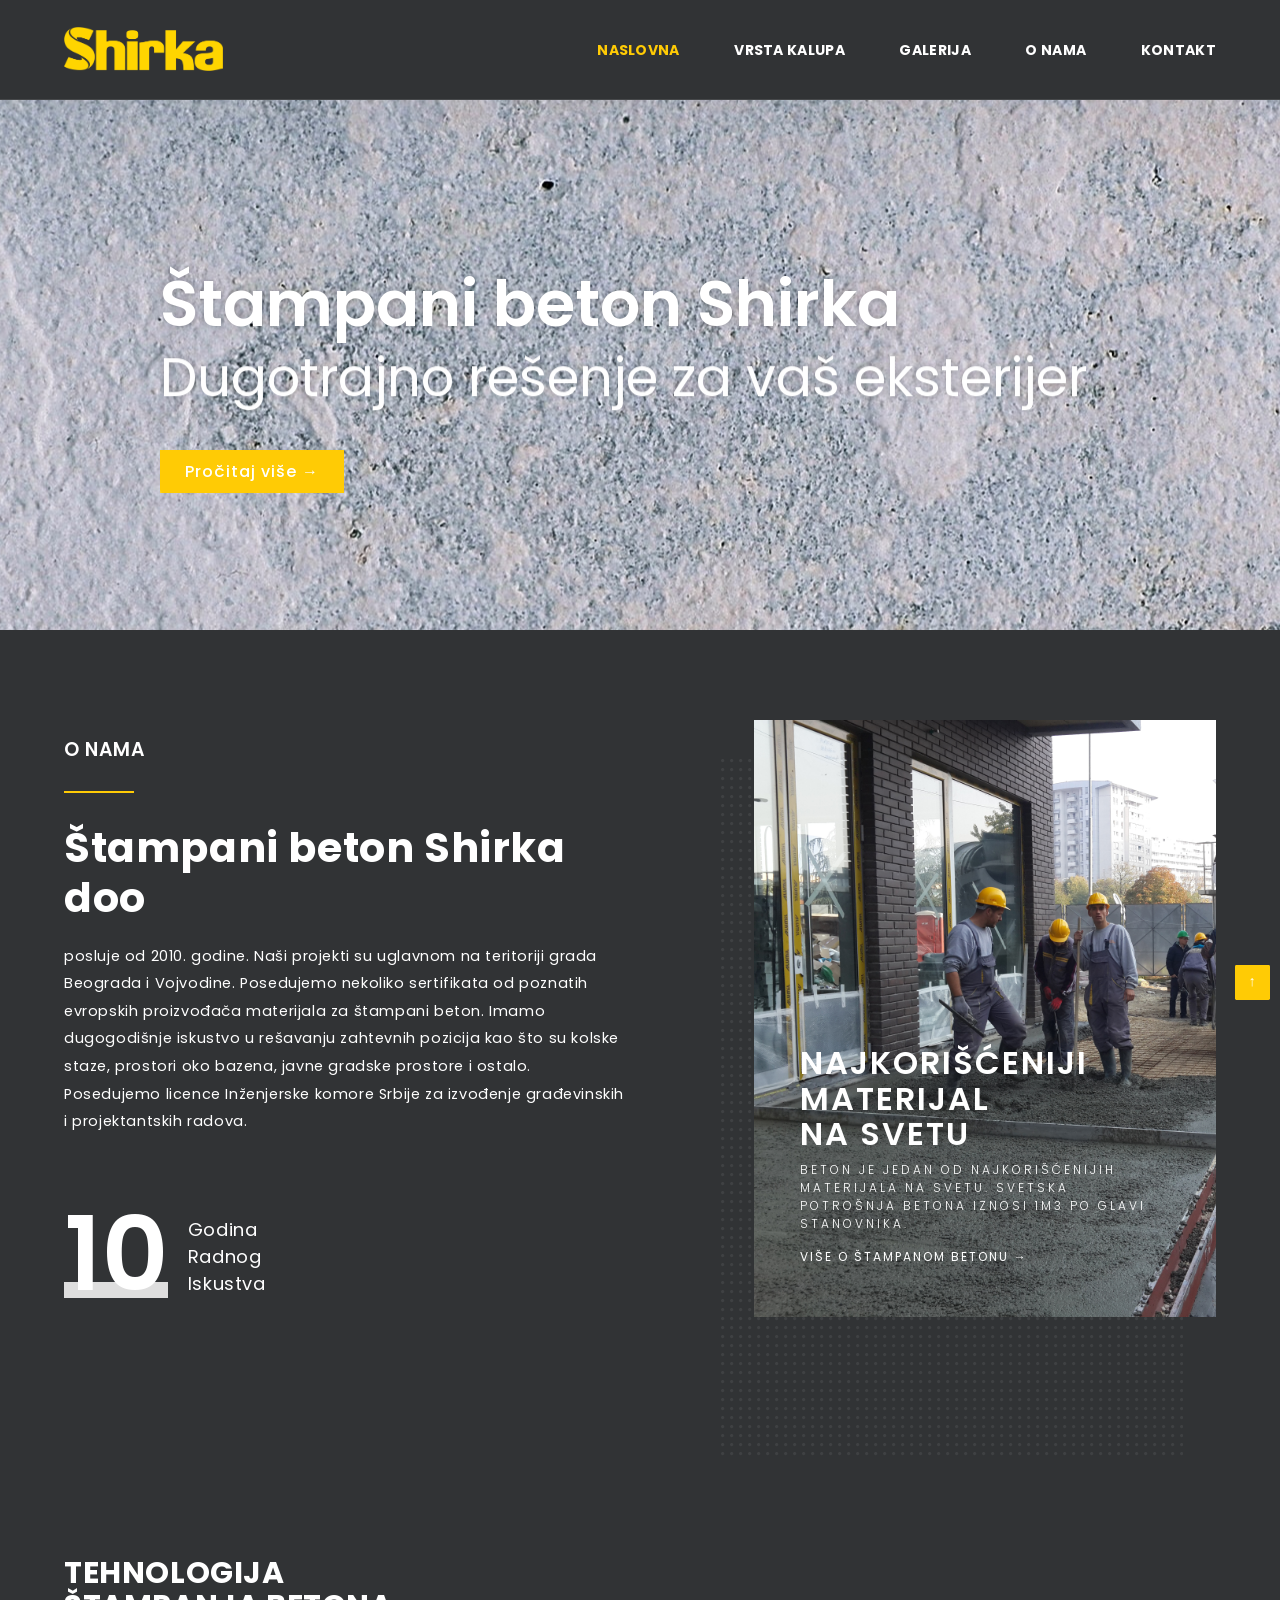
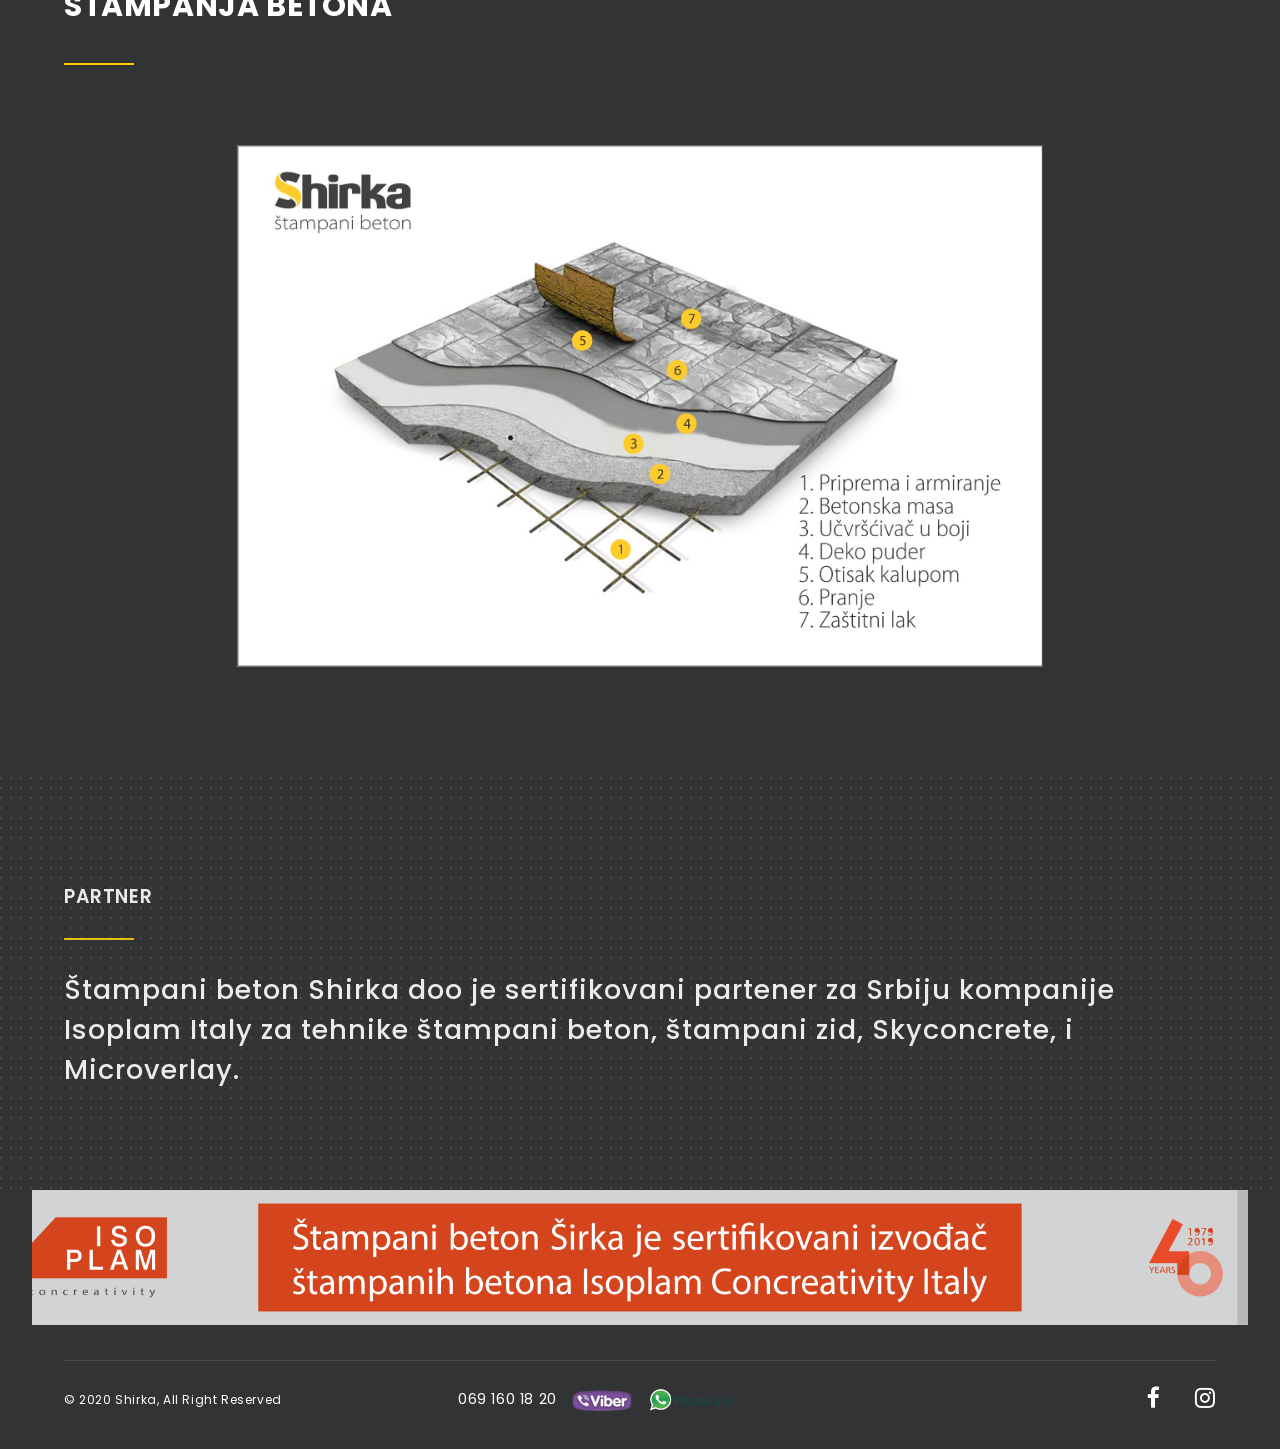
==== index.html @ cd5447b0 "commit" ====
<!DOCTYPE html>
<html lang="zxx">
  <head>
    <meta charset="utf-8">
    <title>Štampani beton | Shirka</title>
    <meta content="" name="description">
    <meta content="" name="author">
    <meta content="" name="keywords">
    <meta content="width=device-width, initial-scale=1, maximum-scale=1" name="viewport">
    <!-- Bootstrap CSS -->
    <link href="css/bootstrap.min.css" rel="stylesheet">
    <!-- font themify CSS -->
    <link rel="stylesheet" href="css/themify-icons.css">
    <!-- font awesome CSS -->
    <link href="font-awesome/css/font-awesome.css" rel="stylesheet">
    <!-- date picker CSS -->
    <link href="css/datepicker.min.css" rel="stylesheet">
    <!-- revolution slider css -->
	  <link rel="stylesheet" type="text/css" href="rs-plugin/css/settings.css" media="screen" />
    <link rel="stylesheet" href="css/rev-settings.css" type="text/css">
    <!-- on3step CSS -->
    <link href="css/custom.css" rel="stylesheet">
    <link href="css/animated-on3step.css" rel="stylesheet">
    <link href="css/owl.carousel.css" rel="stylesheet">
    <link href="css/owl.theme.css" rel="stylesheet">
    <link href="css/on3step-style.css" rel="stylesheet">
    <link href="css/queries-on3step.css" media="all" rel="stylesheet">
  </head>
  
  <body class="black">
  
    <!-- preloader -->
    <div class="bg-preloader-white"></div>
    <div class="bg-preloader-white-bot"></div>
    <div class="preloader">
        <div class="prtf-st-loader1">
            <div class="prtf-outline">
                <div class="prtf-line-1"></div>
                <div class="prtf-line-2"></div>
                <div class="prtf-line-3"></div>
                <div class="prtf-line-4"></div>
            </div>        
        </div>
    </div>
    <!-- preloader end -->
    
   <!-- content wraper -->
   <div class="content-wrapper">
    
   <header class="init">
        
      <!-- nav -->
      <div class="navbar-default-white navbar-fixed-top">
        <div class="container-fluid m-5-hor">
        <div class="row">
        

          <!-- logo --> 
          <a class="navbar-brand white" href="index.html">
          <img alt="logo" src="img/logo/logo-shirka-yellow.png">
          </a> 
          <!-- logo end -->

           <!-- menu mobile display -->
           <button class="navbar-toggle" data-target=".navbar-collapse" data-toggle="collapse">
           <span class="icon icon-bar"></span> 
           <span class="icon icon-bar"></span> 
           <span class="icon icon-bar"></span></button> 
           <!-- menu mobile display end -->
          
          <!-- mainmenu start -->
          <div class="white menu-init" id="main-menu">
            <nav id="menu-center">
              <ul>
                <li>
                  <a class="actived" href="index.html">Naslovna</a>
                </li>
                <li>
                  <a href="works-black.html">Vrsta kalupa</a>
                </li>
                <li>
                  <a  href="gallery-black.html">Galerija</a>
                </li>
                <li>
                  <a href="about-black.html">O nama</a>
                </li>
                <li>
                  <a href="contact-black.html">Kontakt</a>
                </li>
              </ul>
            </nav>
          </div>
          <!-- mainmenu end -->
          
        </div>
        </div>
        <!-- container -->
      </div>
      <!-- nav end -->
      </header>
      
      <!-- revolution slider -->
      <section class="no-top no-bottom" aria-label="section-slider">
      <!-- home -->
      <div id="mainbanner">
      <div class="fullwidthbanner-container">
      <div id="revolution-slider-half">
                    <ul>
                        <li data-transition="parallaxtobottom" data-slotamount="10" data-masterspeed="1200" data-delay="5000">
                            <!--  BACKGROUND IMAGE -->
                            <img src="images-slider/img-slide-1.jpg" alt="" data-start="0" data-bgposition="center center" data-kenburns="on" data-duration="10000" data-ease="Linear.easeNone" data-bgfit="120" data-bgfitend="100" data-bgpositionend="center center"/>
                            <div class="tp-caption slide-big-heading sft"
                                data-x="0"
                                data-y="270"
                                data-speed="800"
                                data-start="400"
                                data-easing="easeInOutExpo"
                                data-endspeed="450">
                                Štampani beton Shirka
                            </div>

                            <div class="tp-caption slide-sub-heading sft"
                                data-x="0"
                                data-y="350"
                                data-speed="1000"
					                      data-start="800"
					                      data-easing="easeOutExpo"
                                data-endspeed="400">
                                Dugotrajno rešenje za vaš eksterijer
                            </div>

                            <div class="tp-caption btn-slider sfb"
                                data-x="0"
                                data-y="450"
                                data-speed="400"
                                data-start="800"
                                data-easing="easeInOutExpo">
                                <span class="shine"></span><a href="about-black.html" >Pročitaj više &rarr;</a>
                            </div>

                        </li>
                        
                        <li data-transition="parallaxtobottom" data-slotamount="10" data-masterspeed="1200" data-delay="5000">
                            <!--  BACKGROUND IMAGE -->
                            <img src="images-slider/img-slide-2.jpg" alt="" data-start="0" data-bgposition="center center" data-kenburns="on" data-duration="10000" data-ease="Linear.easeNone" data-bgfit="120" data-bgfitend="100" data-bgpositionend="center center"/>
                            <div class="tp-caption slide-big-heading sft"
                                data-x="0"
                                data-y="270"
                                data-speed="800"
                                data-start="400"
                                data-easing="easeInOutExpo"
                                data-endspeed="450">
                                Ulepšajte svoje dvorište
                            </div>

                            <div class="tp-caption slide-sub-heading sft"
                                data-x="0"
                                data-y="350"
                                data-speed="1000"
                      data-start="800"
                      data-easing="easeOutExpo"
                                data-endspeed="400">
                                Ne prerasta korov i ne zahteva održavanje
                            </div>

                            <div class="tp-caption btn-slider sfb"
                                data-x="0"
                                data-y="450"
                                data-speed="400"
                                data-start="800"
                                data-easing="easeInOutExpo">
                                <span class="shine"></span><a href="about-black.html" >Pročitaj više &rarr;</a>
                            </div>

                        </li>

                        <li data-transition="parallaxtobottom" data-slotamount="10" data-masterspeed="1200" data-delay="5000">
                            <!--  BACKGROUND IMAGE -->
                            <img src="images-slider/img-slide-3.jpg" alt="" data-start="0" data-bgposition="center center" data-kenburns="on" data-duration="10000" data-ease="Linear.easeNone" data-bgfit="120" data-bgfitend="100" data-bgpositionend="center center"/>
                            <div class="tp-caption slide-big-heading sft"
                                data-x="0"
                                data-y="270"
                                data-speed="800"
                                data-start="400"
                                data-easing="easeInOutExpo"
                                data-endspeed="450">
                                Unikatno betonsko rešenje
                            </div>

                            <div class="tp-caption slide-sub-heading sft"
                                data-x="0"
                                data-y="350"
                                data-speed="1000"
                      data-start="800"
                      data-easing="easeOutExpo"
                                data-endspeed="400">
                                Letnja bašta, trotoar, dvorište, garaža
                            </div>

                            <div class="tp-caption btn-slider sfb"
                                data-x="0"
                                data-y="450"
                                data-speed="400"
                                data-start="800"
                                data-easing="easeInOutExpo">
                                <span class="shine"></span><a href="about-black.html" >Pročitaj više &rarr;</a>
                            </div>

                        </li>
                       
                    </ul>
                    <div class="tp-bannertimer hide"></div>
                </div>
              </div>
  </div>
  <!-- home end -->
  </section>
  <!-- revolution slider end -->
  
  <!-- about home -->
  <section aria-label="about">
    <div class="container-fluid m-5-hor">
      <div class="row">

        <div class="col-md-6 onStep" data-animation="fadeInLeft" data-time="300">
          <h2 class="heading">
            O NAMA 
          </h2>
          <h1 class="headingcontent">
            Štampani beton Shirka doo
          </h1>
          <p class="content">
            posluje od 2010. godine. Naši projekti su uglavnom na teritoriji grada Beograda i Vojvodine.
            Posedujemo nekoliko sertifikata od poznatih evropskih proizvođača materijala za štampani beton. Imamo dugogodišnje
            iskustvo u rešavanju zahtevnih pozicija kao što su kolske staze, prostori oko bazena, javne gradske prostore i ostalo.
            Posedujemo licence Inženjerske komore Srbije za izvođenje građevinskih i projektantskih radova.
          </p>
          <div class="year">
            <div class="heading">10</div>
            <div class="subheading dd4425">Godina <br>Radnog<br> Iskustva</div>
          </div>
        </div>

        <div class="col-md-5 col-md-offset-1 onStep" data-animation="fadeInRight" data-time="600">
          <div id="imghome" class="owl-carousel owl-theme">
            <div class="item">
              <div class="gal-home">
                  <div class="projects-grid">
                      <div class="hovereffect-color ">
                        <img class="img-responsive imgmain" alt="imghome" src="img/right-side-banner.jpg">
                          <div class="overlay start-align">
                            <div>
                              <h3>NAJKORIŠĆENIJI  <br>MATERIJAL <br>NA SVETU </h3>
                              <p>Beton je jedan od najkorišćenijih materijala na svetu. Svetska potrošnja betona iznosi 1m3 po glavi stanovnika.</p>
                              <a class="shin" href="about-black.html">
                                VIŠE O ŠTAMPANOM BETONU &rarr;
                              </a>
                            </div>
                          </div>
                      </div>
                  </div>
              </div>
            </div>
          </div>
        </div>

      </div>
    </div>
  </section>
  <!-- about home end -->

      <!--  gallery home --> 
      <section  aria-label="projects">
        <div class="container-fluid m-5-hor">
          <div class="row">
            <div class="col-md-12">
              <div class="wrapheading">
                <h2 >TEHNOLOGIJA <br>ŠTAMPANJA BETONA</h2>
                <h1 class="heading no-top"></h1>
              </div>

              <div class="item example">
                  <img alt="imageportofolio" class="img-responsive" src="img/example.jpg">
              </div>

              <div class="onStep" data-animation="fadeInUp" data-time="0">
                <div id="owl-gal" class="owl-carousel">       
                  

                  <!-- <div class="item">
                  <div class="gal-home">
                    <div class="hovereffect">
                      <img alt="imageportofolio" class="img-responsive" src="img/gallery-home/img2.jpg">
                    </div>
                    <div class="gal-home-content">
                      <div class="row">
                          <div class="col-md-7 col-sm-6 col-xs-6"> 
                            <h4>The-working place</h4>
                            <p>Interior</p>
                          </div>
                          <div class="col-md-5 col-sm-6 col-xs-6"> 
                            <a class="shin col" href="projects-detail.html">
                              see projects &rarr;
                            </a>
                          </div>
                    </div>
                    </div>
                  </div>
                  </div>
                  <div class="item">
                  <div class="gal-home">
                    <div class="hovereffect">
                      <img alt="imageportofolio" class="img-responsive" src="img/gallery-home/img3.jpg">
                    </div>
                    <div class="gal-home-content">
                      <div class="row">
                          <div class="col-md-7 col-sm-6 col-xs-6"> 
                            <h4>Rest-working room</h4>
                            <p>Interior</p>
                          </div>
                          <div class="col-md-5 col-sm-6 col-xs-6"> 
                            <a class="shin col" href="projects-detail.html">
                              see projects &rarr;
                            </a>
                          </div>
                    </div>
                    </div>
                  </div>
                  </div>
                  <div class="item">
                  <div class="gal-home">
                    <div class="hovereffect">
                      <img alt="imageportofolio" class="img-responsive" src="img/gallery-home/img4.jpg">
                    </div>
                    <div class="gal-home-content">
                      <div class="row">
                          <div class="col-md-7 col-sm-6 col-xs-6"> 
                            <h4>Co-working room</h4>
                            <p>Interior</p>
                          </div>
                          <div class="col-md-5 col-sm-6 col-xs-6"> 
                            <a class="shin col" href="projects-detail.html">
                              see projects &rarr;
                            </a>
                          </div>
                    </div>
                    </div>
                  </div>
                  </div>
                  <div class="item">
                  <div class="gal-home">
                    <div class="hovereffect">
                      <img alt="imageportofolio" class="img-responsive" src="img/gallery-home/img5.jpg">
                    </div>
                    <div class="gal-home-content">
                      <div class="row">
                          <div class="col-md-7 col-sm-6 col-xs-6"> 
                            <h4>The-working place</h4>
                            <p>Interior</p>
                          </div>
                          <div class="col-md-5 col-sm-6 col-xs-6"> 
                            <a class="shin col" href="projects-detail.html">
                              see projects &rarr;
                            </a>
                          </div>
                    </div>
                    </div>
                  </div>
                  </div>
                  <div class="item">
                  <div class="gal-home">
                    <div class="hovereffect">
                      <img alt="imageportofolio" class="img-responsive" src="img/gallery-home/img6.jpg">
                    </div>
                    <div class="gal-home-content">
                      <div class="row">
                          <div class="col-md-7 col-sm-6 col-xs-6"> 
                            <h4>Rest-working room</h4>
                            <p>Interior</p>
                          </div>
                          <div class="col-md-5 col-sm-6 col-xs-6"> 
                            <a class="shin col" href="projects-detail.html">
                              see projects &rarr;
                            </a>
                          </div>
                    </div>
                    </div>
                  </div>
                  </div>               -->
                </div>
              </div>
            </div>
          </div>
        </div>
      </section> 
      <!--  gallery home end --> 

      
      <!--  tagline --> 
      <section class="dot" aria-label="tagline">
        <div class="container-fluid m-5-hor">
          <div class="row">
            <div class="col-md-12">
              <div class="wrapheading">
                <h1 class="heading">Partner</h1>
              </div>
              <p class="tagline">
                Štampani beton Shirka doo je sertifikovani partener za Srbiju kompanije Isoplam Italy za tehnike štampani beton,
                štampani zid, Skyconcrete, i Microverlay.
              </p>
            </div>  
          </div>
        </div>
      </section>
      <!--  tagline end --> 
      
      <div class="horizontal-banner"></div>

        <!-- footer -->
        <footer class="footer">
          <div class="container-fluid m-5-hor">
          </div><!-- end container -->
          <div class="container-fluid m-5-hor">
            <div class="bottom-footer">
              <div class="row">
                <div class="col-sm-4 copyright sm-text-center">
                  <span>© 2020 Shirka, All Right Reserved</span>
                </div>
                <div class="col-sm-4">
                  <span>
                    069 160 18 20
                    <img src="img/logo/viber_logo.png" alt="viber_logo" class="viber-logo">
                    <img src="img/logo/Whatsapp-logo.png" alt="whatsapp-logo" class="whatsapp-logo">
                  </span>
                </div>
                <div class="col-sm-4 col-xs-12 text-right sm-text-center mt-sml-10">
                  <div class="social-icons rounded">
                    <a href="https://www.facebook.com/stampanibetonsirka/" target="_blank"><i class="fa fa-facebook"></i></a>
                    <a href="https://www.instagram.com/stampani_beton_shirka/" target="_blank"><i class="fa fa-instagram"></i></a>
                  </div>
                </div>
              </div>
            </div>
          </div><!-- end bottom footer -->
        </footer>
        <!-- footer end -->
      
      
      <!-- ScrolltoTop -->
      <div id="totop" class="init">
        &uarr;
      </div>  

              <!-- modal login -->
              <div id="fLogin" class="modal fade">
                <div class="modal-dialog modal-login">
                  <div class="modal-content">
                    <div class="modal-header">      
                      <h4 class="modal-title">Member Log In</h4>
                      <button type="button" class="close" data-dismiss="modal" aria-hidden="true">&times;</button>
                    </div>
                    <div class="modal-body">
                      <form action="#" method="post">
                        <div class="form-group">
                          <label>User Name</label>
                          <input type="text" class="form-control" required>
                        </div>
                        <div class="form-group">
                          <label>Password</label>
                          <input type="password" class="form-control" required>         
                        </div>
                        <div class="form-group">
                          <input type="submit" class="btn btn-primary btn-block btn-lg" value="Log In">
                        </div>
                      </form>       
                      
                    </div>
                    <div class="modal-footer">
                      <a href="#">or Sign Up</a>
                    </div>
                  </div>
                </div>
              </div>
              <!-- modal login end -->

              <!-- modal registration -->
              <div id="fsignUp" class="modal fade">
                <div class="modal-dialog modal-login">
                  <div class="modal-content">
                    <div class="modal-header">      
                      <h4 class="modal-title">Member Registration</h4>
                      <button type="button" class="close" data-dismiss="modal" aria-hidden="true">&times;</button>
                    </div>
                    <div class="modal-body">
                      <form>
                        <div class="form-group">
                        <label>First Name</label>
                        <input type="text" name="firstname" class="form-control" required>
                        </div>
                        <div class="form-group">
                        <label>Last Name</label>
                        <input type="text" name="lastname" class="form-control" required>
                        </div>
                        <div class="form-group">
                        <label>Email Address</label>
                        <input type="email" name="email" class="form-control" required>
                        </div>
                        <div class="form-group">
                        <label>Username</label>
                        <input type="text" name="username" class="form-control" required>
                        </div>
                        <div class="form-group">
                        <label>Password</label>
                        <input type="password" name="password" class="form-control" required>
                        </div>
                        <div class="form-group">
                        <label><input type="checkbox" name="terms"> I agree with the <a href="#">Terms and Conditions</a>.</label>
                        </div>
                        <div class="form-group"><input type="submit" value="Sign up" class="btn btn-primary btn-block btn-lg"></div>
                        <div class="clearfix"></div>
                      </form>       
                      
                    </div>
                    <div class="modal-footer">
                      <a href="#">or Log In</a>
                    </div>
                  </div>
                </div>
              </div>
              <!-- modal registration end -->      

    </div>
    <!-- content wraper end --> 
    
    <!-- plugin JS -->
    <script src="plugin/pluginson3step.js"></script> 
    <script src="plugin/bootstrap.min.js"></script>
    <script src='plugin/bootstrap-datepicker.min.js'></script>
    <script src="plugin/sticky.js"></script> 
    <!-- slider revolution  -->
    <script src="rs-plugin/js/jquery.themepunch.tools.min.js"></script>
    <script src="rs-plugin/js/jquery.themepunch.revolution.min.js"></script>
    <!-- on3step JS -->
    <script src="js/on3step.js"></script>
    <script src="js/plugin-set.js"></script>
  </body>
</html>
---- css/datepicker.min.css ----
/*!
 * Datepicker for Bootstrap v1.6.1 (https://github.com/eternicode/bootstrap-datepicker)
 *
 * Copyright 2012 Stefan Petre
 * Improvements by Andrew Rowls
 * Licensed under the Apache License v2.0 (http://www.apache.org/licenses/LICENSE-2.0)
 */
.datepicker{padding:4px;-webkit-border-radius:4px;-moz-border-radius:4px;border-radius:4px;direction:ltr}.datepicker-inline{width:220px}.datepicker.datepicker-rtl{direction:rtl}.datepicker.datepicker-rtl table tr td span{float:right}.datepicker-dropdown{top:0;left:0}.datepicker-dropdown:before{content:'';display:inline-block;border-left:7px solid transparent;border-right:7px solid transparent;border-bottom:7px solid #999;border-top:0;border-bottom-color:rgba(0,0,0,.2);position:absolute}.datepicker-dropdown:after{content:'';display:inline-block;border-left:6px solid transparent;border-right:6px solid transparent;border-bottom:6px solid #fff;border-top:0;position:absolute}.datepicker-dropdown.datepicker-orient-left:before{left:6px}.datepicker-dropdown.datepicker-orient-left:after{left:7px}.datepicker-dropdown.datepicker-orient-right:before{right:6px}.datepicker-dropdown.datepicker-orient-right:after{right:7px}.datepicker-dropdown.datepicker-orient-bottom:before{top:-7px}.datepicker-dropdown.datepicker-orient-bottom:after{top:-6px}.datepicker-dropdown.datepicker-orient-top:before{bottom:-7px;border-bottom:0;border-top:7px solid #999}.datepicker-dropdown.datepicker-orient-top:after{bottom:-6px;border-bottom:0;border-top:6px solid #fff}.datepicker>div{display:none}.datepicker table{margin:0;-webkit-touch-callout:none;-webkit-user-select:none;-khtml-user-select:none;-moz-user-select:none;-ms-user-select:none;user-select:none}.datepicker td,.datepicker th{text-align:center;width:20px;height:20px;-webkit-border-radius:4px;-moz-border-radius:4px;border-radius:4px;border:none}.table-striped .datepicker table tr td,.table-striped .datepicker table tr th{background-color:transparent}.datepicker table tr td.day.focused,.datepicker table tr td.day:hover{background:#eee;cursor:pointer}.datepicker table tr td.new,.datepicker table tr td.old{color:#999}.datepicker table tr td.disabled,.datepicker table tr td.disabled:hover{background:0 0;color:#999;cursor:default}.datepicker table tr td.highlighted{background:#d9edf7;border-radius:0}.datepicker table tr td.today,.datepicker table tr td.today.disabled,.datepicker table tr td.today.disabled:hover,.datepicker table tr td.today:hover{background-color:#fde19a;background-image:-moz-linear-gradient(to bottom,#fdd49a,#fdf59a);background-image:-ms-linear-gradient(to bottom,#fdd49a,#fdf59a);background-image:-webkit-gradient(linear,0 0,0 100%,from(#fdd49a),to(#fdf59a));background-image:-webkit-linear-gradient(to bottom,#fdd49a,#fdf59a);background-image:-o-linear-gradient(to bottom,#fdd49a,#fdf59a);background-image:linear-gradient(to bottom,#fdd49a,#fdf59a);background-repeat:repeat-x;filter:progid:DXImageTransform.Microsoft.gradient(startColorstr='#fdd49a', endColorstr='#fdf59a', GradientType=0);border-color:#fdf59a #fdf59a #fbed50;border-color:rgba(0,0,0,.1) rgba(0,0,0,.1) rgba(0,0,0,.25);filter:progid:DXImageTransform.Microsoft.gradient(enabled=false);color:#000}.datepicker table tr td.today.active,.datepicker table tr td.today.disabled,.datepicker table tr td.today.disabled.active,.datepicker table tr td.today.disabled.disabled,.datepicker table tr td.today.disabled:active,.datepicker table tr td.today.disabled:hover,.datepicker table tr td.today.disabled:hover.active,.datepicker table tr td.today.disabled:hover.disabled,.datepicker table tr td.today.disabled:hover:active,.datepicker table tr td.today.disabled:hover:hover,.datepicker table tr td.today.disabled:hover[disabled],.datepicker table tr td.today.disabled[disabled],.datepicker table tr td.today:active,.datepicker table tr td.today:hover,.datepicker table tr td.today:hover.active,.datepicker table tr td.today:hover.disabled,.datepicker table tr td.today:hover:active,.datepicker table tr td.today:hover:hover,.datepicker table tr td.today:hover[disabled],.datepicker table tr td.today[disabled]{background-color:#fdf59a}.datepicker table tr td.today.active,.datepicker table tr td.today.disabled.active,.datepicker table tr td.today.disabled:active,.datepicker table tr td.today.disabled:hover.active,.datepicker table tr td.today.disabled:hover:active,.datepicker table tr td.today:active,.datepicker table tr td.today:hover.active,.datepicker table tr td.today:hover:active{background-color:#fbf069\9}.datepicker table tr td.today:hover:hover{color:#000}.datepicker table tr td.today.active:hover{color:#fff}.datepicker table tr td.range,.datepicker table tr td.range.disabled,.datepicker table tr td.range.disabled:hover,.datepicker table tr td.range:hover{background:#eee;-webkit-border-radius:0;-moz-border-radius:0;border-radius:0}.datepicker table tr td.range.today,.datepicker table tr td.range.today.disabled,.datepicker table tr td.range.today.disabled:hover,.datepicker table tr td.range.today:hover{background-color:#f3d17a;background-image:-moz-linear-gradient(to bottom,#f3c17a,#f3e97a);background-image:-ms-linear-gradient(to bottom,#f3c17a,#f3e97a);background-image:-webkit-gradient(linear,0 0,0 100%,from(#f3c17a),to(#f3e97a));background-image:-webkit-linear-gradient(to bottom,#f3c17a,#f3e97a);background-image:-o-linear-gradient(to bottom,#f3c17a,#f3e97a);background-image:linear-gradient(to bottom,#f3c17a,#f3e97a);background-repeat:repeat-x;filter:progid:DXImageTransform.Microsoft.gradient(startColorstr='#f3c17a', endColorstr='#f3e97a', GradientType=0);border-color:#f3e97a #f3e97a #edde34;border-color:rgba(0,0,0,.1) rgba(0,0,0,.1) rgba(0,0,0,.25);filter:progid:DXImageTransform.Microsoft.gradient(enabled=false);-webkit-border-radius:0;-moz-border-radius:0;border-radius:0}.datepicker table tr td.range.today.active,.datepicker table tr td.range.today.disabled,.datepicker table tr td.range.today.disabled.active,.datepicker table tr td.range.today.disabled.disabled,.datepicker table tr td.range.today.disabled:active,.datepicker table tr td.range.today.disabled:hover,.datepicker table tr td.range.today.disabled:hover.active,.datepicker table tr td.range.today.disabled:hover.disabled,.datepicker table tr td.range.today.disabled:hover:active,.datepicker table tr td.range.today.disabled:hover:hover,.datepicker table tr td.range.today.disabled:hover[disabled],.datepicker table tr td.range.today.disabled[disabled],.datepicker table tr td.range.today:active,.datepicker table tr td.range.today:hover,.datepicker table tr td.range.today:hover.active,.datepicker table tr td.range.today:hover.disabled,.datepicker table tr td.range.today:hover:active,.datepicker table tr td.range.today:hover:hover,.datepicker table tr td.range.today:hover[disabled],.datepicker table tr td.range.today[disabled]{background-color:#f3e97a}.datepicker table tr td.range.today.active,.datepicker table tr td.range.today.disabled.active,.datepicker table tr td.range.today.disabled:active,.datepicker table tr td.range.today.disabled:hover.active,.datepicker table tr td.range.today.disabled:hover:active,.datepicker table tr td.range.today:active,.datepicker table tr td.range.today:hover.active,.datepicker table tr td.range.today:hover:active{background-color:#efe24b\9}.datepicker table tr td.selected,.datepicker table tr td.selected.disabled,.datepicker table tr td.selected.disabled:hover,.datepicker table tr td.selected:hover{background-color:#9e9e9e;background-image:-moz-linear-gradient(to bottom,#b3b3b3,grey);background-image:-ms-linear-gradient(to bottom,#b3b3b3,grey);background-image:-webkit-gradient(linear,0 0,0 100%,from(#b3b3b3),to(grey));background-image:-webkit-linear-gradient(to bottom,#b3b3b3,grey);background-image:-o-linear-gradient(to bottom,#b3b3b3,grey);background-image:linear-gradient(to bottom,#b3b3b3,grey);background-repeat:repeat-x;filter:progid:DXImageTransform.Microsoft.gradient(startColorstr='#b3b3b3', endColorstr='#808080', GradientType=0);border-color:grey grey #595959;border-color:rgba(0,0,0,.1) rgba(0,0,0,.1) rgba(0,0,0,.25);filter:progid:DXImageTransform.Microsoft.gradient(enabled=false);color:#fff;text-shadow:0 -1px 0 rgba(0,0,0,.25)}.datepicker table tr td.selected.active,.datepicker table tr td.selected.disabled,.datepicker table tr td.selected.disabled.active,.datepicker table tr td.selected.disabled.disabled,.datepicker table tr td.selected.disabled:active,.datepicker table tr td.selected.disabled:hover,.datepicker table tr td.selected.disabled:hover.active,.datepicker table tr td.selected.disabled:hover.disabled,.datepicker table tr td.selected.disabled:hover:active,.datepicker table tr td.selected.disabled:hover:hover,.datepicker table tr td.selected.disabled:hover[disabled],.datepicker table tr td.selected.disabled[disabled],.datepicker table tr td.selected:active,.datepicker table tr td.selected:hover,.datepicker table tr td.selected:hover.active,.datepicker table tr td.selected:hover.disabled,.datepicker table tr td.selected:hover:active,.datepicker table tr td.selected:hover:hover,.datepicker table tr td.selected:hover[disabled],.datepicker table tr td.selected[disabled]{background-color:grey}.datepicker table tr td.selected.active,.datepicker table tr td.selected.disabled.active,.datepicker table tr td.selected.disabled:active,.datepicker table tr td.selected.disabled:hover.active,.datepicker table tr td.selected.disabled:hover:active,.datepicker table tr td.selected:active,.datepicker table tr td.selected:hover.active,.datepicker table tr td.selected:hover:active{background-color:#666\9}.datepicker table tr td.active,.datepicker table tr td.active.disabled,.datepicker table tr td.active.disabled:hover,.datepicker table tr td.active:hover{background-color:#006dcc;background-image:-moz-linear-gradient(to bottom,#08c,#04c);background-image:-ms-linear-gradient(to bottom,#08c,#04c);background-image:-webkit-gradient(linear,0 0,0 100%,from(#08c),to(#04c));background-image:-webkit-linear-gradient(to bottom,#08c,#04c);background-image:-o-linear-gradient(to bottom,#08c,#04c);background-image:linear-gradient(to bottom,#08c,#04c);background-repeat:repeat-x;filter:progid:DXImageTransform.Microsoft.gradient(startColorstr='#0088cc', endColorstr='#0044cc', GradientType=0);border-color:#04c #04c #002a80;border-color:rgba(0,0,0,.1) rgba(0,0,0,.1) rgba(0,0,0,.25);filter:progid:DXImageTransform.Microsoft.gradient(enabled=false);color:#fff;text-shadow:0 -1px 0 rgba(0,0,0,.25)}.datepicker table tr td.active.active,.datepicker table tr td.active.disabled,.datepicker table tr td.active.disabled.active,.datepicker table tr td.active.disabled.disabled,.datepicker table tr td.active.disabled:active,.datepicker table tr td.active.disabled:hover,.datepicker table tr td.active.disabled:hover.active,.datepicker table tr td.active.disabled:hover.disabled,.datepicker table tr td.active.disabled:hover:active,.datepicker table tr td.active.disabled:hover:hover,.datepicker table tr td.active.disabled:hover[disabled],.datepicker table tr td.active.disabled[disabled],.datepicker table tr td.active:active,.datepicker table tr td.active:hover,.datepicker table tr td.active:hover.active,.datepicker table tr td.active:hover.disabled,.datepicker table tr td.active:hover:active,.datepicker table tr td.active:hover:hover,.datepicker table tr td.active:hover[disabled],.datepicker table tr td.active[disabled]{background-color:#04c}.datepicker table tr td.active.active,.datepicker table tr td.active.disabled.active,.datepicker table tr td.active.disabled:active,.datepicker table tr td.active.disabled:hover.active,.datepicker table tr td.active.disabled:hover:active,.datepicker table tr td.active:active,.datepicker table tr td.active:hover.active,.datepicker table tr td.active:hover:active{background-color:#039\9}.datepicker table tr td span{display:block;width:23%;height:54px;line-height:54px;float:left;margin:1%;cursor:pointer;-webkit-border-radius:4px;-moz-border-radius:4px;border-radius:4px}.datepicker table tr td span.focused,.datepicker table tr td span:hover{background:#eee}.datepicker table tr td span.disabled,.datepicker table tr td span.disabled:hover{background:0 0;color:#999;cursor:default}.datepicker table tr td span.active,.datepicker table tr td span.active.disabled,.datepicker table tr td span.active.disabled:hover,.datepicker table tr td span.active:hover{background-color:#006dcc;background-image:-moz-linear-gradient(to bottom,#08c,#04c);background-image:-ms-linear-gradient(to bottom,#08c,#04c);background-image:-webkit-gradient(linear,0 0,0 100%,from(#08c),to(#04c));background-image:-webkit-linear-gradient(to bottom,#08c,#04c);background-image:-o-linear-gradient(to bottom,#08c,#04c);background-image:linear-gradient(to bottom,#08c,#04c);background-repeat:repeat-x;filter:progid:DXImageTransform.Microsoft.gradient(startColorstr='#0088cc', endColorstr='#0044cc', GradientType=0);border-color:#04c #04c #002a80;border-color:rgba(0,0,0,.1) rgba(0,0,0,.1) rgba(0,0,0,.25);filter:progid:DXImageTransform.Microsoft.gradient(enabled=false);color:#fff;text-shadow:0 -1px 0 rgba(0,0,0,.25)}.datepicker table tr td span.active.active,.datepicker table tr td span.active.disabled,.datepicker table tr td span.active.disabled.active,.datepicker table tr td span.active.disabled.disabled,.datepicker table tr td span.active.disabled:active,.datepicker table tr td span.active.disabled:hover,.datepicker table tr td span.active.disabled:hover.active,.datepicker table tr td span.active.disabled:hover.disabled,.datepicker table tr td span.active.disabled:hover:active,.datepicker table tr td span.active.disabled:hover:hover,.datepicker table tr td span.active.disabled:hover[disabled],.datepicker table tr td span.active.disabled[disabled],.datepicker table tr td span.active:active,.datepicker table tr td span.active:hover,.datepicker table tr td span.active:hover.active,.datepicker table tr td span.active:hover.disabled,.datepicker table tr td span.active:hover:active,.datepicker table tr td span.active:hover:hover,.datepicker table tr td span.active:hover[disabled],.datepicker table tr td span.active[disabled]{background-color:#04c}.datepicker table tr td span.active.active,.datepicker table tr td span.active.disabled.active,.datepicker table tr td span.active.disabled:active,.datepicker table tr td span.active.disabled:hover.active,.datepicker table tr td span.active.disabled:hover:active,.datepicker table tr td span.active:active,.datepicker table tr td span.active:hover.active,.datepicker table tr td span.active:hover:active{background-color:#039\9}.datepicker table tr td span.new,.datepicker table tr td span.old{color:#999}.datepicker .datepicker-switch{width:145px}.datepicker .datepicker-switch,.datepicker .next,.datepicker .prev,.datepicker tfoot tr th{cursor:pointer}.datepicker .datepicker-switch:hover,.datepicker .next:hover,.datepicker .prev:hover,.datepicker tfoot tr th:hover{background:#eee}.datepicker .cw{font-size:10px;width:12px;padding:0 2px 0 5px;vertical-align:middle}.input-append.date .add-on,.input-prepend.date .add-on{cursor:pointer}.input-append.date .add-on i,.input-prepend.date .add-on i{margin-top:3px}.input-daterange input{text-align:center}.input-daterange input:first-child{-webkit-border-radius:3px 0 0 3px;-moz-border-radius:3px 0 0 3px;border-radius:3px 0 0 3px}.input-daterange input:last-child{-webkit-border-radius:0 3px 3px 0;-moz-border-radius:0 3px 3px 0;border-radius:0 3px 3px 0}.input-daterange .add-on{display:inline-block;width:auto;min-width:16px;height:18px;padding:4px 5px;font-weight:400;line-height:18px;text-align:center;text-shadow:0 1px 0 #fff;vertical-align:middle;background-color:#eee;border:1px solid #ccc;margin-left:-5px;margin-right:-5px}
/*# sourceMappingURL=bootstrap-datepicker.min.css.map */
---- rs-plugin/css/settings.css ----
/*-----------------------------------------------------------------------------

	-	Revolution Slider 4.1 Captions -

		Screen Stylesheet

version:   	1.4.5
date:      	27/11/13
author:		themepunch
email:     	info@themepunch.com
website:   	http://www.themepunch.com
-----------------------------------------------------------------------------*/



/*************************
	-	CAPTIONS	-
**************************/

.tp-static-layers	{	position:absolute; z-index:505; top:0px;left:0px}

.tp-hide-revslider,.tp-caption.tp-hidden-caption	{	visibility:hidden !important; display:none !important}


.tp-caption { z-index:1; white-space:nowrap}

.tp-caption-demo .tp-caption	{	position:relative !important; display:inline-block; margin-bottom:10px; margin-right:20px !important}


.tp-caption.whitedivider3px {

	color: #000000;
	text-shadow: none;
	background-color: rgb(255, 255, 255);
	background-color: rgba(255, 255, 255, 1);
	text-decoration: none;
	min-width: 408px;
	min-height: 3px;
	background-position: initial initial;
	background-repeat: initial initial;
	border-width: 0px;
	border-color: #000000;
	border-style: none;
}


.tp-caption.finewide_large_white {
color:#ffffff;
text-shadow:none;
font-size:60px;
line-height:60px;
font-weight:300;
font-family:"Open Sans", sans-serif;
background-color:transparent;
text-decoration:none;
text-transform:uppercase;
letter-spacing:8px;
border-width:0px;
border-color:rgb(0, 0, 0);
border-style:none;
}

.tp-caption.whitedivider3px {
color:#000000;
text-shadow:none;
background-color:rgb(255, 255, 255);
background-color:rgba(255, 255, 255, 1);
text-decoration:none;
font-size:0px;
line-height:0;
min-width:468px;
min-height:3px;
border-width:0px;
border-color:rgb(0, 0, 0);
border-style:none;
}

.tp-caption.finewide_medium_white {
color:#ffffff;
text-shadow:none;
font-size:37px;
line-height:37px;
font-weight:300;
font-family:"Open Sans", sans-serif;
background-color:transparent;
text-decoration:none;
text-transform:uppercase;
letter-spacing:5px;
border-width:0px;
border-color:rgb(0, 0, 0);
border-style:none;
}

.tp-caption.boldwide_small_white {
font-size:25px;
line-height:25px;
font-weight:800;
font-family:"Open Sans", sans-serif;
color:rgb(255, 255, 255);
text-decoration:none;
background-color:transparent;
text-shadow:none;
text-transform:uppercase;
letter-spacing:5px;
border-width:0px;
border-color:rgb(0, 0, 0);
border-style:none;
}

.tp-caption.whitedivider3px_vertical {
color:#000000;
text-shadow:none;
background-color:rgb(255, 255, 255);
background-color:rgba(255, 255, 255, 1);
text-decoration:none;
font-size:0px;
line-height:0;
min-width:3px;
min-height:130px;
border-width:0px;
border-color:rgb(0, 0, 0);
border-style:none;
}

.tp-caption.finewide_small_white {
color:#ffffff;
text-shadow:none;
font-size:25px;
line-height:25px;
font-weight:300;
font-family:"Open Sans", sans-serif;
background-color:transparent;
text-decoration:none;
text-transform:uppercase;
letter-spacing:5px;
border-width:0px;
border-color:rgb(0, 0, 0);
border-style:none;
}

.tp-caption.finewide_verysmall_white_mw {
font-size:13px;
line-height:25px;
font-weight:400;
font-family:"Open Sans", sans-serif;
color:#ffffff;
text-decoration:none;
background-color:transparent;
text-shadow:none;
text-transform:uppercase;
letter-spacing:5px;
max-width:470px;
white-space:normal !important;
border-width:0px;
border-color:rgb(0, 0, 0);
border-style:none;
}

.tp-caption.lightgrey_divider {
text-decoration:none;
background-color:rgb(235, 235, 235);
background-color:rgba(235, 235, 235, 1);
width:370px;
height:3px;
background-position:initial initial;
background-repeat:initial initial;
border-width:0px;
border-color:rgb(34, 34, 34);
border-style:none;
}

.tp-caption.finewide_large_white {
color: #FFF;
text-shadow: none;
font-size: 60px;
line-height: 60px;
font-weight: 300;
font-family: "Open Sans", sans-serif;
background-color: rgba(0, 0, 0, 0);
text-decoration: none;
text-transform: uppercase;
letter-spacing: 8px;
border-width: 0px;
border-color: #000;
border-style: none;
}

.tp-caption.finewide_medium_white {
color: #FFF;
text-shadow: none;
font-size: 34px;
line-height: 34px;
font-weight: 300;
font-family: "Open Sans", sans-serif;
background-color: rgba(0, 0, 0, 0);
text-decoration: none;
text-transform: uppercase;
letter-spacing: 5px;
border-width: 0px;
border-color: #000;
border-style: none;
}

.tp-caption.huge_red {
position:absolute;
color:rgb(223,75,107);
font-weight:400;
font-size:150px;
line-height:130px;
font-family: 'Oswald', sans-serif;
margin:0px;
border-width:0px;
border-style:none;
white-space:nowrap;
background-color:rgb(45,49,54);
padding:0px;
}

.tp-caption.middle_yellow {
position:absolute;
color:rgb(251,213,114);
font-weight:600;
font-size:50px;
line-height:50px;
font-family: 'Open Sans', sans-serif;
margin:0px;
border-width:0px;
border-style:none;
white-space:nowrap;
}

.tp-caption.huge_thin_yellow {
	position:absolute;
color:rgb(251,213,114);
font-weight:300;
font-size:90px;
line-height:90px;
font-family: 'Open Sans', sans-serif;
margin:0px;
letter-spacing: 20px;
border-width:0px;
border-style:none;
white-space:nowrap;
}

.tp-caption.big_dark {
position:absolute;
color:#333;
font-weight:700;
font-size:70px;
line-height:70px;
font-family:"Open Sans";
margin:0px;
border-width:0px;
border-style:none;
white-space:nowrap;
}

.tp-caption.medium_dark {
position:absolute;
color:#333;
font-weight:300;
font-size:40px;
line-height:40px;
font-family:"Open Sans";
margin:0px;
letter-spacing: 5px;
border-width:0px;
border-style:none;
white-space:nowrap;
}


.tp-caption.medium_grey {
position:absolute;
color:#fff;
text-shadow:0px 2px 5px rgba(0, 0, 0, 0.5);
font-weight:700;
font-size:20px;
line-height:20px;
font-family:Arial;
padding:2px 4px;
margin:0px;
border-width:0px;
border-style:none;
background-color:#888;
white-space:nowrap;
}

.tp-caption.small_text {
position:absolute;
color:#fff;
text-shadow:0px 2px 5px rgba(0, 0, 0, 0.5);
font-weight:700;
font-size:14px;
line-height:20px;
font-family:Arial;
margin:0px;
border-width:0px;
border-style:none;
white-space:nowrap;
}

.tp-caption.medium_text {
position:absolute;
color:#fff;
text-shadow:0px 2px 5px rgba(0, 0, 0, 0.5);
font-weight:700;
font-size:20px;
line-height:20px;
font-family:Arial;
margin:0px;
border-width:0px;
border-style:none;
white-space:nowrap;
}


.tp-caption.large_bold_white_25 {
font-size:55px;
line-height:65px;
font-weight:700;
font-family:"Open Sans";
color:#fff;
text-decoration:none;
background-color:transparent;
text-align:center;
text-shadow:#000 0px 5px 10px;
border-width:0px;
border-color:rgb(255, 255, 255);
border-style:none;
}

.tp-caption.medium_text_shadow {
font-size:25px;
line-height:25px;
font-weight:600;
font-family:"Open Sans";
color:#fff;
text-decoration:none;
background-color:transparent;
text-align:center;
text-shadow:#000 0px 5px 10px;
border-width:0px;
border-color:rgb(255, 255, 255);
border-style:none;
}

.tp-caption.large_text {
position:absolute;
color:#fff;
text-shadow:0px 2px 5px rgba(0, 0, 0, 0.5);
font-weight:700;
font-size:40px;
line-height:40px;
font-family:Arial;
margin:0px;
border-width:0px;
border-style:none;
white-space:nowrap;
}

.tp-caption.medium_bold_grey {
font-size:30px;
line-height:30px;
font-weight:800;
font-family:"Open Sans";
color:rgb(102, 102, 102);
text-decoration:none;
background-color:transparent;
text-shadow:none;
margin:0px;
padding:1px 4px 0px;
border-width:0px;
border-color:rgb(255, 214, 88);
border-style:none;
}

.tp-caption.very_large_text {
position:absolute;
color:#fff;
text-shadow:0px 2px 5px rgba(0, 0, 0, 0.5);
font-weight:700;
font-size:60px;
line-height:60px;
font-family:Arial;
margin:0px;
border-width:0px;
border-style:none;
white-space:nowrap;
letter-spacing:-2px;
}

.tp-caption.very_big_white {
position:absolute;
color:#fff;
text-shadow:none;
font-weight:800;
font-size:60px;
line-height:60px;
font-family:Arial;
margin:0px;
border-width:0px;
border-style:none;
white-space:nowrap;
padding:0px 4px;
padding-top:1px;
background-color:#000;
}

.tp-caption.very_big_black {
position:absolute;
color:#000;
text-shadow:none;
font-weight:700;
font-size:60px;
line-height:60px;
font-family:Arial;
margin:0px;
border-width:0px;
border-style:none;
white-space:nowrap;
padding:0px 4px;
padding-top:1px;
background-color:#fff;
}

.tp-caption.modern_medium_fat {
position:absolute;
color:#000;
text-shadow:none;
font-weight:800;
font-size:24px;
line-height:20px;
font-family:"Open Sans", sans-serif;
margin:0px;
border-width:0px;
border-style:none;
white-space:nowrap;
}

.tp-caption.modern_medium_fat_white {
position:absolute;
color:#fff;
text-shadow:none;
font-weight:800;
font-size:24px;
line-height:20px;
font-family:"Open Sans", sans-serif;
margin:0px;
border-width:0px;
border-style:none;
white-space:nowrap;
}

.tp-caption.modern_medium_light {
position:absolute;
color:#000;
text-shadow:none;
font-weight:300;
font-size:24px;
line-height:20px;
font-family:"Open Sans", sans-serif;
margin:0px;
border-width:0px;
border-style:none;
white-space:nowrap;
}

.tp-caption.modern_big_bluebg {
position:absolute;
color:#fff;
text-shadow:none;
font-weight:800;
font-size:30px;
line-height:36px;
font-family:"Open Sans", sans-serif;
padding:3px 10px;
margin:0px;
border-width:0px;
border-style:none;
background-color:#4e5b6c;
letter-spacing:0;
}

.tp-caption.modern_big_redbg {
position:absolute;
color:#fff;
text-shadow:none;
font-weight:300;
font-size:30px;
line-height:36px;
font-family:"Open Sans", sans-serif;
padding:3px 10px;
padding-top:1px;
margin:0px;
border-width:0px;
border-style:none;
background-color:#de543e;
letter-spacing:0;
}

.tp-caption.modern_small_text_dark {
position:absolute;
color:#555;
text-shadow:none;
font-size:14px;
line-height:22px;
font-family:Arial;
margin:0px;
border-width:0px;
border-style:none;
white-space:nowrap;
}

.tp-caption.boxshadow {
-moz-box-shadow:0px 0px 20px rgba(0, 0, 0, 0.5);
-webkit-box-shadow:0px 0px 20px rgba(0, 0, 0, 0.5);
box-shadow:0px 0px 20px rgba(0, 0, 0, 0.5);
}

.tp-caption.black {
color:#000;
text-shadow:none;
}

.tp-caption.noshadow {
text-shadow:none;
}

.tp-caption a {
color:#ff7302;
text-shadow:none;
-webkit-transition:all 0.2s ease-out;
-moz-transition:all 0.2s ease-out;
-o-transition:all 0.2s ease-out;
-ms-transition:all 0.2s ease-out;
}

.tp-caption a:hover {
color:#ffa902;
}

.tp-caption.thinheadline_dark {
position:absolute;
color:rgba(0,0,0,0.85);
text-shadow:none;
font-weight:300;
font-size:30px;
line-height:30px;
font-family:"Open Sans";
background-color:transparent;
}

.tp-caption.thintext_dark {
position:absolute;
color:rgba(0,0,0,0.85);
text-shadow:none;
font-weight:300;
font-size:16px;
line-height:26px;
font-family:"Open Sans";
background-color:transparent;
}

.tp-caption.medium_bg_red a {
	color: #fff;
    text-decoration: none;
}

.tp-caption.medium_bg_red a:hover {
	color: #fff;
    text-decoration: underline;
}

.tp-caption.smoothcircle {
font-size:30px;
line-height:75px;
font-weight:800;
font-family:"Open Sans";
color:rgb(255, 255, 255);
text-decoration:none;
background-color:rgb(0, 0, 0);
background-color:rgba(0, 0, 0, 0.498039);
padding:50px 25px;
text-align:center;
border-radius:500px 500px 500px 500px;
border-width:0px;
border-color:rgb(0, 0, 0);
border-style:none;
}

.tp-caption.largeblackbg {
font-size:50px;
line-height:70px;
font-weight:300;
font-family:"Open Sans";
color:rgb(255, 255, 255);
text-decoration:none;
background-color:rgb(0, 0, 0);
padding:0px 20px 5px;
text-shadow:none;
border-width:0px;
border-color:rgb(255, 255, 255);
border-style:none;
}

.tp-caption.largepinkbg {
position:absolute;
color:#fff;
text-shadow:none;
font-weight:300;
font-size:50px;
line-height:70px;
font-family:"Open Sans";
background-color:#db4360;
padding:0px 20px;
-webkit-border-radius:0px;
-moz-border-radius:0px;
border-radius:0px;
}

.tp-caption.largewhitebg {
position:absolute;
color:#000;
text-shadow:none;
font-weight:300;
font-size:50px;
line-height:70px;
font-family:"Open Sans";
background-color:#fff;
padding:0px 20px;
-webkit-border-radius:0px;
-moz-border-radius:0px;
border-radius:0px;
}

.tp-caption.largegreenbg {
position:absolute;
color:#fff;
text-shadow:none;
font-weight:300;
font-size:50px;
line-height:70px;
font-family:"Open Sans";
background-color:#67ae73;
padding:0px 20px;
-webkit-border-radius:0px;
-moz-border-radius:0px;
border-radius:0px;
}

.tp-caption.excerpt {
font-size:36px;
line-height:36px;
font-weight:700;
font-family:Arial;
color:#ffffff;
text-decoration:none;
background-color:rgba(0, 0, 0, 1);
text-shadow:none;
margin:0px;
letter-spacing:-1.5px;
padding:1px 4px 0px 4px;
width:150px;
white-space:normal !important;
height:auto;
border-width:0px;
border-color:rgb(255, 255, 255);
border-style:none;
}

.tp-caption.large_bold_grey {
font-size:60px;
line-height:60px;
font-weight:800;
font-family:"Open Sans";
color:rgb(102, 102, 102);
text-decoration:none;
background-color:transparent;
text-shadow:none;
margin:0px;
padding:1px 4px 0px;
border-width:0px;
border-color:rgb(255, 214, 88);
border-style:none;
}

.tp-caption.medium_thin_grey {
font-size:34px;
line-height:30px;
font-weight:300;
font-family:"Open Sans";
color:rgb(102, 102, 102);
text-decoration:none;
background-color:transparent;
padding:1px 4px 0px;
text-shadow:none;
margin:0px;
border-width:0px;
border-color:rgb(255, 214, 88);
border-style:none;
}

.tp-caption.small_thin_grey {
font-size:18px;
line-height:26px;
font-weight:300;
font-family:"Open Sans";
color:rgb(117, 117, 117);
text-decoration:none;
background-color:transparent;
padding:1px 4px 0px;
text-shadow:none;
margin:0px;
border-width:0px;
border-color:rgb(255, 214, 88);
border-style:none;
}

.tp-caption.lightgrey_divider {
text-decoration:none;
background-color:rgba(235, 235, 235, 1);
width:370px;
height:3px;
background-position:initial initial;
background-repeat:initial initial;
border-width:0px;
border-color:rgb(34, 34, 34);
border-style:none;
}

.tp-caption.large_bold_darkblue {
font-size:58px;
line-height:60px;
font-weight:800;
font-family:"Open Sans";
color:rgb(52, 73, 94);
text-decoration:none;
background-color:transparent;
border-width:0px;
border-color:rgb(255, 214, 88);
border-style:none;
}

.tp-caption.medium_bg_darkblue {
font-size:20px;
line-height:20px;
font-weight:800;
font-family:"Open Sans";
color:rgb(255, 255, 255);
text-decoration:none;
background-color:rgb(52, 73, 94);
padding:10px;
border-width:0px;
border-color:rgb(255, 214, 88);
border-style:none;
}

.tp-caption.medium_bold_red {
font-size:24px;
line-height:30px;
font-weight:800;
font-family:"Open Sans";
color:rgb(227, 58, 12);
text-decoration:none;
background-color:transparent;
padding:0px;
border-width:0px;
border-color:rgb(255, 214, 88);
border-style:none;
}

.tp-caption.medium_light_red {
font-size:21px;
line-height:26px;
font-weight:300;
font-family:"Open Sans";
color:rgb(227, 58, 12);
text-decoration:none;
background-color:transparent;
padding:0px;
border-width:0px;
border-color:rgb(255, 214, 88);
border-style:none;
}

.tp-caption.medium_bg_red {
font-size:20px;
line-height:20px;
font-weight:800;
font-family:"Open Sans";
color:rgb(255, 255, 255);
text-decoration:none;
background-color:rgb(227, 58, 12);
padding:10px;
border-width:0px;
border-color:rgb(255, 214, 88);
border-style:none;
}

.tp-caption.medium_bold_orange {
font-size:24px;
line-height:30px;
font-weight:800;
font-family:"Open Sans";
color:rgb(243, 156, 18);
text-decoration:none;
background-color:transparent;
border-width:0px;
border-color:rgb(255, 214, 88);
border-style:none;
}

.tp-caption.medium_bg_orange {
font-size:20px;
line-height:20px;
font-weight:800;
font-family:"Open Sans";
color:rgb(255, 255, 255);
text-decoration:none;
background-color:rgb(243, 156, 18);
padding:10px;
border-width:0px;
border-color:rgb(255, 214, 88);
border-style:none;
}

.tp-caption.grassfloor {
text-decoration:none;
background-color:rgba(160, 179, 151, 1);
width:4000px;
height:150px;
border-width:0px;
border-color:rgb(34, 34, 34);
border-style:none;
}

.tp-caption.large_bold_white {
font-size:58px;
line-height:60px;
font-weight:800;
font-family:"Open Sans";
color:rgb(255, 255, 255);
text-decoration:none;
background-color:transparent;
border-width:0px;
border-color:rgb(255, 214, 88);
border-style:none;
}

.tp-caption.medium_light_white {
font-size:30px;
line-height:36px;
font-weight:300;
font-family:"Open Sans";
color:rgb(255, 255, 255);
text-decoration:none;
background-color:transparent;
padding:0px;
border-width:0px;
border-color:rgb(255, 214, 88);
border-style:none;
}

.tp-caption.mediumlarge_light_white {
font-size:34px;
line-height:40px;
font-weight:300;
font-family:"Open Sans";
color:rgb(255, 255, 255);
text-decoration:none;
background-color:transparent;
padding:0px;
border-width:0px;
border-color:rgb(255, 214, 88);
border-style:none;
}

.tp-caption.mediumlarge_light_white_center {
font-size:34px;
line-height:40px;
font-weight:300;
font-family:"Open Sans";
color:#ffffff;
text-decoration:none;
background-color:transparent;
padding:0px 0px 0px 0px;
text-align:center;
border-width:0px;
border-color:rgb(255, 214, 88);
border-style:none;
}

.tp-caption.medium_bg_asbestos {
font-size:20px;
line-height:20px;
font-weight:800;
font-family:"Open Sans";
color:rgb(255, 255, 255);
text-decoration:none;
background-color:rgb(127, 140, 141);
padding:10px;
border-width:0px;
border-color:rgb(255, 214, 88);
border-style:none;
}

.tp-caption.medium_light_black {
font-size:30px;
line-height:36px;
font-weight:300;
font-family:"Open Sans";
color:rgb(0, 0, 0);
text-decoration:none;
background-color:transparent;
padding:0px;
border-width:0px;
border-color:rgb(255, 214, 88);
border-style:none;
}

.tp-caption.large_bold_black {
font-size:58px;
line-height:60px;
font-weight:800;
font-family:"Open Sans";
color:rgb(0, 0, 0);
text-decoration:none;
background-color:transparent;
border-width:0px;
border-color:rgb(255, 214, 88);
border-style:none;
}

.tp-caption.mediumlarge_light_darkblue {
font-size:34px;
line-height:40px;
font-weight:300;
font-family:"Open Sans";
color:rgb(52, 73, 94);
text-decoration:none;
background-color:transparent;
padding:0px;
border-width:0px;
border-color:rgb(255, 214, 88);
border-style:none;
}

.tp-caption.small_light_white {
font-size:17px;
line-height:28px;
font-weight:300;
font-family:"Open Sans";
color:rgb(255, 255, 255);
text-decoration:none;
background-color:transparent;
padding:0px;
border-width:0px;
border-color:rgb(255, 214, 88);
border-style:none;
}

.tp-caption.roundedimage {
border-width:0px;
border-color:rgb(34, 34, 34);
border-style:none;
}

.tp-caption.large_bg_black {
font-size:40px;
line-height:40px;
font-weight:800;
font-family:"Open Sans";
color:rgb(255, 255, 255);
text-decoration:none;
background-color:rgb(0, 0, 0);
padding:10px 20px 15px;
border-width:0px;
border-color:rgb(255, 214, 88);
border-style:none;
}

.tp-caption.mediumwhitebg {
font-size:30px;
line-height:30px;
font-weight:300;
font-family:"Open Sans";
color:rgb(0, 0, 0);
text-decoration:none;
background-color:rgb(255, 255, 255);
padding:5px 15px 10px;
text-shadow:none;
border-width:0px;
border-color:rgb(0, 0, 0);
border-style:none;
}

.tp-caption.medium_bg_orange_new1 {
font-size:20px;
line-height:20px;
font-weight:800;
font-family:"Open Sans";
color:rgb(255, 255, 255);
text-decoration:none;
background-color:rgb(243, 156, 18);
padding:10px;
border-width:0px;
border-color:rgb(255, 214, 88);
border-style:none;
}



.tp-caption.boxshadow{
		-moz-box-shadow: 0px 0px 20px rgba(0, 0, 0, 0.5);
		-webkit-box-shadow: 0px 0px 20px rgba(0, 0, 0, 0.5);
		box-shadow: 0px 0px 20px rgba(0, 0, 0, 0.5);
	}

.tp-caption.black{
		color: #000;
		text-shadow: none;
		font-weight: 300;
		font-size: 19px;
		line-height: 19px;
		font-family: 'Open Sans', sans;
	}

.tp-caption.noshadow {
		text-shadow: none;
	}


.tp_inner_padding	{	box-sizing:border-box;
						-webkit-box-sizing:border-box;
						-moz-box-sizing:border-box;
						max-height:none !important;	}


/*.tp-caption			{	transform:none !important}*/


/*********************************
	-	SPECIAL TP CAPTIONS -
**********************************/
.tp-caption .frontcorner		{
										width: 0;
										height: 0;
										border-left: 40px solid transparent;
										border-right: 0px solid transparent;
										border-top: 40px solid #00A8FF;
										position: absolute;left:-40px;top:0px;
									}

.tp-caption .backcorner		{
										width: 0;
										height: 0;
										border-left: 0px solid transparent;
										border-right: 40px solid transparent;
										border-bottom: 40px solid #00A8FF;
										position: absolute;right:0px;top:0px;
									}

.tp-caption .frontcornertop		{
										width: 0;
										height: 0;
										border-left: 40px solid transparent;
										border-right: 0px solid transparent;
										border-bottom: 40px solid #00A8FF;
										position: absolute;left:-40px;top:0px;
									}

.tp-caption .backcornertop		{
										width: 0;
										height: 0;
										border-left: 0px solid transparent;
										border-right: 40px solid transparent;
										border-top: 40px solid #00A8FF;
										position: absolute;right:0px;top:0px;
									}


/***********************************************
	-	SPECIAL ALTERNATIVE IMAGE SETTINGS	-
***********************************************/

img.tp-slider-alternative-image	{	width:100%; height:auto;}

/******************************
	-	BUTTONS	-
*******************************/

.tp-simpleresponsive .button				{	padding:6px 13px 5px; border-radius: 3px; -moz-border-radius: 3px; -webkit-border-radius: 3px; height:30px;
												cursor:pointer;
												color:#fff !important; text-shadow:0px 1px 1px rgba(0, 0, 0, 0.6) !important; font-size:15px; line-height:45px !important;
												background:url(../images/gradient/g30.png) repeat-x top; font-family: arial, sans-serif; font-weight: bold; letter-spacing: -1px;
											}

.tp-simpleresponsive  .button.big			{	color:#fff; text-shadow:0px 1px 1px rgba(0, 0, 0, 0.6); font-weight:bold; padding:9px 20px; font-size:19px;  line-height:57px !important; background:url(../images/gradient/g40.png) repeat-x top}


.tp-simpleresponsive  .purchase:hover,
.tp-simpleresponsive  .button:hover,
.tp-simpleresponsive  .button.big:hover		{	background-position:bottom, 15px 11px}



	@media only screen and (min-width: 768px) and (max-width: 959px) {

	 }



	@media only screen and (min-width: 480px) and (max-width: 767px) {
		.tp-simpleresponsive  .button	{	padding:4px 8px 3px; line-height:25px !important; font-size:11px !important;font-weight:normal;	}
		.tp-simpleresponsive  a.button { -webkit-transition: none; -moz-transition: none; -o-transition: none; -ms-transition: none;	 }


	}

    @media only screen and (min-width: 0px) and (max-width: 479px) {
		.tp-simpleresponsive  .button	{	padding:2px 5px 2px; line-height:20px !important; font-size:10px !important}
		.tp-simpleresponsive  a.button { -webkit-transition: none; -moz-transition: none; -o-transition: none; -ms-transition: none;	 }
	}





/*	BUTTON COLORS	*/



.tp-simpleresponsive  .button.green, .tp-simpleresponsive  .button:hover.green,
.tp-simpleresponsive  .purchase.green, .tp-simpleresponsive  .purchase:hover.green			{ background-color:#21a117; -webkit-box-shadow:  0px 3px 0px 0px #104d0b;        -moz-box-shadow:   0px 3px 0px 0px #104d0b;        box-shadow:   0px 3px 0px 0px #104d0b;  }


.tp-simpleresponsive  .button.blue, .tp-simpleresponsive  .button:hover.blue,
.tp-simpleresponsive  .purchase.blue, .tp-simpleresponsive  .purchase:hover.blue			{ background-color:#1d78cb; -webkit-box-shadow:  0px 3px 0px 0px #0f3e68;        -moz-box-shadow:   0px 3px 0px 0px #0f3e68;        box-shadow:   0px 3px 0px 0px #0f3e68}


.tp-simpleresponsive  .button.red, .tp-simpleresponsive  .button:hover.red,
.tp-simpleresponsive  .purchase.red, .tp-simpleresponsive  .purchase:hover.red				{ background-color:#cb1d1d; -webkit-box-shadow:  0px 3px 0px 0px #7c1212;        -moz-box-shadow:   0px 3px 0px 0px #7c1212;        box-shadow:   0px 3px 0px 0px #7c1212}

.tp-simpleresponsive  .button.orange, .tp-simpleresponsive  .button:hover.orange,
.tp-simpleresponsive  .purchase.orange, .tp-simpleresponsive  .purchase:hover.orange		{ background-color:#ff7700; -webkit-box-shadow:  0px 3px 0px 0px #a34c00;        -moz-box-shadow:   0px 3px 0px 0px #a34c00;        box-shadow:   0px 3px 0px 0px #a34c00}

.tp-simpleresponsive  .button.darkgrey, .tp-simpleresponsive  .button.grey,
.tp-simpleresponsive  .button:hover.darkgrey, .tp-simpleresponsive  .button:hover.grey,
.tp-simpleresponsive  .purchase.darkgrey, .tp-simpleresponsive  .purchase:hover.darkgrey	{ background-color:#555; -webkit-box-shadow:  0px 3px 0px 0px #222;        -moz-box-shadow:   0px 3px 0px 0px #222;        box-shadow:   0px 3px 0px 0px #222}

.tp-simpleresponsive  .button.lightgrey, .tp-simpleresponsive  .button:hover.lightgrey,
.tp-simpleresponsive  .purchase.lightgrey, .tp-simpleresponsive  .purchase:hover.lightgrey	{ background-color:#888; -webkit-box-shadow:  0px 3px 0px 0px #555;        -moz-box-shadow:   0px 3px 0px 0px #555;        box-shadow:   0px 3px 0px 0px #555}



/****************************************************************

	-	SET THE ANIMATION EVEN MORE SMOOTHER ON ANDROID   -

******************************************************************/

/*.tp-simpleresponsive				{	-webkit-perspective: 1500px;
										-moz-perspective: 1500px;
										-o-perspective: 1500px;
										-ms-perspective: 1500px;
										perspective: 1500px;
									}*/




/**********************************************
	-	FULLSCREEN AND FULLWIDHT CONTAINERS	-
**********************************************/

.fullscreen-container {
		width:100%;
		position:relative;
		padding:0;
}



.fullwidthbanner-container{
	width:100%;
	position:relative;
	padding:0;
	overflow:hidden;
}

.fullwidthbanner-container .fullwidthbanner{
	width:100%;
	position:relative;
}



/************************************************
	  - SOME CAPTION MODIFICATION AT START  -
*************************************************/
.tp-simpleresponsive .caption,
.tp-simpleresponsive .tp-caption {
	/*-ms-filter: "progid:DXImageTransform.Microsoft.Alpha(Opacity=0)";		-moz-opacity: 0;	-khtml-opacity: 0;	opacity: 0; */
	position:absolute;visibility: hidden;
	-webkit-font-smoothing: antialiased !important;
}


.tp-simpleresponsive img	{	max-width:none}



/******************************
	-	IE8 HACKS	-
*******************************/
.noFilterClass {
	filter:none !important;
}


/******************************
	-	SHADOWS		-
******************************/
.tp-bannershadow  {
		position:absolute;

		margin-left:auto;
		margin-right:auto;
		-moz-user-select: none;
        -khtml-user-select: none;
        -webkit-user-select: none;
        -o-user-select: none;
	}

.tp-bannershadow.tp-shadow1 {	background:url(../assets/shadow1.png) no-repeat; background-size:100% 100%; width:890px; height:60px; bottom:-60px}
.tp-bannershadow.tp-shadow2 {	background:url(../assets/shadow2.png) no-repeat; background-size:100% 100%; width:890px; height:60px;bottom:-60px}
.tp-bannershadow.tp-shadow3 {	background:url(../assets/shadow3.png) no-repeat; background-size:100% 100%; width:890px; height:60px;bottom:-60px}


/********************************
	-	FULLSCREEN VIDEO	-
*********************************/
.caption.fullscreenvideo {	left:0px; top:0px; position:absolute;width:100%;height:100%}
.caption.fullscreenvideo iframe,
.caption.fullscreenvideo video	{ width:100% !important; height:100% !important; display: none}

.tp-caption.fullscreenvideo	{	left:0px; top:0px; position:absolute;width:100%;height:100%}


.tp-caption.fullscreenvideo iframe,
.tp-caption.fullscreenvideo iframe video	{ width:100% !important; height:100% !important; display: none}


.fullcoveredvideo video,
.fullscreenvideo video					{	background: #000}

.fullcoveredvideo .tp-poster		{	background-position: center center;background-size: cover;width:100%;height:100%;top:0px;left:0px}

.html5vid.videoisplaying .tp-poster	{	display: none}

.tp-video-play-button		{	background:#000;
								background:rgba(0,0,0,0.3);
								padding:5px;
								border-radius:5px;-moz-border-radius:5px;-webkit-border-radius:5px;
								position: absolute;
								top: 50%;
								left: 50%;
								font-size: 40px;
								color: #FFF;
								z-index: 3;
								margin-top: -27px;
								margin-left: -28px;
								text-align: center;
								cursor: pointer;
							}

.html5vid .tp-revstop		{	width:15px;height:20px; border-left:5px solid #fff; border-right:5px solid #fff; position:relative;margin:10px 20px; box-sizing:border-box;-moz-box-sizing:border-box;-webkit-box-sizing:border-box}
.html5vid .tp-revstop	{	display:none}
.html5vid.videoisplaying .revicon-right-dir	{	display:none}
.html5vid.videoisplaying .tp-revstop	{	display:block}

.html5vid.videoisplaying .tp-video-play-button	{	display:none}
.html5vid:hover .tp-video-play-button { display:block}

.fullcoveredvideo .tp-video-play-button	{	display:none !important}

.tp-video-controls {
	position: absolute;
	bottom: 0;
	left: 0;
	right: 0;
	padding: 5px;
	opacity: 0;
	-webkit-transition: opacity .3s;
	-moz-transition: opacity .3s;
	-o-transition: opacity .3s;
	-ms-transition: opacity .3s;
	transition: opacity .3s;
	background-image: linear-gradient(bottom, rgb(0,0,0) 13%, rgb(50,50,50) 100%);
	background-image: -o-linear-gradient(bottom, rgb(0,0,0) 13%, rgb(50,50,50) 100%);
	background-image: -moz-linear-gradient(bottom, rgb(0,0,0) 13%, rgb(50,50,50) 100%);
	background-image: -webkit-linear-gradient(bottom, rgb(0,0,0) 13%, rgb(50,50,50) 100%);
	background-image: -ms-linear-gradient(bottom, rgb(0,0,0) 13%, rgb(50,50,50) 100%);

	background-image: -webkit-gradient(
		linear,
		left bottom,
		left top,
		color-stop(0.13, rgb(0,0,0)),
		color-stop(1, rgb(50,50,50))
	);
	
	display:table;max-width:100%; overflow:hidden;box-sizing:border-box;-moz-box-sizing:border-box;-webkit-box-sizing:border-box;
}

.tp-caption:hover .tp-video-controls {
	opacity: .9;
}

.tp-video-button {
	background: rgba(0,0,0,.5);
	border: 0;
	color: #EEE;
	-webkit-border-radius: 3px;
	-moz-border-radius: 3px;
	-o-border-radius: 3px;
	border-radius: 3px;
	cursor:pointer;
	line-height:12px;
	font-size:12px;
	color:#fff;
	padding:0px;
	margin:0px;
	outline: none;
	}
.tp-video-button:hover {
	cursor: pointer;
}


.tp-video-button-wrap,
.tp-video-seek-bar-wrap,
.tp-video-vol-bar-wrap 	{ padding:0px 5px;display:table-cell; }

.tp-video-seek-bar-wrap	{	width:80%}
.tp-video-vol-bar-wrap	{	width:20%}

.tp-volume-bar,
.tp-seek-bar		{	width:100%; cursor: pointer;  outline:none; line-height:12px;margin:0; padding:0;}


/********************************
	-	FULLSCREEN VIDEO ENDS	-
*********************************/


/********************************
	-	DOTTED OVERLAYS	-
*********************************/
.tp-dottedoverlay						{	background-repeat:repeat;width:100%;height:100%;position:absolute;top:0px;left:0px;z-index:4}
.tp-dottedoverlay.twoxtwo				{	background:url(../assets/gridtile.png)}
.tp-dottedoverlay.twoxtwowhite			{	background:url(../assets/gridtile_white.png)}
.tp-dottedoverlay.threexthree			{	background:url(../assets/gridtile_3x3.png)}
.tp-dottedoverlay.threexthreewhite		{	background:url(../assets/gridtile_3x3_white.png)}
/********************************
	-	DOTTED OVERLAYS ENDS	-
*********************************/


/************************
	-	NAVIGATION	-
*************************/

/** BULLETS **/

.tpclear		{	clear:both}


.tp-bullets									{	z-index:1000; position:absolute;
												-ms-filter: "progid:DXImageTransform.Microsoft.Alpha(Opacity=100)";
												-moz-opacity: 1;
												-khtml-opacity: 1;
												opacity: 1;
												-webkit-transition: opacity 0.2s ease-out; -moz-transition: opacity 0.2s ease-out; -o-transition: opacity 0.2s ease-out; -ms-transition: opacity 0.2s ease-out;-webkit-transform: translateZ(5px);
											}
.tp-bullets.hidebullets					{
												-ms-filter: "progid:DXImageTransform.Microsoft.Alpha(Opacity=0)";
												-moz-opacity: 0;
												-khtml-opacity: 0;
												opacity: 0;
											}


.tp-bullets.simplebullets.navbar						{ 	border:1px solid #666; border-bottom:1px solid #444; background:url(../assets/boxed_bgtile.png); height:40px; padding:0px 10px; -webkit-border-radius: 5px; -moz-border-radius: 5px; border-radius: 5px }

.tp-bullets.simplebullets.navbar-old					{ 	 background:url(../assets/navigdots_bgtile.png); height:35px; padding:0px 10px; -webkit-border-radius: 5px; -moz-border-radius: 5px; border-radius: 5px }


.tp-bullets.simplebullets.round .bullet					{	cursor:pointer; position:relative;	background:url(../assets/bullet.png) no-Repeat top left;	width:20px;	height:20px;  margin-right:0px; float:left; margin-top:0px; margin-left:3px}
.tp-bullets.simplebullets.round .bullet.last			{	margin-right:3px}

.tp-bullets.simplebullets.round-old .bullet				{	cursor:pointer; position:relative;	background:url(../assets/bullets.png) no-Repeat bottom left;	width:23px;	height:23px;  margin-right:0px; float:left; margin-top:0px}
.tp-bullets.simplebullets.round-old .bullet.last		{	margin-right:0px}


/**	SQUARE BULLETS **/
.tp-bullets.simplebullets.square .bullet				{	cursor:pointer; position:relative;	background:url(../assets/bullets2.png) no-Repeat bottom left;	width:19px;	height:19px;  margin-right:0px; float:left; margin-top:0px}
.tp-bullets.simplebullets.square .bullet.last			{	margin-right:0px}


/**	SQUARE BULLETS **/
.tp-bullets.simplebullets.square-old .bullet			{	cursor:pointer; position:relative;	background:url(../assets/bullets2.png) no-Repeat bottom left;	width:19px;	height:19px;  margin-right:0px; float:left; margin-top:0px}
.tp-bullets.simplebullets.square-old .bullet.last		{	margin-right:0px}


/** navbar NAVIGATION VERSION **/
.tp-bullets.simplebullets.navbar .bullet			{	cursor:pointer; position:relative;	background:url(../assets/bullet_boxed.png) no-Repeat top left;	width:18px;	height:19px;   margin-right:5px; float:left; margin-top:0px}

.tp-bullets.simplebullets.navbar .bullet.first		{	margin-left:0px !important}
.tp-bullets.simplebullets.navbar .bullet.last		{	margin-right:0px !important}



/** navbar NAVIGATION VERSION **/
.tp-bullets.simplebullets.navbar-old .bullet			{	cursor:pointer; position:relative;	background:url(../assets/navigdots.png) no-Repeat bottom left;	width:15px;	height:15px;  margin-left:5px !important; margin-right:5px !important;float:left; margin-top:10px}
.tp-bullets.simplebullets.navbar-old .bullet.first		{	margin-left:0px !important}
.tp-bullets.simplebullets.navbar-old .bullet.last		{	margin-right:0px !important}


.tp-bullets.simplebullets .bullet:hover,
.tp-bullets.simplebullets .bullet.selected				{	background-position:top left}

.tp-bullets.simplebullets.round .bullet:hover,
.tp-bullets.simplebullets.round .bullet.selected,
.tp-bullets.simplebullets.navbar .bullet:hover,
.tp-bullets.simplebullets.navbar .bullet.selected		{	background-position:bottom left}



/*************************************
	-	TP ARROWS 	-
**************************************/
.tparrows												{	-ms-filter: "progid:DXImageTransform.Microsoft.Alpha(Opacity=100)";
															-moz-opacity: 1;
															-khtml-opacity: 1;
															opacity: 1;
															-webkit-transition: opacity 0.2s ease-out; -moz-transition: opacity 0.2s ease-out; -o-transition: opacity 0.2s ease-out; -ms-transition: opacity 0.2s ease-out;
															-webkit-transform: translateZ(5000px);
															-webkit-transform-style: flat;
															-webkit-backface-visibility: hidden;
															z-index:600;
															position: relative;

														}
.tparrows.hidearrows									{
															-ms-filter: "progid:DXImageTransform.Microsoft.Alpha(Opacity=0)";
															-moz-opacity: 0;
															-khtml-opacity: 0;
															opacity: 0;
														}
.tp-leftarrow											{	z-index:100;cursor:pointer; position:relative;	background:url(../assets/large_left.png) no-Repeat top left;	width:40px;	height:40px;   }
.tp-rightarrow											{	z-index:100;cursor:pointer; position:relative;	background:url(../assets/large_right.png) no-Repeat top left;	width:40px;	height:40px;   }


.tp-leftarrow.round										{	z-index:100;cursor:pointer; position:relative;	background:url(../assets/small_left.png) no-Repeat top left;	width:19px;	height:14px;  margin-right:0px; float:left; margin-top:0px;	}
.tp-rightarrow.round									{	z-index:100;cursor:pointer; position:relative;	background:url(../assets/small_right.png) no-Repeat top left;	width:19px;	height:14px;  margin-right:0px; float:left;	margin-top:0px}


.tp-leftarrow.round-old									{	z-index:100;cursor:pointer; position:relative;	background:url(../assets/arrow_left.png) no-Repeat top left;	width:26px;	height:26px;  margin-right:0px; float:left; margin-top:0px;	}
.tp-rightarrow.round-old								{	z-index:100;cursor:pointer; position:relative;	background:url(../assets/arrow_right.png) no-Repeat top left;	width:26px;	height:26px;  margin-right:0px; float:left;	margin-top:0px}


.tp-leftarrow.navbar									{	z-index:100;cursor:pointer; position:relative;	background:url(../assets/small_left_boxed.png) no-Repeat top left;	width:20px;	height:15px;   float:left;	margin-right:6px; margin-top:12px}
.tp-rightarrow.navbar									{	z-index:100;cursor:pointer; position:relative;	background:url(../assets/small_right_boxed.png) no-Repeat top left;	width:20px;	height:15px;   float:left;	margin-left:6px; margin-top:12px}


.tp-leftarrow.navbar-old								{	z-index:100;cursor:pointer; position:relative;	background:url(../assets/arrowleft.png) no-Repeat top left;		width:9px;	height:16px;   float:left;	margin-right:6px; margin-top:10px}
.tp-rightarrow.navbar-old								{	z-index:100;cursor:pointer; position:relative;	background:url(../assets/arrowright.png) no-Repeat top left;	width:9px;	height:16px;   float:left;	margin-left:6px; margin-top:10px}

.tp-leftarrow.navbar-old.thumbswitharrow				{	margin-right:10px}
.tp-rightarrow.navbar-old.thumbswitharrow				{	margin-left:0px}

.tp-leftarrow.square									{	z-index:100;cursor:pointer; position:relative;	background:url(../assets/arrow_left2.png) no-Repeat top left;	width:12px;	height:17px;   float:left;	margin-right:0px; margin-top:0px}
.tp-rightarrow.square									{	z-index:100;cursor:pointer; position:relative;	background:url(../assets/arrow_right2.png) no-Repeat top left;	width:12px;	height:17px;   float:left;	margin-left:0px; margin-top:0px}


.tp-leftarrow.square-old								{	z-index:100;cursor:pointer; position:relative;	background:url(../assets/arrow_left2.png) no-Repeat top left;	width:12px;	height:17px;   float:left;	margin-right:0px; margin-top:0px}
.tp-rightarrow.square-old								{	z-index:100;cursor:pointer; position:relative;	background:url(../assets/arrow_right2.png) no-Repeat top left;	width:12px;	height:17px;   float:left;	margin-left:0px; margin-top:0px}


.tp-leftarrow.default									{	z-index:100;cursor:pointer; position:relative;	background:url(../assets/large_left.png) no-Repeat 0 0;	width:40px;	height:40px;

														}
.tp-rightarrow.default									{	z-index:100;cursor:pointer; position:relative;	background:url(../assets/large_right.png) no-Repeat 0 0;	width:40px;	height:40px;

														}




.tp-leftarrow:hover,
.tp-rightarrow:hover 									{	background-position:bottom left}






/****************************************************************************************************
	-	TP THUMBS 	-
*****************************************************************************************************

 - tp-thumbs & tp-mask Width is the width of the basic Thumb Container (500px basic settings)

 - .bullet width & height is the dimension of a simple Thumbnail (basic 100px x 50px)

 *****************************************************************************************************/


.tp-bullets.tp-thumbs						{	z-index:1000; position:absolute; padding:3px;background-color:#fff;
												width:500px;height:50px; 			/* THE DIMENSIONS OF THE THUMB CONTAINER */
												margin-top:-50px;
											}


.fullwidthbanner-container .tp-thumbs		{  padding:3px}

.tp-bullets.tp-thumbs .tp-mask				{	width:500px; height:50px;  			/* THE DIMENSIONS OF THE THUMB CONTAINER */
												overflow:hidden; position:relative}


.tp-bullets.tp-thumbs .tp-mask .tp-thumbcontainer	{	width:5000px; position:absolute}

.tp-bullets.tp-thumbs .bullet				{   width:100px; height:50px; 			/* THE DIMENSION OF A SINGLE THUMB */
												cursor:pointer; overflow:hidden;background:none;margin:0;float:left;
												-ms-filter: "progid:DXImageTransform.Microsoft.Alpha(Opacity=50)";
												/*filter: alpha(opacity=50);	*/
												-moz-opacity: 0.5;
												-khtml-opacity: 0.5;
												opacity: 0.5;

												-webkit-transition: all 0.2s ease-out; -moz-transition: all 0.2s ease-out; -o-transition: all 0.2s ease-out; -ms-transition: all 0.2s ease-out;
											}


.tp-bullets.tp-thumbs .bullet:hover,
.tp-bullets.tp-thumbs .bullet.selected		{ 	-ms-filter: "progid:DXImageTransform.Microsoft.Alpha(Opacity=100)";

												-moz-opacity: 1;
												-khtml-opacity: 1;
												opacity: 1;
											}
.tp-thumbs img								{	width:100%}


/************************************
		-	TP BANNER TIMER		-
*************************************/
.tp-bannertimer								{	width:100%; height:10px; background:url(../assets/timer.png);position:absolute; z-index:200;top:0px}
.tp-bannertimer.tp-bottom					{	bottom:0px;height:5px; top:auto}




/***************************************
	-	RESPONSIVE SETTINGS 	-
****************************************/




    @media only screen and (min-width: 0px) and (max-width: 479px) {
				.responsive .tp-bullets	{	display:none}
				.responsive .tparrows	{	display:none}
	}





/*********************************************

	-	BASIC SETTINGS FOR THE BANNER	-

***********************************************/

 .tp-simpleresponsive img {
		-moz-user-select: none;
        -khtml-user-select: none;
        -webkit-user-select: none;
        -o-user-select: none;
}



.tp-simpleresponsive a{	text-decoration:none}

.tp-simpleresponsive ul,
.tp-simpleresponsive ul li,
.tp-simpleresponsive ul li:before {
	list-style:none;
	padding:0 !important;
	margin:0 !important;
	list-style:none !important;
	overflow-x: visible;
	overflow-y: visible;
	background-image:none
}


.tp-simpleresponsive >ul >li{
	list-style:none;
	position:absolute;
	visibility:hidden
}

/*  CAPTION SLIDELINK   **/
.caption.slidelink a div,
.tp-caption.slidelink a div {	width:3000px; height:1500px;  background:url(../assets/coloredbg.png) repeat}

.tp-caption.slidelink a span	{	background:url(../assets/coloredbg.png) repeat}



/*****************************************
	-	NAVIGATION FANCY EXAMPLES	-
*****************************************/

.tparrows .tp-arr-imgholder								{ display: none}
.tparrows .tp-arr-titleholder							{ display: none}



/*****************************************
	-	NAVIGATION FANCY EXAMPLES	-
*****************************************/

/* NAVIGATION PREVIEW 1 */
.tparrows.preview1 							{	width:100px;height:100px;-webkit-transform-style: preserve-3d; -webkit-perspective: 1000; -moz-perspective: 1000; -webkit-backface-visibility: hidden; -moz-backface-visibility: hidden;background: transparent}
.tparrows.preview1:after					{	position:absolute; left:0px;top:0px; font-family: "revicons"; color:#fff; font-size:30px; width:100px;height:100px;text-align: center; background:#fff;background:rgba(0,0,0,0.15);z-index:2;line-height:100px; -webkit-transition: background 0.3s, color 0.3s; -moz-transition: background 0.3s, color 0.3s; transition: background 0.3s, color 0.3s}
.tp-rightarrow.preview1:after				{	content: '\e825';  }
.tp-leftarrow.preview1:after				{	content: '\e824';  }

.tparrows.preview1:hover:after 				{	background:rgba(255,255,255,1); color:#aaa}

.tparrows.preview1 .tp-arr-imgholder 		{	background-size:cover; background-position:center center; display:block;width:100%;height:100%;position:absolute;top:0px;
												-webkit-transition: -webkit-transform 0.3s;
												transition: transform 0.3s;
												-webkit-backface-visibility: hidden;
												backface-visibility: hidden;
											}
.tparrows.preview1 .tp-arr-iwrapper			{	  -webkit-transition: all 0.3s;transition: all 0.3s;
												-ms-filter:"progid:DXImageTransform.Microsoft.Alpha(Opacity=0)";filter: alpha(opacity=0);-moz-opacity: 0.0;-khtml-opacity: 0.0;opacity: 0.0}
.tparrows.preview1:hover .tp-arr-iwrapper	{	  -ms-filter:"progid:DXImageTransform.Microsoft.Alpha(Opacity=100)";filter: alpha(opacity=100);-moz-opacity: 1;-khtml-opacity: 1;opacity: 1}


.tp-rightarrow.preview1 .tp-arr-imgholder	{	right:100%;
												-webkit-transform: rotateY(-90deg);
												transform: rotateY(-90deg);
												-webkit-transform-origin: 100% 50%;
												transform-origin: 100% 50%;
												  -ms-filter:"progid:DXImageTransform.Microsoft.Alpha(Opacity=0)";filter: alpha(opacity=0);-moz-opacity: 0.0;-khtml-opacity: 0.0;opacity: 0.0;



											}
.tp-leftarrow.preview1 .tp-arr-imgholder	{	left:100%;
												-webkit-transform: rotateY(90deg);
												transform: rotateY(90deg);
												-webkit-transform-origin: 0% 50%;
												transform-origin: 0% 50%;
												  -ms-filter:"progid:DXImageTransform.Microsoft.Alpha(Opacity=0)";filter: alpha(opacity=0);-moz-opacity: 0.0;-khtml-opacity: 0.0;opacity: 0.0;



											}


.tparrows.preview1:hover .tp-arr-imgholder	{	-webkit-transform: rotateY(0deg);
												transform: rotateY(0deg);
												  -ms-filter:"progid:DXImageTransform.Microsoft.Alpha(Opacity=100)";filter: alpha(opacity=100);-moz-opacity: 1;-khtml-opacity: 1;opacity: 1;

											}


	@media only screen and (min-width: 768px) and (max-width: 979px) {
		.tparrows.preview1,
		.tparrows.preview1:after	{	width:80px; height:80px;line-height:80px; font-size:24px}

	}

    @media only screen and (min-width: 480px) and (max-width: 767px) {
		.tparrows.preview1,
		.tparrows.preview1:after	{	width:60px; height:60px;line-height:60px;font-size:20px}

	}



    @media only screen and (min-width: 0px) and (max-width: 479px) {
		.tparrows.preview1,
		.tparrows.preview1:after	{	width:40px; height:40px;line-height:40px; font-size:12px}
    }

/* PREVIEW 1 BULLETS */

.tp-bullets.preview1 						{ 	height: 21px}
.tp-bullets.preview1 .bullet 				{	cursor: pointer;
											    position: relative !important;
											    background: rgba(0, 0, 0, 0.15) !important;
											    /*-webkit-border-radius: 10px;
											    border-radius: 10px;*/
											    -webkit-box-shadow: none;
											    -moz-box-shadow: none;
											    box-shadow: none;
											    width: 5px !important;
											    height: 5px !important;
											    border: 8px solid rgba(0, 0, 0, 0) !important;
											    display: inline-block;
											    margin-right: 5px !important;
											    margin-bottom: 0px !important;
											    -webkit-transition: background-color 0.2s, border-color 0.2s;
											    -moz-transition: background-color 0.2s, border-color 0.2s;
											    -o-transition: background-color 0.2s, border-color 0.2s;
											    -ms-transition: background-color 0.2s, border-color 0.2s;
											    transition: background-color 0.2s, border-color 0.2s;
											    float:none !important;
											    box-sizing:content-box;
												-moz-box-sizing:content-box;
												-webkit-box-sizing:content-box;
}
.tp-bullets.preview1 .bullet.last 			{	margin-right: 0px}
.tp-bullets.preview1 .bullet:hover,
.tp-bullets.preview1 .bullet.selected 		{	-webkit-box-shadow: none;
											    -moz-box-shadow: none;
											    box-shadow: none;
												background: #aaa !important;
												width: 5px !important;
											    height: 5px !important;
											    border: 8px solid rgba(255, 255, 255, 1) !important;
}




/* NAVIGATION PREVIEW 2 */
.tparrows.preview2 							{	min-width:60px; min-height:60px; background:#fff; ;

												border-radius:30px;-moz-border-radius:30px;-webkit-border-radius:30px;
												overflow:hidden;
												-webkit-transition: -webkit-transform 1.3s;
												-webkit-transition: width 0.3s, background-color 0.3s, opacity 0.3s;
												transition: width 0.3s, background-color 0.3s, opacity 0.3s;
												backface-visibility: hidden;
}
.tparrows.preview2:after					{	position:absolute; top:50%; font-family: "revicons"; color:#aaa; font-size:25px; margin-top: -12px; -webkit-transition: color 0.3s; -moz-transition: color 0.3s; transition: color 0.3s }
.tp-rightarrow.preview2:after				{	content: '\e81e';  right:18px}
.tp-leftarrow.preview2:after				{	content: '\e81f';  left:18px}


.tparrows.preview2 .tp-arr-titleholder 		{	background-size:cover; background-position:center center; display:block; visibility:hidden;position:relative;top:0px;
												-webkit-transition: -webkit-transform 0.3s;
												transition: transform 0.3s;
												-webkit-backface-visibility: hidden;
												backface-visibility: hidden;
												white-space: nowrap;
												color: #000;
												text-transform: uppercase;
												font-weight: 400;
												font-size: 14px;
												line-height: 60px;
												padding:0px 10px;
											}

.tp-rightarrow.preview2 .tp-arr-titleholder	{	 right:50px;
												-webkit-transform: translateX(-100%);
												transform: translateX(-100%);
											}
.tp-leftarrow.preview2 .tp-arr-titleholder	{	left:50px;
												-webkit-transform: translateX(100%);
												transform: translateX(100%);
											}

.tparrows.preview2.hovered					{	width:300px}
.tparrows.preview2:hover					{	background:#fff}
.tparrows.preview2:hover:after				{	color:#000}
.tparrows.preview2:hover .tp-arr-titleholder{	-webkit-transform: translateX(0px);
													transform: translateX(0px);
													visibility: visible;
													position: absolute;
											}

/* PREVIEW 2 BULLETS */

.tp-bullets.preview2 						{ 	height: 17px}
.tp-bullets.preview2 .bullet 				{	cursor: pointer;
											    position: relative !important;
											    background: rgba(0, 0, 0, 0.5) !important;
											    -webkit-border-radius: 10px;
											    border-radius: 10px;
											    -webkit-box-shadow: none;
											    -moz-box-shadow: none;
											    box-shadow: none;
											    width: 6px !important;
											    height: 6px !important;
											    border: 5px solid rgba(0, 0, 0, 0) !important;
											    display: inline-block;
											    margin-right: 2px !important;
											    margin-bottom: 0px !important;
											    -webkit-transition: background-color 0.2s, border-color 0.2s;
											    -moz-transition: background-color 0.2s, border-color 0.2s;
											    -o-transition: background-color 0.2s, border-color 0.2s;
											    -ms-transition: background-color 0.2s, border-color 0.2s;
											    transition: background-color 0.2s, border-color 0.2s;
											    float:none !important;
											    box-sizing:content-box;
												-moz-box-sizing:content-box;
												-webkit-box-sizing:content-box;
}
.tp-bullets.preview2 .bullet.last 			{	margin-right: 0px}
.tp-bullets.preview2 .bullet:hover,
.tp-bullets.preview2 .bullet.selected 		{	-webkit-box-shadow: none;
											    -moz-box-shadow: none;
											    box-shadow: none;
												background: rgba(255, 255, 255, 1) !important;
												width: 6px !important;
											    height: 6px !important;
											    border: 5px solid rgba(0, 0, 0, 1) !important;
}

.tp-arr-titleholder.alwayshidden			{	display:none !important}


	@media only screen and (min-width: 768px) and (max-width: 979px) {
		.tparrows.preview2 {	min-width:40px; min-height:40px; width:40px;height:40px;
								border-radius:20px;-moz-border-radius:20px;-webkit-border-radius:20px;
							}
		.tparrows.preview2:after					{	position:absolute; top:50%; font-family: "revicons"; font-size:20px; margin-top: -12px}
		.tp-rightarrow.preview2:after				{	content: '\e81e';  right:11px}
		.tp-leftarrow.preview2:after				{	content: '\e81f';  left:11px}
		.tparrows.preview2 .tp-arr-titleholder		{	font-size:12px; line-height:40px; letter-spacing: 0px}
		.tp-rightarrow.preview2 .tp-arr-titleholder	{	right:35px}
		.tp-leftarrow.preview2 .tp-arr-titleholder	{	left:35px}

	}

    @media only screen and (min-width: 480px) and (max-width: 767px) {
   		 .tparrows.preview2 						{	min-width:30px; min-height:30px; width:30px;height:30px;
														border-radius:15px;-moz-border-radius:15px;-webkit-border-radius:15px;
													}
		.tparrows.preview2:after					{	position:absolute; top:50%; font-family: "revicons"; font-size:14px; margin-top: -12px}
		.tp-rightarrow.preview2:after				{	content: '\e81e';  right:8px}
		.tp-leftarrow.preview2:after				{	content: '\e81f';  left:8px}
		.tparrows.preview2 .tp-arr-titleholder		{	font-size:10px; line-height:30px; letter-spacing: 0px}
		.tp-rightarrow.preview2 .tp-arr-titleholder	{	right:25px}
		.tp-leftarrow.preview2 .tp-arr-titleholder	{	left:25px}
		.tparrows.preview2 .tp-arr-titleholder		{	display:none;visibility:none}


	}

    @media only screen and (min-width: 0px) and (max-width: 479px) {
		.tparrows.preview2 							{	min-width:30px; min-height:30px; width:30px;height:30px;
														border-radius:15px;-moz-border-radius:15px;-webkit-border-radius:15px;
													}
		.tparrows.preview2:after					{	position:absolute; top:50%; font-family: "revicons"; font-size:14px; margin-top: -12px}
		.tp-rightarrow.preview2:after				{	content: '\e81e';  right:8px}
		.tp-leftarrow.preview2:after				{	content: '\e81f';  left:8px}
		.tparrows.preview2 .tp-arr-titleholder		{	display:none;visibility:none}
		.tparrows.preview2:hover					{	width:30px !important; height:30px !important}
    }



/* NAVIGATION PREVIEW 3 */
.tparrows.preview3 							{	width:70px; height:70px; background:#fff; background:rgba(255,255,255,1); -webkit-transform-style: flat}
.tparrows.preview3:after					{	position:absolute;  line-height: 70px;text-align: center; font-family: "revicons"; color:#aaa; font-size:30px; top:0px;left:0px;;background:#fff; z-index:100; width:70px;height:70px; -webkit-transition: color 0.3s; -moz-transition: color 0.3s; transition: color 0.3s}
.tparrows.preview3:hover:after					{	color:#000}
.tp-rightarrow.preview3:after				{	content: '\e825';  }
.tp-leftarrow.preview3:after				{	content: '\e824';  }


.tparrows.preview3 .tp-arr-iwrapper			{
												  -webkit-transform: scale(0,1);
												  transform: scale(0,1);
												  -webkit-transform-origin: 100% 50%;
												  transform-origin: 100% 50%;
												  -webkit-transition: -webkit-transform 0.2s;
												  transition: transform 0.2s;
												  z-index:0;position: absolute; background: #000; background: rgba(0,0,0,0.75);
												  display: table;min-height:90px;top:-10px}

.tp-leftarrow.preview3 .tp-arr-iwrapper		{	 -webkit-transform: scale(0,1);
												  transform: scale(0,1);
												  -webkit-transform-origin: 0% 50%;
												  transform-origin: 0% 50%;
											}

.tparrows.preview3 .tp-arr-imgholder 		{	display:block;background-size:cover; background-position:center center; display:table-cell;min-width:90px;height:90px;
												position:relative;top:0px}

.tp-rightarrow.preview3 .tp-arr-iwrapper	{	right:0px;padding-right:70px}
.tp-leftarrow.preview3 .tp-arr-iwrapper		{	left:0px; direction: rtl;padding-left:70px}
.tparrows.preview3 .tp-arr-titleholder		{	display:table-cell; padding:30px;font-size:16px; color:#fff;white-space: nowrap; position: relative; clear:right;vertical-align: middle}

.tparrows.preview3:hover .tp-arr-iwrapper	{
												-webkit-transform: scale(1,1);
												  transform: scale(1,1);

											}

/* PREVIEW 3 BULLETS */
.tp-bullets.preview3 						{ 	height: 17px}
.tp-bullets.preview3 .bullet 				{	cursor: pointer;
											    position: relative !important;
											    background: rgba(0, 0, 0, 0.5) !important;
											    -webkit-border-radius: 10px;
											    border-radius: 10px;
											    -webkit-box-shadow: none;
											    -moz-box-shadow: none;
											    box-shadow: none;
											    width: 6px !important;
											    height: 6px !important;
											    border: 5px solid rgba(0, 0, 0, 0) !important;
											    display: inline-block;
											    margin-right: 2px !important;
											    margin-bottom: 0px !important;
											    -webkit-transition: background-color 0.2s, border-color 0.2s;
											    -moz-transition: background-color 0.2s, border-color 0.2s;
											    -o-transition: background-color 0.2s, border-color 0.2s;
											    -ms-transition: background-color 0.2s, border-color 0.2s;
											    transition: background-color 0.2s, border-color 0.2s;
											    float:none !important;
											    box-sizing:content-box;
												-moz-box-sizing:content-box;
												-webkit-box-sizing:content-box;
}
.tp-bullets.preview3 .bullet.last 			{	margin-right: 0px}
.tp-bullets.preview3 .bullet:hover,
.tp-bullets.preview3 .bullet.selected 		{	-webkit-box-shadow: none;
											    -moz-box-shadow: none;
											    box-shadow: none;
												background: rgba(255, 255, 255, 1) !important;
												width: 6px !important;
											    height: 6px !important;
											    border: 5px solid rgba(0, 0, 0, 1) !important;
}


	@media only screen and (min-width: 768px) and (max-width: 979px) {
		.tparrows.preview3:after,
		.tparrows.preview3 							{	width:50px; height:50px; line-height:50px;font-size:20px}
		.tparrows.preview3 .tp-arr-iwrapper			{	min-height:70px}
		.tparrows.preview3 .tp-arr-imgholder 		{	min-width:70px;height:70px}
		.tp-rightarrow.preview3 .tp-arr-iwrapper	{	padding-right:50px}
		.tp-leftarrow.preview3 .tp-arr-iwrapper		{	padding-left:50px}
		.tparrows.preview3 .tp-arr-titleholder		{	padding:10px;font-size:16px}



	}

    @media only screen  and (max-width: 767px) {

		.tparrows.preview3:after,
		.tparrows.preview3 							{	width:50px; height:50px; line-height:50px;font-size:20px}
		.tparrows.preview3 .tp-arr-iwrapper			{	min-height:70px}
	}





/* NAVIGATION PREVIEW 4 */
.tparrows.preview4 							{	width:30px; height:110px;  background:transparent;-webkit-transform-style: preserve-3d; -webkit-perspective: 1000; -moz-perspective: 1000}
.tparrows.preview4:after					{	position:absolute;  line-height: 110px;text-align: center; font-family: "revicons"; color:#fff; font-size:20px; top:0px;left:0px;z-index:0; width:30px;height:110px; background: #000; background: rgba(0,0,0,0.25);
												-webkit-transition: all 0.2s ease-in-out;
											    -moz-transition: all 0.2s ease-in-out;
											    -o-transition: all 0.2s ease-in-out;
											    transition: all 0.2s ease-in-out;
												   -ms-filter:"progid:DXImageTransform.Microsoft.Alpha(Opacity=100)";filter: alpha(opacity=100);-moz-opacity: 1;-khtml-opacity: 1;opacity: 1;

											}

.tp-rightarrow.preview4:after				{	content: '\e825';  }
.tp-leftarrow.preview4:after				{	content: '\e824';  }


.tparrows.preview4 .tp-arr-allwrapper		{	visibility:hidden;width:180px;position: absolute;z-index: 1;min-height:120px;top:0px;left:-150px; overflow: hidden;-webkit-perspective: 1000px;-webkit-transform-style: flat}

.tp-leftarrow.preview4 .tp-arr-allwrapper	{	left:0px}
.tparrows.preview4 .tp-arr-iwrapper			{	position: relative}

.tparrows.preview4 .tp-arr-imgholder 		{	display:block;background-size:cover; background-position:center center;width:180px;height:110px;
												position:relative;top:0px;

												-webkit-backface-visibility: hidden;
												backface-visibility: hidden;



											}


.tparrows.preview4 .tp-arr-imgholder2 		{	display:block;background-size:cover; background-position:center center; width:180px;height:110px;
												position:absolute;top:0px; left:180px;
												-webkit-backface-visibility: hidden;
												backface-visibility: hidden;

											}

.tp-leftarrow.preview4 .tp-arr-imgholder2 	{	left:-180px}




.tparrows.preview4 .tp-arr-titleholder		{	display:block; font-size:12px; line-height:25px; padding:0px 10px;text-align:left;color:#fff; position: relative;
												background: #000;
												color: #FFF;
												text-transform: uppercase;
												white-space: nowrap;
												letter-spacing: 1px;
												font-weight: 700;
												font-size: 11px;
												line-height: 2.75;
												-webkit-transition: all 0.3s;
												transition: all 0.3s;
												-webkit-transform: rotateX(-90deg);
												transform: rotateX(-90deg);
												-webkit-transform-origin: 50% 0;
												transform-origin: 50% 0;
												-webkit-backface-visibility: hidden;
												backface-visibility: hidden;
												  -ms-filter:"progid:DXImageTransform.Microsoft.Alpha(Opacity=0)";filter: alpha(opacity=0);-moz-opacity: 0.0;-khtml-opacity: 0.0;opacity: 0.0;


}



.tparrows.preview4:after				{	transform-origin: 100% 100%; -webkit-transform-origin: 100% 100%}
.tp-leftarrow.preview4:after			{	transform-origin: 0% 0%; -webkit-transform-origin: 0% 0%}




@media only screen and (min-width: 768px)  {
		.tparrows.preview4:hover:after				{	-webkit-transform: rotateY(-90deg); transform:rotateY(-90deg)}
		.tp-leftarrow.preview4:hover:after			{	-webkit-transform: rotateY(90deg); transform:rotateY(90deg)}


		.tparrows.preview4:hover .tp-arr-titleholder	{	-webkit-transition-delay: 0.4s;
															transition-delay: 0.4s;
															-webkit-transform: rotateX(0deg);
															transform: rotateX(0deg);
															-ms-filter:"progid:DXImageTransform.Microsoft.Alpha(Opacity=100)";filter: alpha(opacity=100);-moz-opacity: 1;-khtml-opacity: 1;opacity: 1;

														}
}

/* PREVIEW 4 BULLETS */

.tp-bullets.preview4 						{ 	height: 17px}
.tp-bullets.preview4 .bullet 				{	cursor: pointer;
											    position: relative !important;
											    background: rgba(0, 0, 0, 0.5) !important;
											    -webkit-border-radius: 10px;
											    border-radius: 10px;
											    -webkit-box-shadow: none;
											    -moz-box-shadow: none;
											    box-shadow: none;
											    width: 6px !important;
											    height: 6px !important;
											    border: 5px solid rgba(0, 0, 0, 0) !important;
											    display: inline-block;
											    margin-right: 2px !important;
											    margin-bottom: 0px !important;
											    -webkit-transition: background-color 0.2s, border-color 0.2s;
											    -moz-transition: background-color 0.2s, border-color 0.2s;
											    -o-transition: background-color 0.2s, border-color 0.2s;
											    -ms-transition: background-color 0.2s, border-color 0.2s;
											    transition: background-color 0.2s, border-color 0.2s;
											    float:none !important;
											    box-sizing:content-box;
												-moz-box-sizing:content-box;
												-webkit-box-sizing:content-box;
}
.tp-bullets.preview4 .bullet.last 			{	margin-right: 0px}
.tp-bullets.preview4 .bullet:hover,
.tp-bullets.preview4 .bullet.selected 		{	-webkit-box-shadow: none;
											    -moz-box-shadow: none;
											    box-shadow: none;
												background: rgba(255, 255, 255, 1) !important;
												width: 6px !important;
											    height: 6px !important;
											    border: 5px solid rgba(0, 0, 0, 1) !important;
}


    @media only screen  and (max-width: 767px) {
   		 .tparrows.preview4 						{	width:20px; height:80px}
   		 .tparrows.preview4:after					{	width:20px; height:80px; line-height:80px; font-size:14px}

   		 .tparrows.preview1 .tp-arr-allwrapper,
   		 .tparrows.preview2 .tp-arr-allwrapper,
   		 .tparrows.preview3 .tp-arr-allwrapper,
   		 .tparrows.preview4 .tp-arr-allwrapper		{	display: none !important}
    }



/******************************
	-	LOADER FORMS	-
********************************/

.tp-loader 	{
				top:50%; left:50%;
				z-index:10000;
				position:absolute;


			}

.tp-loader.spinner0 {
  width: 40px;
  height: 40px;
  background:url(../assets/loader.gif) no-repeat center center;
  background-color: #fff;
  box-shadow: 0px 0px 20px 0px rgba(0,0,0,0.15);
  -webkit-box-shadow: 0px 0px 20px 0px rgba(0,0,0,0.15);
  margin-top:-20px;
  margin-left:-20px;
  -webkit-animation: tp-rotateplane 1.2s infinite ease-in-out;
  animation: tp-rotateplane 1.2s infinite ease-in-out;
  border-radius: 3px;
	-moz-border-radius: 3px;
	-webkit-border-radius: 3px;
}


.tp-loader.spinner1 {
  width: 40px;
  height: 40px;
  background-color: #fff;
  box-shadow: 0px 0px 20px 0px rgba(0,0,0,0.15);
  -webkit-box-shadow: 0px 0px 20px 0px rgba(0,0,0,0.15);
  margin-top:-20px;
  margin-left:-20px;
  -webkit-animation: tp-rotateplane 1.2s infinite ease-in-out;
  animation: tp-rotateplane 1.2s infinite ease-in-out;
  border-radius: 3px;
	-moz-border-radius: 3px;
	-webkit-border-radius: 3px;
}



.tp-loader.spinner5 	{	background:url(../assets/loader.gif) no-repeat 10px 10px;
							background-color:#fff;
							margin:-22px -22px;
							width:44px;height:44px;
							border-radius: 3px;
							-moz-border-radius: 3px;
							-webkit-border-radius: 3px;
						}


@-webkit-keyframes tp-rotateplane {
  0% { -webkit-transform: perspective(120px) }
  50% { -webkit-transform: perspective(120px) rotateY(180deg) }
  100% { -webkit-transform: perspective(120px) rotateY(180deg)  rotateX(180deg) }
}

@keyframes tp-rotateplane {
  0% {
    transform: perspective(120px) rotateX(0deg) rotateY(0deg);
    -webkit-transform: perspective(120px) rotateX(0deg) rotateY(0deg)
  } 50% {
    transform: perspective(120px) rotateX(-180.1deg) rotateY(0deg);
    -webkit-transform: perspective(120px) rotateX(-180.1deg) rotateY(0deg)
  } 100% {
    transform: perspective(120px) rotateX(-180deg) rotateY(-179.9deg);
    -webkit-transform: perspective(120px) rotateX(-180deg) rotateY(-179.9deg);
  }
}


.tp-loader.spinner2 {
  width: 40px;
  height: 40px;
  margin-top:-20px;margin-left:-20px;
  background-color: #ff0000;
   box-shadow: 0px 0px 20px 0px rgba(0,0,0,0.15);
  -webkit-box-shadow: 0px 0px 20px 0px rgba(0,0,0,0.15);
  border-radius: 100%;
  -webkit-animation: tp-scaleout 1.0s infinite ease-in-out;
  animation: tp-scaleout 1.0s infinite ease-in-out;
}

@-webkit-keyframes tp-scaleout {
  0% { -webkit-transform: scale(0.0) }
  100% {
    -webkit-transform: scale(1.0);
    opacity: 0;
  }
}

@keyframes tp-scaleout {
  0% {
    transform: scale(0.0);
    -webkit-transform: scale(0.0);
  } 100% {
    transform: scale(1.0);
    -webkit-transform: scale(1.0);
    opacity: 0;
  }
}




.tp-loader.spinner3 {
  margin: -9px 0px 0px -35px;
  width: 70px;
  text-align: center;

}

.tp-loader.spinner3 .bounce1,
.tp-loader.spinner3 .bounce2,
.tp-loader.spinner3 .bounce3 {
  width: 18px;
  height: 18px;
  background-color: #fff;
  box-shadow: 0px 0px 20px 0px rgba(0,0,0,0.15);
  -webkit-box-shadow: 0px 0px 20px 0px rgba(0,0,0,0.15);
  border-radius: 100%;
  display: inline-block;
  -webkit-animation: tp-bouncedelay 1.4s infinite ease-in-out;
  animation: tp-bouncedelay 1.4s infinite ease-in-out;
  /* Prevent first frame from flickering when animation starts */
  -webkit-animation-fill-mode: both;
  animation-fill-mode: both;
}

.tp-loader.spinner3 .bounce1 {
  -webkit-animation-delay: -0.32s;
  animation-delay: -0.32s;
}

.tp-loader.spinner3 .bounce2 {
  -webkit-animation-delay: -0.16s;
  animation-delay: -0.16s;
}

@-webkit-keyframes tp-bouncedelay {
  0%, 80%, 100% { -webkit-transform: scale(0.0) }
  40% { -webkit-transform: scale(1.0) }
}

@keyframes tp-bouncedelay {
  0%, 80%, 100% {
    transform: scale(0.0);
    -webkit-transform: scale(0.0);
  } 40% {
    transform: scale(1.0);
    -webkit-transform: scale(1.0);
  }
}




.tp-loader.spinner4 {
  margin: -20px 0px 0px -20px;
  width: 40px;
  height: 40px;
  text-align: center;
  -webkit-animation: tp-rotate 2.0s infinite linear;
  animation: tp-rotate 2.0s infinite linear;
}

.tp-loader.spinner4 .dot1,
.tp-loader.spinner4 .dot2 {
  width: 60%;
  height: 60%;
  display: inline-block;
  position: absolute;
  top: 0;
  background-color: #fff;
  border-radius: 100%;
  -webkit-animation: tp-bounce 2.0s infinite ease-in-out;
  animation: tp-bounce 2.0s infinite ease-in-out;
  box-shadow: 0px 0px 20px 0px rgba(0,0,0,0.15);
  -webkit-box-shadow: 0px 0px 20px 0px rgba(0,0,0,0.15);
}

.tp-loader.spinner4 .dot2 {
  top: auto;
  bottom: 0px;
  -webkit-animation-delay: -1.0s;
  animation-delay: -1.0s;
}

@-webkit-keyframes tp-rotate { 100% { -webkit-transform: rotate(360deg) }}
@keyframes tp-rotate { 100% { transform: rotate(360deg); -webkit-transform: rotate(360deg) }}

@-webkit-keyframes tp-bounce {
  0%, 100% { -webkit-transform: scale(0.0) }
  50% { -webkit-transform: scale(1.0) }
}

@keyframes tp-bounce {
  0%, 100% {
    transform: scale(0.0);
    -webkit-transform: scale(0.0);
  } 50% {
    transform: scale(1.0);
    -webkit-transform: scale(1.0);
  }
}



.tp-transparentimg {	content:"url(../assets/transparent.png)"}
.tp-3d				{	-webkit-transform-style: preserve-3d;
						 -webkit-transform-origin: 50% 50%;
					}



.tp-caption img {
background: transparent;
-ms-filter: "progid:DXImageTransform.Microsoft.gradient(startColorstr=#00FFFFFF,endColorstr=#00FFFFFF)";
filter: progid:DXImageTransform.Microsoft.gradient(startColorstr=#00FFFFFF,endColorstr=#00FFFFFF);
zoom: 1;
}


@font-face {
  font-family: 'revicons';
  src: url('../font/revicons.eot?5510888');
  src: url('../font/revicons.eot?5510888#iefix') format('embedded-opentype'),
       url('../font/revicons.woff?5510888') format('woff'),
       url('../font/revicons.ttf?5510888') format('truetype'),
       url('../font/revicons.svg?5510888#revicons') format('svg');
  font-weight: normal;
  font-style: normal;
}
/* Chrome hack: SVG is rendered more smooth in Windozze. 100% magic, uncomment if you need it. */
/* Note, that will break hinting! In other OS-es font will be not as sharp as it could be */
/*
@media screen and (-webkit-min-device-pixel-ratio:0) {
  @font-face {
    font-family: 'revicons';
    src: url('../font/revicons.svg?5510888#revicons') format('svg');
  }
}
*/

 [class^="revicon-"]:before, [class*=" revicon-"]:before {
  font-family: "revicons";
  font-style: normal;
  font-weight: normal;
  speak: none;

  display: inline-block;
  text-decoration: inherit;
  width: 1em;
  margin-right: .2em;
  text-align: center;
  /* opacity: .8; */

  /* For safety - reset parent styles, that can break glyph codes*/
  font-variant: normal;
  text-transform: none;

  /* fix buttons height, for twitter bootstrap */
  line-height: 1em;

  /* Animation center compensation - margins should be symmetric */
  /* remove if not needed */
  margin-left: .2em;

  /* you can be more comfortable with increased icons size */
  /* font-size: 120%; */

  /* Uncomment for 3D effect */
  /* text-shadow: 1px 1px 1px rgba(127, 127, 127, 0.3); */
}

.revicon-search-1:before { content: '\e802'} /* '' */
.revicon-pencil-1:before { content: '\e831'} /* '' */
.revicon-picture-1:before { content: '\e803'} /* '' */
.revicon-cancel:before { content: '\e80a'} /* '' */
.revicon-info-circled:before { content: '\e80f'} /* '' */
.revicon-trash:before { content: '\e801'} /* '' */
.revicon-left-dir:before { content: '\e817'} /* '' */
.revicon-right-dir:before { content: '\e818'} /* '' */
.revicon-down-open:before { content: '\e83b'} /* '' */
.revicon-left-open:before { content: '\e819'} /* '' */
.revicon-right-open:before { content: '\e81a'} /* '' */
.revicon-angle-left:before { content: '\e820'} /* '' */
.revicon-angle-right:before { content: '\e81d'} /* '' */
.revicon-left-big:before { content: '\e81f'} /* '' */
.revicon-right-big:before { content: '\e81e'} /* '' */
.revicon-magic:before { content: '\e807'} /* '' */
.revicon-picture:before { content: '\e800'} /* '' */
.revicon-export:before { content: '\e80b'} /* '' */
.revicon-cog:before { content: '\e832'} /* '' */
.revicon-login:before { content: '\e833'} /* '' */
.revicon-logout:before { content: '\e834'} /* '' */
.revicon-video:before { content: '\e805'} /* '' */
.revicon-arrow-combo:before { content: '\e827'} /* '' */
.revicon-left-open-1:before { content: '\e82a'} /* '' */
.revicon-right-open-1:before { content: '\e82b'} /* '' */
.revicon-left-open-mini:before { content: '\e822'} /* '' */
.revicon-right-open-mini:before { content: '\e823'} /* '' */
.revicon-left-open-big:before { content: '\e824'} /* '' */
.revicon-right-open-big:before { content: '\e825'} /* '' */
.revicon-left:before { content: '\e836'} /* '' */
.revicon-right:before { content: '\e826'} /* '' */
.revicon-ccw:before { content: '\e808'} /* '' */
.revicon-arrows-ccw:before { content: '\e806'} /* '' */
.revicon-palette:before { content: '\e829'} /* '' */
.revicon-list-add:before { content: '\e80c'} /* '' */
.revicon-doc:before { content: '\e809'} /* '' */
.revicon-left-open-outline:before { content: '\e82e'} /* '' */
.revicon-left-open-2:before { content: '\e82c'} /* '' */
.revicon-right-open-outline:before { content: '\e82f'} /* '' */
.revicon-right-open-2:before { content: '\e82d'} /* '' */
.revicon-equalizer:before { content: '\e83a'} /* '' */
.revicon-layers-alt:before { content: '\e804'} /* '' */
.revicon-popup:before { content: '\e828'} /* '' */
---- css/rev-settings.css ----
.fullwidthbanner-container{
		width:100% !important;
		position:relative;
		padding:0;
		max-height:630px !important;
		overflow:hidden;
	}
.tp-dottedoverlay{
	width: 0;
	height: 0;
}
.slide-big-heading{
	font-size: 48pt;
	line-height:normal;
	font-weight: 600;
	text-align: center;
	text-shadow:0px 0px 7px rgba(0, 0, 0, 0.25);
}
.slide-sub-heading{
	font-size: 40pt;
	line-height:normal;
	font-weight: 400;
	text-align: center;
	text-shadow:0px 0px 7px rgba(0, 0, 0, 0.25);
}
.btn-slider { 
	display: block;
	position:relative;
	float:left;
	width: auto;
	height: auto;
	font-size: 12pt;
	font-weight: 500;
	text-align: center;
	letter-spacing:1px;
	color: #fff !important;
	text-shadow: none;
	padding: 8px 25px;
    background: #ffcb05;
	cursor: pointer;
	overflow: hidden;
	-ms-transform: scale(1, 1);
    transform: scale(1, 1);
	-moz-transition: all 0.6s ease;
	-ms-transition: all 0.6s ease;
	-o-transition: all 0.6s ease;
	transition: all 0.6s ease;
}
.btn-slider a{
	color: #fff;
}
.btn-slider:hover { 
	background: #272727;
    -moz-transition: all .3s ease;
    -ms-transition: all .3s ease;
    -o-transition: all .3s ease;
    transition: all .3s ease;
}
.btn-slider:hover .shine{
	-webkit-animation: sheen .9s alternate;
	animation: sheen .9s alternate;
} 
.btn-slider:hover a{ 
	color:#fff;
}
@media only screen and (max-width: 500px) {
	.slide-big-heading{
	 font-size: 45pt;
	 margin-left: 30px;
	}
	.slide-sub-heading{
	 font-size: 35pt;
	 margin-left: 30px;
	}
	.btn-slider { 
	font-size: 28px;
	margin-left: 30px;
	padding: 15px 25px;
    }
}
---- css/custom.css ----
.horizontal-banner {
  background-image: url(../img/isoplam.png);
  background-color: #cccccc;
  height: 135px;
  background-position: center;
  background-repeat: no-repeat;
  background-size: cover;
  width: 95%;
  margin-left: auto;
  margin-right: auto;
}

.viber-logo {
  width: 62px; 
  margin-left: 10px;
}

.whatsapp-logo {
  width: 85px; 
  margin-left: 10px;
}

.sticky-footer {
    position: absolute;
    bottom: 0;
    width: 100%;
}

.wrapper {
  height: 100vh;
}

.mt-150 {
  margin-top: 150px;
}

.mt-80 {
  margin-top: 80px;
}

.temporary {
  margin-left: 50px;
}

.example img {
  width: 70%;
  margin: 80px auto 80px auto;
}

.icons-footer-contact {
  margin-right: 100px;
  margin-left: 100px;
}
---- css/on3step-style.css ----
/* CSS Document */


/* 
*
*
[Table of contents]
*
*
*
    font-concreate / @import url
	general / body
	space / .space-single
	general margin / .m-40-left
	button / button
	section / section
	no select / .noselect
	wrapper / .content-wrapper
	whitepage / .whitepage
	preloader / .preloader
	sub navigation / .subnav
	navigation / header
	subheader / #subheader
	home / #mainbanner
	background img / .mainbg
	about / #about
	gallery home / .gal-home
	team / #owl-team
    detail / #detailproject
	gallery / .projects-grid
    gallery max width / #w-gallery-container
    post share  / .post-share
    form search / .search-container
	footer / .footer
	totop / #totop
	Blog / .blog-simple .blog-text
	Blog comment / #blog-comment
	map / #map-1 
	contact / .wrapaddres
	Magnific Popup CSS / .mfp-bg
	Owl Carousel / .owl-carousel
	pagination owl / #owl-testimonial .owl-dots
	scroll onStep / .onStep
*
*
*/

/* font-concreate */
@import url('https://fonts.googleapis.com/css?family=Poppins:100,100i,200,200i,300,300i,400,400i,500,500i,600,600i,700,700i,800,800i,900,900i');

/* general */
body {
    font-family: 'Poppins', sans-serif;
    font-size: 1.45rem;
    line-height: 1.9em;
    font-style: normal;
    letter-spacing: .6px;
    color: #4e4e4e;
    background: #fff;
    -webkit-font-smoothing: antialiased;
    -moz-osx-font-smoothing: grayscale;
    -webkit-text-size-adjust: 100%;
    -moz-text-size-adjust: 100%;
    -ms-text-size-adjust: 100%;
}
a {
    color: inherit;
    -moz-transition: all 0.3s ease;
    -ms-transition: all 0.3s ease;
    -o-transition: all 0.3s ease;
    transition: all 0.3s ease;
}
a:hover, a:active {
    color: #ffcb05;
    text-decoration: none;
    outline: 0;
    -moz-transition: all 0.3s ease;
    -ms-transition: all 0.3s ease;
    -o-transition: all 0.3s ease;
    transition: all 0.3s ease;
}
article a {
    text-decoration: underline;
}

.h1, .h2, .h3, .h4, .h5, .h6, h1, h2, h3, h4, h5, h6 {
    color: #000;
    font-weight: bold;
}
h1 a, h2 a, h3 a, h4 a, h5 a, h6 a{
    text-decoration: none;
}
.bold{
    font-weight: bold;
}
.wrapheading{
    margin-bottom: 30px;
}
.bg-dots {
    width: 80px;
    height: auto;
    font-size: 30px;
    font-weight: 600;
    background: url(../img/dot.png);
    text-align: left;
    padding: 15px 2px;
}
/* space */
.space-single {
    width: 100%;
    height: 30px;
    display: block;
    clear: both;
}
.space-double {
    width: 100%;
    height: 60px;
    display: block;
    clear: both;
}
.space-half {
    width: 100%;
    height: 15px;
    display: block;
    clear: both;
}
hr {
    display: block;
    clear: both;
    border-top: solid 1px #ddd;
    margin: 40px 0 40px 0;
}
.center {
    text-align: center;
    margin: 0 auto;
}
.left {
    text-align: left;
    float: left;
    line-height: inherit;
}
.right {
    text-align: right;
    float: right;
    line-height: inherit;
}
.color {
    color: #ffcb05;
}
.min-left {
    margin-left: -15px;
}
.min-right {
    margin-right: -15px;
}

/* general margin */
.m-40-left {
    margin-left: 40px;
}
.m-5-hor {
    margin-left: 5% !important;
    margin-right: 5% !important;
    padding: 0;
    position: relative;
}
.m-30-bot{
    margin-bottom: 30px;
}
/* padding */
.p-0{
    padding: 0 0;
}

/* button */
button {
    -moz-transition: all 0.3s ease;
    -ms-transition: all 0.3s ease;
    -o-transition: all 0.3s ease;
    transition: all 0.3s ease;
}
button:hover {
    border: none;
    -moz-transition: all 0.3s ease;
    -ms-transition: all 0.3s ease;
    -o-transition: all 0.3s ease;
    transition: all 0.3s ease;
}
.btn-content {
    position: relative;
    padding: 8px 20px; 
    font-size: 10pt;
    font-weight: 500;
    text-align: center;
    letter-spacing: 1px;
    color: #fff;
    background: #ffcb05;
    border-radius: 2px;
    border: 3px solid #ffcb05;
    outline: none;
    text-shadow: none;
    margin-top: 17px;
    cursor: pointer;
    overflow: hidden;
    -moz-transition: all 0.3s ease;
    -ms-transition: all 0.3s ease;
    -o-transition: all 0.3s ease;
    transition: all 0.3s ease;
}
.btn-content:hover {
    color: #fff;
    background: #999;
    border: 3px solid rgba(255, 255, 255, 0);
    -moz-transition: all .3s ease;
    -ms-transition: all .3s ease;
    -o-transition: all .3s ease;
    transition: all .3s ease;
}
.btn-content:hover .shine {
    -webkit-animation: sheen .6s alternate;
    animation: sheen .6s alternate;
}
.btn-content:hover a {
    color: #fff;
}
.input-group-btn button{
    border:none;
    padding:0px;
}

/* section */
section {
    padding: 90px 0 90px 0;
}
section.dot{
    background-image: url(../img/dot1.png);
    opacity: .9;
}
.no-bottom {
    padding-bottom: 0 !important;
    margin-bottom: 0 !important;
}
.no-top {
    padding-top: 0 !important;
    margin-top: 0 !important;
}
.no-padding, section.no-padding {
    padding: 0;
}
section.crumbs{
    padding: 30px 0 30px 0;
}
.p-30 {
    padding: 30px;
}
.p-60 {
    padding: 60px;
}
.p-90 {
    padding: 90px;
}
.sp-padding {
    padding: 30px 0 30px 0;
    overflow: hidden;
    overflow-x: hidden;
}
.devider-left {
    display: block;
    border-top: 4px solid #ff9219;
    width: 45px;
    margin:20px 0 30px 0;
}
.devider-center {
    display: block;
    border-top: 2px solid #ff9219;
    width: 93px;
    margin:20px auto;
    margin-bottom: 40px;

}
.sub-heading-content{
    display: block;
    font-size: 17px;
    color: #ffcb05;
}

/* no select */
.noselect {
    -webkit-touch-callout: none;
    -webkit-user-select: none;
    -khtml-user-select: none;
    -moz-user-select: none;
    -ms-user-select: none;
    user-select: none;
}

/* wrapper */
.content-wrapper {
    overflow: hidden!important;
}
.v-align {
    display: flex;
    align-items: center;
    justify-content: center;
    flex-direction: row;
}
.start-align {
    display: flex;
    align-items: flex-start;
    flex-direction: column;
    text-align: left;
}
.no-gutter {
    margin-left: 0;
    margin-right: 0;
    margin-top: 0;
    margin-bottom: 0;
}
.no-gutter [class*='col-']:not(:first-child), .no-gutter [class*='col-']:not(:last-child) {
    padding-right: 0;
    padding-left: 0;
    padding-top: 0;
    padding-bottom: 0;
}
.row.equal {
    display: flex;
    flex-wrap: wrap;
}

/* whitepage */
.whitepage {
    color: #666;
    background: #fff;
    background: -webkit-linear-gradient(#fff, #f8f8f8);
    background: -o-linear-gradient(#fff, #f8f8f8);
    background: -moz-linear-gradient(#fff, #f8f8f8);
    background: linear-gradient(#fff, #f8f8f8);
}
.color-page {
    color: #606060;
    background: #f5f5f5;
    box-shadow: 0 7px 10px 2px rgba(0, 0, 0, 0.06);
}
.dark-page {
    color: #fff;
    background: #333;
}

/* content column */
.col-content {
    position: relative;
    width: 100%;
    height: auto;
}
.col-content h1, .col-content h2, .col-content h3, .col-content h4, .col-content h5, .col-content h6 {
    margin-bottom: 30px;
    font-weight: 500;
}
.col-content h3 {
    font-size: 23pt;
    font-weight: 500;
    letter-spacing: 1px;
    line-height: normal;
}
.col-content p {
    font-weight: 300;
    line-height: 2em;
    letter-spacing: .4px;
    margin-bottom: 15px;
    margin-top: 15px;
}
.col-content {
    color: #555;
    font-weight: 400;
    line-height: 2em;
    letter-spacing: .4px;
}

/* preloader */
.preloader {
    position: fixed;
    top: 0;
    left: 0;
    width: 100%;
    height: 100%;
    z-index: 999999;
    display: -webkit-box;
    display: -webkit-flex;
    display: -ms-flexbox;
    display: flex;
    -webkit-flex-flow: row nowrap;
    -ms-flex-flow: row nowrap;
    flex-flow: row nowrap;
    -webkit-box-pack: center;
    -webkit-justify-content: center;
    -ms-flex-pack: center;
    justify-content: center;
    -webkit-box-align: center;
    -webkit-align-items: center;
    -ms-flex-align: center;
    align-items: center;
    background: #fff;
}
.prtf-smooth-transition-loader.prtf-hide-spinner .prtf-st-loader { display:none}
.prtf-st-loader1 {
 position:relative;
 height:100%
}
/*---MainCube----*/
.prtf-outline .prtf-line-1 {
 top:0;
 left:0;
 height:0;
 width:0;
 border-right:4px solid #ddd;
 -webkit-animation-name:animateHeight;
 animation-name:animateHeight;
 animation-duration:1.5s;
 animation-iteration-count:infinite;
 animation-timing-function:ease;
 animation-delay:0s;
 animation-fill-mode:forwards
}
.prtf-outline .prtf-line-2 {
 bottom:0;
 right:0;
 border-top:4px solid #ddd;
 -webkit-animation-name:animateWidth;
 animation-name:animateWidth;
 animation-duration:1.5s;
 animation-iteration-count:infinite;
 animation-timing-function:ease;
 animation-delay:0s;
 animation-fill-mode:forwards
}
.prtf-outline .prtf-line-3 {
 top:0;
 left:0;
 border-bottom:4px solid #ddd;
 -webkit-animation-name:animateWidth;
 animation-name:animateWidth;
 animation-duration:1.5s;
 animation-iteration-count:infinite;
 animation-timing-function:ease;
 animation-delay:0s;
 animation-fill-mode:forwards
}
.prtf-outline .prtf-line-4 {
 bottom:0;
 right:0;
 height:0;
 width:0;
 border-left:4px solid #ddd;
 -webkit-animation-name:animateHeight;
 -webkit-animation-duration:1.5s;
 -webkit-animation-iteration-count:infinite;
 -webkit-animation-timing-function:ease;
 -webkit-animation-delay:0s;
 -webkit-animation-fill-mode:forwards;
 animation-name:animateHeight;
 animation-duration:1.5s;
 animation-iteration-count:infinite;
 animation-timing-function:ease;
 animation-delay:0s;
 animation-fill-mode:forwards
}
.prtf-outline .prtf-line-1,.prtf-outline:after {
 -webkit-animation-duration:1.5s;
 -webkit-animation-iteration-count:infinite;
 -webkit-animation-timing-function:ease;
 -webkit-animation-delay:0s;
 -webkit-animation-fill-mode:forwards
}
.prtf-outline .prtf-line-2,.prtf-outline .prtf-line-3 {
 -webkit-animation-duration:1.5s;
 -webkit-animation-iteration-count:infinite;
 -webkit-animation-timing-function:ease;
 -webkit-animation-delay:0s;
 -webkit-animation-fill-mode:forwards;
 height:0;
 width:0
}
.prtf-outline .prtf-line-1,.prtf-outline .prtf-line-2,.prtf-outline .prtf-line-3,.prtf-outline .prtf-line-4,.prtf-outline .prtf-outline .prtf-portfolio-list-holder-outer.prtf-line-4,.prtf- portfolio-list-holder-outer {
 position:absolute;
 border-color:#555;
 opacity:0
}
/*---SecondCube. You can set cube size)---*/
.prtf-outline {
 position:absolute;
 top:calc(50% - 25px);
 left:calc(50% - 25px);
 width:50px;
 height:50px;
 background-color:#fff
}
/* preloader animation */
@-webkit-keyframes animateWidth {
 0% {opacity:1;width:0}
 40%,80% {width:30%;opacity:1}
 100% { opacity:0;width:100%}
}
@keyframes animateWidth {
 0% {opacity:1;width:0}
 40%,80% {width:30%;opacity:1}
 100% {opacity:0;width:100%}
}
@-webkit-keyframes animateHeight {
 0% {opacity:1;height:0}
 40%,80% {height:30%;opacity:1}
 100% {height:100%; opacity:0}
}
@keyframes animateHeight {
 0% {opacity:1;height:0}
 40%,80% {height:30%;opacity:1 }
 100% { height:100%;opacity:0}
}
.bg-preloader {
    position: fixed;
    width: 100%;
    height: 100%;
    top: 0px;
    left: 0px;
    background: #fff;
    z-index: 99999;
}
.bg-preloader-white {
    position: fixed;
    width: 50%;
    height: 100%;
    top: 0px;
    left: 0px;
    background: #fff;
    z-index: 999999;
    -webkit-transition: all .3s ease-in-out;
    -moz-transition: all .3s ease-in-out;
    transition: all .3s ease-in-out;
}
.bg-preloader-white-bot {
    position: fixed;
    width: 50%;
    height: 100%;
    bottom: 0px;
    right: 0px;
    background: #fff;
    z-index: 999999;
    -webkit-transition: all .3s ease-in-out;
    -moz-transition: all .3s ease-in-out;
    transition: all .3s ease-in-out;
}
.bg-hide{
    height: 0% !important;
    -webkit-transition: all .6s ease-in-out;
    -moz-transition: all .6s ease-in-out;
    transition: all .6s ease-in-out;
}
.mainpreloader {
    position: relative;
    animation: rotate 1s infinite linear;
    border: 3px solid rgba(0, 0, 0, .1);
    width: 40px;
    height: 40px;
    margin-right: -24px;
    border-radius: 999px;
}
.mainpreloader span {
    position: absolute;
    width: 40px;
    height: 40px;
    border: 3px solid transparent;
    border-top: 3px solid #ffcb05;
    top: -3px;
    left: -3px;
    border-radius: 999px;
}
@-webkit-keyframes rotate {
    0% {
        -webkit-transform: rotate(0deg);
    }
    100% {
        -webkit-transform: rotate(360deg);
    }
}
@keyframes rotate {
    0% {
        transform: rotate(0deg);
    }
    100% {
        transform: rotate(360deg);
    }
}
/* end preloader */

/* sub navigation */
.subnav {
    display: block;
    position: relative;
    width: 100%;
    margin: 0 auto;
    z-index: 9999;
    font-size: 13px;
    font-weight: 500;
    letter-spacing: .3px;
    color: #000;
    background: #fff;
    padding: 20px 0 45px 0;
    border-bottom: 1px solid rgba(0, 0, 0, .1);
}
#sub-icon {
    border-right: 1px solid rgba(0, 0, 0, .3);
    padding-right: 30px;
    margin-right: 30px;
}
.social-icons-subnav, .social-icons-subnav div {
    display: inline-block;
}
.social-icons-subnav div{
    letter-spacing: 1px;
}
.right .social-icons-subnav {
    margin-right: 10px;
}
.right .social-icons-subnav:last-child{
	margin-right: 0px;
}
.social-icons-subnav span, .social-icons-subnav i {
    text-shadow: none;
    padding: 8px;
    width: 28px;
    height: 28px;
    text-align: center;
    color: #000;
    border-radius: 1px;
    -moz-border-radius: 1px;
    -webkit-border-radius: 1px;
    -webkit-transition: all .3s ease-in-out;
    -moz-transition: all .3s ease-in-out;
    transition: all .3s ease-in-out;
}
.social-icons-subnav a{
    margin: 0 5px;
    cursor: pointer;
}
.social-icons-subnav a:last-child{
    margin-right: 0;
}
.social-icons-subnav a:hover, .social-icons-subnav a:hover span{
    color: #ffcb05;
    border-color: #eceff3;
    -webkit-transition: all .3s ease-in-out;
    -moz-transition: all .3s ease-in-out;
    transition: all .3s ease-in-out;
}

/******************** navigation *******************/
header {
    position: relative;
    z-index: 999;
}
header.init {
    width: 100%;
    /* height: 150px; */
    background: rgba(255, 255, 255, 1);
    -webkit-transition: all .5s cubic-bezier(.165, .84, .44, 1);
    -moz-transition: all .5s cubic-bezier(.165, .84, .44, 1);
    transition: all .5s cubic-bezier(.165, .84, .44, 1);
}
header.show {
	position: fixed;
    height: 100px;
    box-shadow: 0px 10px 90px rgba(23, 36, 52, .1);
    background: rgba(255, 255, 255,1) !important;
    -webkit-transition: all .5s cubic-bezier(.165, .84, .44, 1);
    -moz-transition: all .5s cubic-bezier(.165, .84, .44, 1);
    transition: all .5s cubic-bezier(.165, .84, .44, 1);
}
.navbar-default-white {
    position: fixed;
    /* margin: 70px auto; */
    top: 0px;
    background: rgba(255, 255, 255, 1);
    border-bottom: 1px groove rgba(255, 255, 255, 0);
    -webkit-transition: all .5s cubic-bezier(.165, .84, .44, 1);
    -moz-transition: all .5s cubic-bezier(.165, .84, .44, 1);
    transition: all .5s cubic-bezier(.165, .84, .44, 1);
}
.navbar-default-white {
    transform: translateZ(0);
    /* Scroll Fix in iPad */
    width: 100%;
    height: 100px;
    -webkit-transition: all .5s cubic-bezier(.165, .84, .44, 1);
    -moz-transition: all .5s cubic-bezier(.165, .84, .44, 1);
    transition: all .5s cubic-bezier(.165, .84, .44, 1);
}
.navbar-default-white.fullHeight {
    height: 100vh !important;
}
.navbar-brand.white {
    position: relative;
    top: 12px;
    left: 0px;
    z-index: 2;
}
.navbar-brand.white img {
    width: auto;
    height: auto;
    max-height: 44px!important;
    -webkit-transform: translateY(0);
    -ms-transform: translateY(0);
    transform: translateY(0);
    -webkit-transition: all .1s ease-in-out;
    -moz-transition: all .1s ease-in-out;
    transition: all .1s ease-in-out;
}
.navbar-brand.white img.black {
    display: none;
}
.navbar-default-white.sticky {
    left: 0;
    right: 0;
    margin: 0 auto;
    width: inherit;
    box-sizing: border-box;
    -webkit-transition: all .3s cubic-bezier(.165, .84, .44, 1);
    -moz-transition: all .3s cubic-bezier(.165, .84, .44, 1);
    transition: all .3s cubic-bezier(.165, .84, .44, 1);
}
/* menu nav */

.white nav {
    position: relative;
    float: right;
    z-index: 999;
    -webkit-transition: all .1s ease-in-out;
    -moz-transition: all .1s ease-in-out;
    transition: all .1s ease-in-out;
}
.white nav ul {
    padding: 0;
    margin: 0;
    list-style: none;
    position: relative;
}
.white nav ul li {
    display: inline-block;
    margin: 0;
    margin-right: 30px;
}
.white nav ul li:last-child{
    margin-right: 15px;
}
.white nav ul li .input-group {
    top: 15px;
    margin-left: 20px;
    width: 220px;
}
.white nav ul li .input-group button {
    display: inherit;
    padding: 0;
    line-height: 0px;
    border: none;
}
.white nav ul li .input-group i {
    margin-left: 0px;
}
.white nav a {
    display: block;
    padding: 10px 0px 10px 20px;
    color: #000000;
    font-size: 14px;
    font-family: 'Poppins', sans-serif;
    font-weight: bold;
    letter-spacing: .3px;
    line-height: 80px;
    text-decoration: none;
    text-transform: uppercase;
}
.white nav a:hover {
    color: #ffcb05 !important;
}
.white nav a:hover::before {
    display: inline-block;
    position: absolute;
    max-width: 35px;
    color: rgba(255, 255, 255, 0);
    border-bottom: 2px solid rgba(255, 255, 255, 1);
    -webkit-transition: max-width 0.5s;
    -moz-transition: max-width 0.5s;
    transition: max-width 0.5s;
}
.white nav a::before {
    position: absolute;
    overflow: hidden;
    max-width: 0;
    border-bottom: 2px solid rgba(255, 255, 255, 0);
    color: rgba(255, 255, 255, 0);
    content: attr(data-hover);
    -webkit-transition: max-width 0.5s;
    -moz-transition: max-width 0.5s;
    transition: max-width 0.5s;
    white-space: nowrap;
}
.white nav a.actived {
    color: #ffcb05 !important;
}
.white nav ul ul {
    display: none;
    position: absolute;
    top: 100px;
    color: #efefef;
}
.white nav ul li:hover>ul {
    display: inherit;
    -webkit-animation-name: animfadeInUpmenu;
    animation-name: animfadeInUpmenu;
    -webkit-animation-duration: .3s;
    animation-duration: .3s;
    -webkit-animation-fill-mode: both;
    animation-fill-mode: both;
}
.white nav ul ul li {
    width: 230px;
    float: none;
    display: list-item;
    background: #fff;
    border-bottom: 1px groove rgba(0, 0, 0, .2);
    box-shadow: 5px 5px 2px rgba(23, 36, 52, .05);
    position: relative;
}
.white nav ul li i {
    margin-left: 10px;
}
.white nav ul ul li a {
    font-size: 11px;
    line-height: 30px;
    padding-left: 17px;
}
.white nav ul ul li a:hover {
    background: #f8f8f8;
}
.white nav ul ul li a.active {
    background: #f8f8f8;
}
.white nav ul ul li:last-child {
    border-bottom: none;
}
.white nav ul ul ul li {
    position: relative;
    top: -75px;
    left: 230px;
}
.white>nav>ul>li.has-children>a:after {
    content: '\f107';
    font-family: 'FontAwesome';
    margin-left: 10px;
}
li>a:only-child:after {
    content: '';
}
span.span-drop {
    position: absolute;
    right: 7%;
    cursor: pointer;
}
span.span-drop:after {
    content: '\f107';
    font-family: 'FontAwesome';
    color: #fff;
    width: 20px;
    height: 20px;
    text-align: center;
    line-height: 20px;
    display: inline-block;
    background: #999;
}
@media (min-width: 1200px) {
    span.span-drop {
        display: none;
    }
}
/* end menu nav */

/******************** navigation end *******************/

/* subheader */
#subheader {
    color: #fefefe;
    padding: 310px 0 80px 0;
    background: #222;
    background: url(../img/bg-subheader.jpg)top fixed;
    background-size:cover;
}
#subheader-commerce {
  color: #fefefe;
  padding: 310px 0 80px 0;
  background: #222;
  background: url(../img/bg-commerce.jpg)top fixed;
}
#subheader h1, #subheader-commerce h1 {
    text-align: left;
    margin-top: 40px;
    font-size: 44px;
    font-weight: 600;
    letter-spacing: 1px;
    text-transform: none;
    color: #fefefe;
}
#subheader p, #subheader-commerce p{
    font-size: 12pt;
    letter-spacing: 1px;
}
#subheader .gal-home, #subheader .gal-home .hovereffect{
    margin-bottom: 0px;
}
h1.crumbs{
    display: inline-block;
    font-size: 3.428rem;
    font-weight: 600;
    letter-spacing: 2px
}
ul#crumbs {
    display: inline-block;
    padding: 0;
    float: right;
    margin-top: 30px;
}

ul#crumbs li {
    display: inline-block;
    text-transform: uppercase;
    font-size: 10px;
    letter-spacing: 3px;
}

ul#crumbs li a {
    cursor: pointer;
    text-transform: uppercase;
    font-size: 11px;
    letter-spacing: 2px;
}

ul#crumbs li:after {
    content: '/';
    padding: 0 15px;
}

ul#crumbs li:last-child:after {
    display: none;
}
/* subheader end */

/* heading */
.heading{
    font-size: 1.89rem;
    font-weight: 600;
    color:#b4b4b4;
    text-transform: uppercase;
}
.heading:after{
    content: "";
    width: 7rem;
    position: relative;
    display: block;
    padding-bottom: 30px;
    margin-bottom: 30px;
    border-bottom: .28rem solid #ffcb05;
}
.headingcontent{
    font-size: 4.1rem;
    font-weight: bold;
    line-height: 50px;
    margin-bottom: 2rem;
}
.year{
    display: block;
    position: relative;
    margin-top: 80px;
    text-align: left;
    color: #000;
}
.year .heading{
    display: inline-block;
    font-size: 10.3rem;
    margin-bottom: 10px;
    line-height: 55px;
    border-bottom: 16px solid #dedede;
    color: #000;
    margin-right: 15px;
}
.year .heading:after{
    content:none;
}
.year .subheading{
    display: inline-block;
    font-size: 1.8rem;
    line-height: normal;
}
/* heading end */

/* home */
#mainbanner {
    position: relative;
    color: #fff;
    margin: 0;
    z-index: 1;
}
.overlay-main {
    position: absolute;
    width: 100%;
    height: 100%;
    top: 0px;
    left: 0px;
    text-align: left;
    padding-left: 5%;
    padding-top: 5%;
}

/* background img */
.mainbg {
    -moz-box-sizing: border-box;
    -webkit-box-sizing: border-box;
    box-sizing: border-box;
    width: 100%;
    overflow-x: hidden;
    background: url(../img/bg-1.jpg) no-repeat center center fixed;
    -webkit-background-size: cover;
    -moz-background-size: cover;
    -o-background-size: cover;
    background-size: cover;
}
.mainbg-1 {
    -moz-box-sizing: border-box;
    -webkit-box-sizing: border-box;
    box-sizing: border-box;
    width: 100%;
    overflow-x: hidden;
    background: url(../img/bg-2.jpg) no-repeat center center fixed;
    -webkit-background-size: cover;
    -moz-background-size: cover;
    -o-background-size: cover;
    background-size: cover;
}
.mainbg-paralax {
    -moz-box-sizing: border-box;
    -webkit-box-sizing: border-box;
    box-sizing: border-box;
    width: 100%;
    overflow-x: hidden;
    -webkit-background-size: cover;
    -moz-background-size: cover;
    -o-background-size: cover;
    background-size: cover;
}
.imgbg {
    -moz-box-sizing: border-box;
    -webkit-box-sizing: border-box;
    box-sizing: border-box;
    width: 100%;
    overflow-x: hidden;
    -webkit-background-size: cover;
    -moz-background-size: cover;
    -o-background-size: cover;
    background-size: cover;
}
.imgbgres {
    -moz-box-sizing: border-box;
    -webkit-box-sizing: border-box;
    box-sizing: border-box;
    width: 100%;
    overflow-x: hidden;
    background-repeat: no-repeat;
    background-attachment: fixed;
    background-position: center center;
    -webkit-background-size: cover;
    -moz-background-size: cover;
    -o-background-size: cover;
    background-size: cover;
}
.mainbgvideo {
    -moz-box-sizing: border-box;
    -webkit-box-sizing: border-box;
    box-sizing: border-box;
    width: 100%;
    height: 100%;
    overflow-x: hidden;
    -webkit-background-size: cover;
    -moz-background-size: cover;
    -o-background-size: cover;
    background-size: cover;
    background-attachment: scroll;
}
.bgslider-owl {
    position: relative;
    width: 100%;
    height: 100%;
    color: #fff;
    background: #fff;
    overflow: hidden;
}
.bgslider {
    position: absolute;
    width: 100%;
    height: 100%;
    overflow: hidden;
    color: #fff;
    background: #535353;
}
.bgslider img {
    position: absolute;
    width: 100%;
    height: auto;
    top: 0;
    left: 0;
}
/* background video  */

.bgvideo {
    position: absolute;
    width: 100%;
    height: 100%;
    top: -50px;
    left: 0;
    background: #efefef;
}
.video {
    position: relative;
    top: 50%;
    left: 50%;
    z-index: 1;
    min-width: 100%;
    min-height: 100%;
    width: auto;
    height: auto;
    z-index: 0;
    opacity: 0.8;
    -webkit-transform: translate(-50%, -50%);
    -ms-transform: translate(-50%, -50%);
    transform: translate(-50%, -50%);
}
#imghome{
    width: 100%;
    height: auto;
    position: relative;
}
#imghome::before{
    position: absolute;
    content: " ";
    width: 100%;
    height: 100%;
    background: url(../img/dot.png);
    left: -33px;
    top:39px;
    opacity: 0.8;
}

/* gallery home */
.gal-home {
  position: relative;
  width: 100%;
  letter-spacing: 1px;
  overflow: hidden;
  margin-bottom: 100px;
  z-index: 0;
}
.gal-home:hover img {
  width: 100%;
  -webkit-transform: scale(1.03);
  -ms-transform: scale(1.03);
  transform: scale(1.03);
  -webkit-transition: all .6s ease-in-out;
  transition: all .6s ease-in-out;
}
.gal-home img {
  width: 100%;
  -webkit-transform: scale(1);
  -ms-transform: scale(1);
  transform: scale(1);
  -webkit-transition: all .6s ease-in-out;
  transition: all .6s ease-in-out;
}
.gal-home .hovereffect {
  width: 100%;
  height: auto;
  max-height: 560px;
  overflow: hidden;
  float: left;
  position: relative;
  text-align: center;
  margin-bottom: 15px;
  /* cursor: pointer; */
}
.gal-home.pages .hovereffect{
    max-height: 360px;
}
.gal-home .hovereffect a{
    display: block;
    cursor: zoom-in;
    position: relative;
    z-index: 999;
}
.gal-home h3, .gal-home h4{
    margin-bottom: 0px;
}
.hovereffect-color::before, .hovereffect-color::after, .hovereffect::before, .hovereffect::after {
  box-sizing: inherit;
  content: '';
  position: absolute;
  width: 100%;
  height: 100%;
  z-index: 1;
}
.gal-home .hovereffect .overlay {
  width: 90%;
  height: 90%;
  position: absolute;
  color: #fff;
  background-color: rgba(9, 12, 13, .6);
  border:1px solid rgba(200,177,111,.8);
  margin: 5%;
  bottom: 0;
  left: 0;
  opacity: 0;
  -webkit-transition: all 0.3s ease-in-out;
  transition: all 0.3s ease-in-out;
}
.gal-home .hovereffect:hover .overlay {
  bottom: 0;
  left: 0;
  opacity: 1;
}
.overlay.start-align  p {
  font-weight: 300;
  line-height: normal;
  letter-spacing: 3px;
}
.gal-home .hovereffect .overlay .devider {
  display: block;
  margin: 8px auto;
  width: 188px;
  border-top: 1px solid rgba(200,177,111,.8);
  -webkit-transition: all 0.3s ease-in-out;
  transition: all 0.3s ease-in-out;
}
.gal-home .hovereffect:hover .overlay .devider {
  display: block;
  margin: 10px auto;
  width: 138px;
  border-top: 1px solid rgba(200,177,111,.8);
  -webkit-transition: all 0.3s ease-in-out;
  transition: all 0.3s ease-in-out;
}
.projects-grid {
  position: relative;
  letter-spacing: 1pt;
  text-transform: uppercase;
  overflow: hidden;
}
.projects-grid:hover img {
  width: 100%;
  -webkit-transform: scale(1.1);
  -ms-transform: scale(1.1);
  transform: scale(1.1);
  -webkit-transition: all 1s ease-in-out;
  transition: all 1s ease-in-out;
}
.projects-grid img  {
  width: 100%;
  -webkit-transform: scale(1);
  -ms-transform: scale(1);
  transform: scale(1);
  -webkit-transition: all 1s ease-in-out;
  transition: all 1s ease-in-out;
}
.projects-grid .hovereffect-color {
  width: 100%;
  height:100%;
  float: left;
  position: relative;
  text-align: center;
  cursor: pointer;
}
.projects-grid .hovereffect-color .overlay {
  width: 100%;
  height: auto;
  position: absolute;
  bottom: 0;
  left: 0;
  opacity: 1;
  -webkit-transition: all 0s ease-in-out;
  transition: all 0s ease-in-out;
}
.start-align h3 {
    color: #fff;
    font-size: 24pt;
    font-weight: 600;
    position: relative;
    margin-bottom: 10px;
    -webkit-transition: all 0.6s ease-in-out;
    transition: all 0.6s ease-in-out;
}
.projects-grid .hovereffect-color .overlay div{
  padding:10%;
  height: auto;
  font-size: 12px;
  font-weight: 400;
  letter-spacing: 2px;
  color: rgba(255,255,255,1);
  background-color: rgba(0, 0, 0, 0);
  -webkit-transition: all 0.3s ease-in-out;
  transition: all 0.3s ease-in-out;
}
.projects-grid .hovereffect-color .overlay div p{
    position: relative;
    -webkit-transition: all 0s ease-in-out;
    transition: all 0s ease-in-out;
}
.projects-grid .hovereffect-color:hover .overlay {
  height: auto;
  -webkit-transition: all 0.3s ease-in-out;
  transition: all 0.3s ease-in-out;
}
.projects-grid .hovereffect-color:hover .overlay .start-align h3, .projects-grid .hovereffect-color:hover .overlay a.shin{ 
    position: relative;
    bottom: 0;
    -webkit-transition: all 0.6s ease-in-out;
    transition: all 0.6s ease-in-out;
}
.projects-grid .hovereffect-color:hover .overlay div p{
    opacity: 1;
    margin-top: 0;
    position: relative;
    -webkit-transition: all 0.6s ease-in-out;
    transition: all 0.6s ease-in-out;
}
/* border animation */
.bordline {
  -webkit-transition: color 0.25s;
  transition: color 0.25s;
}
.bordline::before {
  border: 8px solid transparent;
  width: 0;
  height: 0;
}
.bordline::after {
  border: 8px solid transparent;
  width: 0;
  height: 0;
}
.bordline::before {
  top: 0;
  left: 0;
}
.bordline::after {
  bottom: 0;
  right: 0;
}
.bordline:hover::before, .bordline:hover::after {
  width: 100%;
  height: 100%;
}
.bordline:hover::before {
  border-top-color: #eee;
  border-right-color: #eee;
  -webkit-transition: width 0.3s ease-in-out, height 0.3s ease-in-out 0.3s;
  transition: width 0.3s ease-in-out, height 0.3s ease-in-out 0.3s;
}
.bordline:hover::after {
  border-bottom-color: #eee;
  border-left-color: #eee;
  -webkit-transition: border-color 0s ease-in-out 0.6s, width 0.3s ease-in-out 0.6s, height 0.3s ease-in-out 0.9s;
  transition: border-color 0s ease-in-out 0.6s, width 0.3s ease-in-out 0.6s, height 0.3s ease-in-out 0.9s;
}
/* border animation end */
.overlay div span{ display:block;}
.overlay div span.icon i{
  color:#111;
  background:#fff;
  -webkit-border-radius:50%;
  -moz-border-radius:50%;
  border-radius:50%;
  padding:12px;
  margin:5px;
  -webkit-transition: all .3s ease-in-out;
  -moz-transition: all .3s ease-in-out;
  transition: all .3s ease-in-out;
  }
  .overlay div span.icon a:hover i{ 
  color:#fff;
  background:#111;
  -webkit-transition: all .6s ease-in-out;
  -moz-transition: all .6s ease-in-out;
  transition: all .6s ease-in-out;
  }
  a.shin{ 
    position: relative;
    margin-top: 10px;
    overflow: hidden;
    color: #fff;
    z-index: 2;
    -moz-transition: all .9s ease;
    -ms-transition: all .9s ease;
    -o-transition: all .9s ease;
    transition: all .9s ease;
    }
    a.shin.col{
        position: relative;
        display: block;
        font-size: 1.4rem;
        width: 100%;
        color: #ffcb05;
        font-weight: 600;
        background: transparent;
        border: 3px solid transparent;
        margin-top: 15px;
        padding: 8px 20px;
        text-align: right;
    }
    a.shin:hover {
    -moz-transition: all .3s ease;
    -ms-transition: all .3s ease;
    -o-transition: all .3s ease;
    transition: all .3s ease;
    }
    a.shin.col:hover {
    background: transparent;
    border: 3px solid transparent;
    }
    a.shin.col:hover .shine{
    -webkit-animation: sheen .6s alternate;
    animation: sheen .6s alternate;
    } 
/* gallery home end */
.tagline{
    font-size: 2.7rem;
    font-weight: 500;
    letter-spacing: 1px;
    color: #000;
    line-height: normal;
}
/* home end */

/* feature */
.choc-features{
    position: relative;
    margin: -120px 4% -30px 4%;
    z-index: 99;
}
.features {
    position: relative;
    width: 100%;
    height: 100%;
    color: #fff;
    text-align: center;
    -webkit-transition: all 0.3s ease-in-out;
    transition: all 0.3s ease-in-out;
}
.features.no-margin {
    margin-top: 0px!important;
}
.features:hover {
    cursor: pointer;
    -webkit-transition: all 0.3s ease-in-out;
    transition: all 0.3s ease-in-out;
}
.features:hover a {
    color: #fff;
    background: #ffcb05;
    border: 3px solid rgba(255, 255, 255, 0);
    -moz-transition: all .6s ease;
    -ms-transition: all .6s ease;
    -o-transition: all .6s ease;
    transition: all .6s ease;
}
.features:hover .shine {
    -webkit-animation: sheen .6s alternate;
    animation: sheen .6s alternate;
}
.features .heading {
    font-size: 16pt;
    letter-spacing: 1px;
    font-weight: 600;
    text-transform: uppercase;
    color: #fff;
}
.features .heading::after{
    content: none;
}
.features .content {
    margin: 15px auto;
    max-width: 380px;
}
.features span {
    display: block;
    color: #ffcb05;
    padding: 10px 0 10px 0;
}
.features span.number {
    font-size: 90pt;
    font-weight: 600;
    margin-top: 30px;
}
.features span.content {
    font-size: 14pt;
}
.features a {
    font-weight: 400;
    display: block;
    position: relative;
    width: 174px;
    height: 45px;
    font-size: 11pt;
    font-weight: 500;
    text-align: center;
    letter-spacing: 1px;
    line-height: 40px;
    color: #fff;
    background: rgba(255, 255, 255, 0);
    border: 3px solid #ffcb05;
    outline: none;
    text-shadow: none;
    margin: 0 auto;
    margin-top: 15px;
    cursor: pointer;
    overflow: hidden;
    -moz-transition: all 0.6s ease;
    -ms-transition: all 0.6s ease;
    -o-transition: all 0.6s ease;
    transition: all 0.6s ease;
}
.sp-padding .features a {
    width: auto;
}

/* bg-feature */
.features .bg-img {
    width: 100%;
    padding: 60px;
    background: url(../img/bg-serv-1.jpg);
    overflow-x: hidden;
    background-size: cover;
    background-position: center;
}
.features .bg-img-1 {
    width: 100%;
    padding: 60px;
    background: url(../img/bg-serv-2.jpg);
    overflow-x: hidden;
    background-size: cover;
    background-position: center;
}
.features .bg-img-2 {
    width: 100%;
    padding: 60px;
    background: url(../img/bg-serv-3.jpg);
    overflow-x: hidden;
    background-size: cover;
    background-position: center;
}
.features .bg-img-3 {
    width: 100%;
    padding: 40px;
    background: url(../img/bg-serv-4.jpg);
    overflow-x: hidden;
    background-size: cover;
    background-position: center;
}
.features .bg-img-3-img {
    width: 100%;
    height: auto;
    position: relative;
}
.bg-img-3-img::after {
    position: absolute;
    width: 100%;
    height: 100%;
    content: '';
    top: -30px;
    right: -28px;
    border: 8px solid rgba(200, 177, 111, .4);
}
.features .bg-img-3 .bg-overlay {
    padding: 30px;
    margin-bottom: 10px;
    background-color: rgba(9, 12, 13, .9);
    border: 1px solid rgba(200, 177, 111, .8);
}
/* feature end */

/* choose */
.box-icon {
    margin: 40px;
    margin-left: 0px;
}
.box-icon .icon-choose {
    display: block;
    font-size: 48px;
    color: #ffcb05;
    width: auto;
    height: 80px;
    text-align: center;
    padding-left: 0px;
    position: absolute;
}
.box-icon .text {
    margin-left: 90px;
}
.box-icon .text h3 {
    font-size: 15pt;
    text-transform: uppercase;
    font-weight: 600;
}
/* choose end */

/* about */
#about{
    display: block;
}
#about p{
    font-size: 1.9rem;
    line-height: 2;
}
#about-us-1 {
    height: 100%;
}
#about-us-1 .image-container {
    background: url(../img/bg-about.jpg);
    background-size: cover;
}
#about-us-2 .image-container {
    background: url(../img/bg-about-1.jpg);
    background-size: cover;
}
/* team */
#owl-team .post-share{
    margin-top: 20px;
    text-align: right;
}
/* brand */
#owl-brand .item {
  text-align: center;
}
#owl-brand img{
    width: auto;
    margin: 0 auto;
}
/* detail */
#detailproject{
    position: relative;
    width: 100%;
    height: auto;
    display: block;
    margin-bottom: 60px;
}
.stiky-detail{
    position: absolute;
    top: 0px;
    right: 10%;
    padding: 20px;
    color: rgba(255,255,255,.9);
    background: #ffcb05;
    box-shadow: 0 7px 10px 2px rgba(0, 0, 0, 0.06);
    z-index: 1;
}
.stiky-detail h2 {
  font-size: 16pt;
  font-weight: 600;
  color: rgba(255,255,255,.9);
}
.detaillist{
    background: #ffcb05;
    padding:30px 40px 30px 30px;
    }
.detaillist span{ 
    display:block; 
    letter-spacing:.01em; 
    line-height:24pt;
    padding: 5px 0;
    border-bottom: 1px solid #ca3f23;
}
.detaillist strong{ 
    display: inline-block;
    font-weight:500;
    width: 150px;
}
.detaillist span span{
    display: inline-block;
    margin-right: 15px;
}
.hide-detail, .show-detail{
    color: rgba(255,255,255,.9);
    padding: 10px 30px 10px 30px;
    cursor: pointer;
    font-weight: bold;
    -moz-transition: all .3s ease;
    -ms-transition: all .3s ease;
    -o-transition: all .3s ease;
    transition: all .3s ease;
}
.show-detail{
    display: none;
    padding: 0px 30px 0px 30px;
}
.hide-detail:hover, .show-detail:hover{
    color: #fff;
    text-shadow:0px 0px 7px rgba(0, 0, 0, 0.25);
    -moz-transition: all .3s ease;
    -ms-transition: all .3s ease;
    -o-transition: all .3s ease;
    transition: all .3s ease;
}

/* span post */
.spanpost {
    border-bottom: 0px;
    margin-top: 5px;
    padding-bottom:5px;
    margin-bottom: 30px;
}
.spanpost span {
    display: inline-block;
    color: #888;
}
.spanpost span.date-post {
    font-size: 13px;
    font-weight: 400;
    margin-left: 20px;
}
.spanpost span.date-post i {
    padding-right: 0px;
}
.spanpost span.user-post {
    font-size: 13px;
    font-weight: 400;
}
.spanpost span.user-post i {
    padding-right: 0px;
}
.spanpost span.comment {
    margin-left: 20px;
    font-size: 13px;
}
.spanpost span.comment a i {
    padding-right: 0px;
}
/* span post end */

/* post share */
.post-share {
    display:block;
    margin-top: 30px;
}
.post-share span {
    display: inline-block;
    margin-right: 10px;
}
.post-share .share-list {
    display: inline-block;
    list-style-type: none;
    padding-left: 0;
}
.post-share .share-list li {
    display: inline-block;
    margin: 0 8px;
}
.post-share .share-list li a {
    color: #a8a8a8;
}
.post-share .share-list li a:hover {
    color: #9facab;
}
.post-share span {
    font-size: 14px;
}
/* post share */

/* detail end */

/* gallery */
.gallery-grid {
    position: relative;
    letter-spacing: 1pt;
    text-transform: uppercase;
    overflow: hidden;
    -webkit-transition: all .3s ease-in-out;
    transition: all .3s ease-in-out;
}
.gallery-grid:hover img {
    width: 100%;
    -webkit-transform: scale(1.1);
    -ms-transform: scale(1.1);
    transform: scale(1.1);
    -webkit-transition: all 1s ease-in-out;
    transition: all 1s ease-in-out;
}
.gallery-grid img {
    width: 100%;
    -webkit-transform: scale(1);
    -ms-transform: scale(1);
    transform: scale(1);
    -webkit-transition: all 1s ease-in-out;
    transition: all 1s ease-in-out;
}
.gallery-grid .hovereffect-color {
    width: 100%;
    height: auto;
    float: left;
    position: relative;
    text-align: center;
    cursor: pointer;
}
.gallery-grid .hovereffect-color .overlay {
    width: 100%;
    height: 100%;
    position: absolute;
    bottom: -30px;
    left: 0;
    opacity: 0;
    -webkit-transition: all 0.3s ease-in-out;
    transition: all 0.3s ease-in-out;
}
.gallery-grid:hover{
    box-shadow: 0 0 10px rgba(0,0,0, .5);
    -webkit-transition: all .3s ease-in-out;
    transition: all .3s ease-in-out;
}
.gallery-grid .hovereffect-color:hover .overlay {
    opacity: 1;
    bottom: 0;
}
.gallery-grid .hovereffect-color .overlay div {
    padding: 10%;
    height: 100%;
    font-size: 11pt;
    font-weight: 400;
    letter-spacing: 2px;
    color: #fff;
    background-color: hsla(48, 100%, 51%, 0.8);
}
.overlay div span {
    width: 100%;
    display: block;
    z-index: 1;
}
.overlay div span.icon i {
    color: #111;
    background: #fff;
    -webkit-border-radius: 50%;
    -moz-border-radius: 50%;
    border-radius: 50%;
    padding: 12px;
    margin: 5px;
    -webkit-transition: all .3s ease-in-out;
    -moz-transition: all .3s ease-in-out;
    transition: all .3s ease-in-out;
}
.overlay div span.icon a:hover i {
    color: #fff;
    background: #111;
    -webkit-transition: all .6s ease-in-out;
    -moz-transition: all .6s ease-in-out;
    transition: all .6s ease-in-out;
}

/* filter controls */
.filter-wraper {
  position: relative;
  margin: 0 auto;
  margin-bottom: 70px;
}
#filter-porto {
    padding: 0;
    margin: 0 auto;
    margin-bottom: 15px;
    text-align: left;
}
#filter-hide {
    padding: 0;
    margin: 0 auto;
    text-align: right;
}
#filter-hide li.filtter-icon {
    color: #777;
    font-size: 11pt;
    padding: 0;
    padding: 10px 0 0 0;
    letter-spacing: 1px;
    text-transform: uppercase;
    cursor: pointer;
    display: inline-block;
    list-style: none;
}
#filter-porto li.filt-projects, #filter-porto li.filt-projects-w {
    font-size: 9pt;
    font-weight: 500;
    border: 1px solid rgba(0, 0, 0, 0);
    padding: 4px 25px 4px 25px;
    margin: 0 10px 10px 0;
    letter-spacing: 1px;
    text-transform: uppercase;
    cursor: pointer;
    display: inline-block;
    list-style: none;
    -webkit-border-radius: 4px;
    -moz-border-radius: 4px;
    border-radius: 4px;
    -webkit-transition: all .3s ease-in-out;
    -moz-transition: all .3s ease-in-out;
    transition: all .3s ease-in-out;
}
#filter-porto li.filt-projects:hover, #filter-porto li.filt-projects-w:hover {
    border: 1px solid #ff4f2b;
    -webkit-transition: all .3s ease-in-out;
    -moz-transition: all .3s ease-in-out;
    transition: all .3s ease-in-out;
}
#filter-porto li.selected {
    border: 1px solid #efefef;
    -webkit-transition: all 0.3s ease;
    -moz-transition: all 0.3s ease;
    -o-transition: all 0.3s ease;
    transition: all 0.2s ease;
}

/* gallery max width */
#w-gallery-container {
    text-align: center;
    overflow: hidden;
}
.w-gallery-container{
    text-align: center;
}
.w-gallery:after {
    content: '';
    display: block;
    clear: both;
}
.w-gallery-image {
    width: 100%;
    display: block;
    height: auto;
}
/* Gallery end */

/*
  Owl Carousel
*/

/* owl */
.owl-carousel{
    margin-bottom: -60px;
}
.owl-prev {
    width: 80px;
    height: 80px;
    position: absolute;
    top: 45%;
    left: 0px;
    display: block !important;
    border:0px solid black;
    background: rgba(0,0,0,.3) !important;
    -webkit-border-radius: 50px;
    border-radius: 0px;
    -webkit-transition: all 0.3s ease-in-out;
    transition: all 0.3s ease-in-out;
}

.owl-next {
    width: 80px;
    height: 80px;
    position: absolute;
    top: 45%;
    right: 0px;
    display: block !important;
    border:0px solid black;
    background: rgba(0,0,0,.3) !important;
    -webkit-border-radius: 50px;
    border-radius: 0px;
    -webkit-transition: all 0.3s ease-in-out;
    transition: all 0.3s ease-in-out;
}
#owl-gal .owl-prev, #owl-gal .owl-next{
    top: 30%;
}
.owl-prev:hover, .owl-next:hover{
    color: #999;
    background: rgba(255,255,255,1) !important;
    -webkit-transition: all 0.3s ease-in-out;
    transition: all 0.3s ease-in-out;
}
.owl-prev i, .owl-next i { 
     font-size: 18pt; color: #fff;
     padding-top: 3px;
     -webkit-transition: all 0.3s ease-in-out;
     transition: all 0.3s ease-in-out;
 }
 .owl-prev:hover i, .owl-next:hover i{
    color: #999;
    -webkit-transition: all 0.3s ease-in-out;
    transition: all 0.3s ease-in-out;
}
.owl-nav {
    opacity: 0;
    -webkit-transition: all 0.3s ease-in-out;
    transition: all 0.3s ease-in-out;
}
.owl-carousel:hover .owl-nav {
    opacity: 1;
    -webkit-transition: all 0.3s ease-in-out;
    transition: all 0.3s ease-in-out;
}

/* pagination owl */
#owl-testimonial .owl-dots {
    float:right;
}
.owl-theme .owl-dots .owl-dot span {
    border-radius: 0;
}
/* owl caurosel pagination */
.owl-theme .owl-nav.disabled + .owl-dots{
    position: absolute;
    right: -20px;
    top: 0px;
    -ms-transform: rotate(270deg); /* IE 9 */
    -webkit-transform: rotate(270deg); /* Safari 3-8 */
    transform: rotate(270deg);
}
.owl-theme .owl-dots .owl-dot span{
    width: 2px;
    height: 5px;
    border-radius: 0px;
    margin: 10px;
    background: #ffcb05;
    -moz-transition: all 0.3s ease;
    -ms-transition: all 0.3s ease;
    -o-transition: all 0.3s ease;
    transition: all 0.3s ease;
}
.owl-theme .owl-dots .owl-dot.active span, .owl-theme .owl-dots .owl-dot:hover span{
    height: 80px;
    background: #ffcb05;
    -moz-transition: all 0.3s ease;
    -ms-transition: all 0.3s ease;
    -o-transition: all 0.3s ease;
    transition: all 0.3s ease;
}
/* owl caurosel pagination end */

/* Magnific Popup CSS */
.mfp-bg, .mfp-wrap {
    position: fixed;
    left: 0;
    top: 0
}
.mfp-bg, .mfp-container, .mfp-wrap {
    height: 100%;
    width: 100%
}
.mfp-container:before, .mfp-figure:after {
    content: ''
}
.mfp-bg {
    z-index: 10421;
    overflow: hidden;
    background: #0b0b0b;
    opacity: .8;
    filter: alpha(opacity=80)
}
.mfp-wrap {
    z-index: 10431;
    outline: 0!important;
    -webkit-backface-visibility: hidden
}
.mfp-container {
    text-align: center;
    position: absolute;
    left: 0;
    top: 0;
    padding: 0 8px;
    -webkit-box-sizing: border-box;
    -moz-box-sizing: border-box;
    box-sizing: border-box
}
.mfp-container:before {
    display: inline-block;
    height: 100%;
    vertical-align: middle
}
.mfp-align-top .mfp-container:before {
    display: none
}
.mfp-content {
    position: relative;
    display: inline-block;
    vertical-align: middle;
    margin: 0 auto;
    text-align: left;
    z-index: 10451
}
.mfp-ajax-holder .mfp-content, .mfp-inline-holder .mfp-content {
    width: 100%;
    cursor: auto
}
.mfp-ajax-cur {
    cursor: progress
}
.mfp-zoom-out-cur, .mfp-zoom-out-cur .mfp-image-holder .mfp-close {
    cursor: -moz-zoom-out;
    cursor: -webkit-zoom-out;
    cursor: zoom-out
}
.mfp-zoom {
    cursor: pointer;
    cursor: -webkit-zoom-in;
    cursor: -moz-zoom-in;
    cursor: zoom-in
}
.mfp-auto-cursor .mfp-content {
    cursor: auto
}
.mfp-arrow, .mfp-close, .mfp-counter, .mfp-preloader {
    -webkit-user-select: none;
    -moz-user-select: none;
    user-select: none
}
.mfp-loading.mfp-figure {
    display: none
}
.mfp-hide {
    display: none!important
}
.mfp-preloader {
    color: #ccc;
    position: absolute;
    top: 50%;
    width: auto;
    text-align: center;
    margin-top: -.8em;
    left: 8px;
    right: 8px;
    z-index: 10441
}
.mfp-preloader a {
    color: #ccc
}
.mfp-close, .mfp-preloader a:hover {
    color: #efefef
}
.mfp-s-error .mfp-content, .mfp-s-ready .mfp-preloader {
    display: none
}
button.mfp-arrow, button.mfp-close {
    overflow: visible;
    cursor: pointer;
    background: 0 0;
    border: 0;
    -webkit-appearance: none;
    display: block;
    outline: 0;
    padding: 0;
    z-index: 10461;
    -webkit-box-shadow: none;
    box-shadow: none
}
.mfp-figure:after, .mfp-iframe-scaler iframe {
    box-shadow: 0 0 8px rgba(23, 36, 52, .6);
    position: absolute;
    left: 0
}
button::-moz-focus-inner {
    padding: 0;
    border: 0
}
.mfp-close {
    width: 44px;
    height: 44px;
    line-height: 44px;
    position: absolute;
    right: 0;
    top: 0;
    text-decoration: none;
    text-align: center;
    opacity: .65;
    padding: 0 0 18px 10px;
    font-style: normal;
    font-size: 38px;
    font-family: Arial, Baskerville, monospace;
}
.mfp-close:focus, .mfp-close:hover {
    opacity: 1;
}
.mfp-close:active {
    top: 1px
}
.mfp-close-btn-in .mfp-close {
    color: #efefef
}
.mfp-iframe-holder .mfp-close, .mfp-image-holder .mfp-close {
    color: #efefef;
    right: -6px;
    text-align: right;
    padding-right: 6px;
    width: 100%
}
.mfp-counter {
    position: absolute;
    top: 0;
    right: 0;
    color: #efefef;
    font-size: 12px;
    line-height: 18px
}
.mfp-figure, img.mfp-img {
    line-height: 0
}
.mfp-arrow {
    position: absolute;
    opacity: .65;
    margin: -55px 0 0;
    top: 50%;
    padding: 0;
    width: 90px;
    height: 110px;
    -webkit-tap-highlight-color: transparent
}
.mfp-arrow:active {
    margin-top: -54px
}
.mfp-arrow:focus, .mfp-arrow:hover {
    opacity: 1
}
.mfp-arrow .mfp-a, .mfp-arrow .mfp-b, .mfp-arrow:after, .mfp-arrow:before {
    content: '';
    display: block;
    width: 0;
    height: 0;
    position: absolute;
    left: 0;
    top: 0;
    margin-top: 35px;
    margin-left: 35px;
    border: inset transparent
}
.mfp-arrow .mfp-a, .mfp-arrow:after {
    border-top-width: 13px;
    border-bottom-width: 13px;
    top: 8px
}
.mfp-arrow .mfp-b, .mfp-arrow:before {
    border-top-width: 21px;
    border-bottom-width: 21px
}
.mfp-arrow-left {
    left: 0
}
.mfp-arrow-left .mfp-a, .mfp-arrow-left:after {
    border-right: 17px solid #efefef;
    margin-left: 31px
}
.mfp-arrow-left .mfp-b, .mfp-arrow-left:before {
    margin-left: 25px;
    border-right: 27px solid #3f3f3f
}
.mfp-arrow-right {
    right: 0
}
.mfp-arrow-right .mfp-a, .mfp-arrow-right:after {
    border-left: 17px solid #efefef;
    margin-left: 39px
}
.mfp-arrow-right .mfp-b, .mfp-arrow-right:before {
    border-left: 27px solid #3f3f3f
}
.mfp-iframe-holder {
    padding-top: 40px;
    padding-bottom: 40px
}
.mfp-iframe-holder .mfp-content {
    line-height: 0;
    width: 100%;
    max-width: 900px
}
.mfp-image-holder .mfp-content, img.mfp-img {
    max-width: 100%
}
.mfp-iframe-holder .mfp-close {
    top: -40px
}
.mfp-iframe-scaler {
    width: 100%;
    height: 0;
    overflow: hidden;
    padding-top: 56.25%
}
.mfp-iframe-scaler iframe {
    position: absolute;
    display: block;
    top: 0;
    left: 0;
    width: 100%;
    height: 100%;
    box-shadow: 0 0 8px rgba(0, 0, 0, 0.6);
    background: #000;
}
.mfp-figure:after, img.mfp-img {
    width: auto;
    height: auto;
    display: block
}
img.mfp-img {
    -webkit-box-sizing: border-box;
    -moz-box-sizing: border-box;
    box-sizing: border-box;
    padding: 40px 0;
    margin: 0 auto
}
.mfp-figure:after {
    top: 40px;
    bottom: 40px;
    right: 0;
    z-index: -1;
    background: #444
}
.mfp-figure small {
    color: #bdbdbd;
    display: block;
    font-size: 12px;
    line-height: 14px
}
.mfp-figure figure {
    margin: 0
}
.mfp-bottom-bar {
    margin-top: -36px;
    position: absolute;
    top: 100%;
    left: 0;
    width: 100%;
    cursor: auto
}
.mfp-title {
    text-align: left;
    line-height: 18px;
    color: #f3f3f3;
    word-wrap: break-word;
    padding-right: 36px
}
.mfp-gallery .mfp-image-holder .mfp-figure {
    cursor: pointer
}
@media screen and (max-width:800px) and (orientation:landscape), screen and (max-height:300px) {
    .mfp-img-mobile .mfp-image-holder {
        padding-left: 0;
        padding-right: 0
    }
    .mfp-img-mobile img.mfp-img {
        padding: 0
    }
    .mfp-img-mobile .mfp-figure:after {
        top: 0;
        bottom: 0
    }
    .mfp-img-mobile .mfp-figure small {
        display: inline;
        margin-left: 5px
    }
    .mfp-img-mobile .mfp-bottom-bar {
        background: rgba(23, 36, 52, .6);
        bottom: 0;
        margin: 0;
        top: auto;
        padding: 3px 5px;
        position: fixed;
        -webkit-box-sizing: border-box;
        -moz-box-sizing: border-box;
        box-sizing: border-box
    }
    .mfp-img-mobile .mfp-bottom-bar:empty {
        padding: 0
    }
    .mfp-img-mobile .mfp-counter {
        right: 5px;
        top: 3px
    }
    .mfp-img-mobile .mfp-close {
        top: 0;
        right: 0;
        width: 35px;
        height: 35px;
        line-height: 35px;
        background: rgba(23, 36, 52, .6);
        position: fixed;
        text-align: center;
        padding: 0
    }
}
@media all and (max-width:900px) {
    .mfp-arrow {
        -webkit-transform: scale(.75);
        transform: scale(.75)
    }
    .mfp-arrow-left {
        -webkit-transform-origin: 0;
        transform-origin: 0
    }
    .mfp-arrow-right {
        -webkit-transform-origin: 100%;
        transform-origin: 100%
    }
    .mfp-container {
        padding-left: 6px;
        padding-right: 6px
    }
}
.mfp-ie7 .mfp-img {
    padding: 0
}
.mfp-ie7 .mfp-bottom-bar {
    width: 600px;
    left: 50%;
    margin-left: -300px;
    margin-top: 5px;
    padding-bottom: 5px
}
.mfp-ie7 .mfp-container {
    padding: 0
}
.mfp-ie7 .mfp-content {
    padding-top: 44px
}
.mfp-ie7 .mfp-close {
    top: 0;
    right: 0;
    padding-top: 0;
}
.image-source-link {
    color: #98C3D1
}
.mfp-with-zoom .mfp-container, .mfp-with-zoom.mfp-bg {
    opacity: 0;
    -webkit-backface-visibility: hidden;
    -webkit-transition: all .3s ease-in-out;
    -moz-transition: all .3s ease-in-out;
    -o-transition: all .3s ease-in-out;
    transition: all .3s ease-in-out
}
.mfp-with-zoom.mfp-ready .mfp-container {
    opacity: 1
}
.mfp-with-zoom.mfp-ready.mfp-bg {
    opacity: .8
}
.mfp-with-zoom.mfp-removing .mfp-container, .mfp-with-zoom.mfp-removing.mfp-bg {
    opacity: 0
}
/* end Magnific Popup CSS */

/* map */
#map-1 {
  width: 100%;
  height: 500px;
  padding-top: 0px;
  padding-bottom: 0px;
}

/* contact */
.wrapaddres {
  background: #fff;
  height: 400px;
  padding: 25px 20px 25px 40px;
  box-shadow: 5px 5px 2px rgba(0, 0, 0, 0.1);
}
address span {
  display: block;
  border-bottom: solid 1px rgba(255, 255, 255, 0);
  padding-bottom: 5px;
  margin-bottom: 5px;
  line-height: 26pt;
  font-weight: 400!important;
}
address span strong {
  font-weight: 500!important;
  display: inline-block;
  width: 60px;
}
address span a {
  color: #eceff3;
  display: inline;
}

address.cont-1 span {
  display: block;
  border-bottom: solid 1px #ebebeb;
  padding-bottom: 5px;
  margin-bottom: 5px;
  line-height: 30pt;
  font-weight: 400!important;
}
address.cont-1 span strong {
  font-weight: 400!important;
  display: inline-block;
  width: 60px;
}
address.cont-1 span a {
  color: #666;
  display: inline;
}

.heading-cont{
    font-size: 16pt;
    font-weight: 500;
    margin-top: 0px;
    margin-bottom:15px;
    padding-bottom:15px;
    border-bottom:2px solid #ebebeb;
}
#name-contact-1, #firstname, #lastname, #companyname, #zipcode, #city, #emailcom, #phonecom{border: 2px solid #f1f1f1; color: #969595;}
.form-group {
    margin-bottom: 20px;
    }
.form-control {
    width:100% !important;
    height: 53px !important;
    padding: 4px 20px 6px 35px;
    font-size: 13px;
    line-height: 24px;
    color: #969595;
    background:#fff !important;
    border: 2px solid #f1f1f1;
    border-radius: 0;
    box-shadow: none;
    }
.form-control:focus {
    border: 2px solid #dbdbdb  !important;
    box-shadow: none;
    }
    
.user-message textarea {
    min-height: 195px;
    padding-top: 12px;
    }
.contact-form form button {
    margin-top: 10px;
    }


.user-name,
.user-email,
.user-phone,
.user-url,
.user-message{
    position: relative;
    }
.user-name::after,
.user-email::after,
.user-phone::after,
.user-url::after,
.user-message::after {
    position: absolute;
    left: 15px;
    top: 10px;
    font-family: "FontAwesome";
    color: #dadada;
    }

.user-name::after {
    content: "\f007";
    }
.user-email::after {
    content: "\f003";
    }
.user-phone::after {
    content: "\f095";
    }
.user-url::after {
    content: "\f0ac";
    }
.user-message::after {
    content: "\f086";
    }

.btn-contact, a.btn {
    width: 190px;
    height: 46px;
    font-size:10pt;
    font-weight:400;
    letter-spacing:1pt;
    font-style:normal;
    text-align:center;
    line-height: 41px;
    color:#fff;
    border:2px solid rgba(0,0,0,0);
    background:#ffcb05;
    -webkit-border-radius: 0px;
    -moz-border-radius: 0px;
    border-radius: 0px;
    outline: none;
    text-shadow:none;
    margin: 30px auto;
    margin-left:0px;
    padding: 0;
    cursor:pointer;
    -moz-transition: all 0.3s ease;
    -ms-transition: all 0.3s ease;
    -o-transition: all 0.3s ease;
    transition: all 0.3s ease;
}
.btn-contact:hover, a.btn:hover{ 
color:#fff;
background:#999;
}
.btn{
    display: block;
}
.error {
  width: 100%;
  display: none;
  padding: 2px 10px 2px 10px;
  font-size: 11px;
  margin: 10px auto;
}
.success {
  width: 100%;
  display: none;
  padding: 5px 0px 2px 0px;
  font-size: 11px;
  margin: 10px auto;
}
/* contact end */


/* footer */
.footer {
    color: #000;
    padding-top: 35px;
}
.footer-widget .widget {
  margin-bottom: 0;
  padding-top: 30px;
}
.footer-widget .widget:first-child {
  padding-top: 0;
}
.footer-widget .widget_nav_menu {
  text-align: center;
}
.footer-widget .widget-title {
  text-transform: uppercase;
  color: #ffffff;
  margin-top: 0;
  margin-bottom: 1.5384615384615385em;
  position: relative;
  padding-bottom: 0.8em;
  text-align: center;
}
.footer-widget .widget-title.align-left {
  text-align: left;
}
.footer-widget .widget-title:before {
  position: absolute;
  content: "";
  height: 2px;
  width: 50px;
  left: 50%;
  -webkit-transform: translate(-50%, 0);
  -ms-transform: translate(-50%, 0);
  -o-transform: translate(-50%, 0);
  transform: translate(-50%, 0);
  background: #666666;
  bottom: 0;
}
.footer-widget .widget-title.align-left:before {
  -webkit-transform: translate(0, 0);
  -ms-transform: translate(0, 0);
  -o-transform: translate(0, 0);
  transform: translate(0, 0);
  left: 0;
}
ul.list-menu{
    padding-left: 0px;
}
ul.list-menu li a.active{
    color: #ffcb05!important;
}
.footer-widget li {
  border-bottom: none;
  padding-left: 0;
  padding-bottom: 0.7692307692307693em;
  position: relative;
}
.footer-widget li .post-date {
  display: block;
  font-size: 85%;
  color: rgba(135, 135, 135, 0.7);
}
.footer-widget li:last-child {
  border: none;
}
.footer-widget .social-widget-wrap i {
  color: #ffffff;
}
.footer-widget .social-widget-wrap i:hover {
  color: inherit;
}
.footer-widget .social-widget-wrap i {
  border: none !important;
  margin-right: 30px;
  width: auto;
}
.footer-widget .social-widget-wrap a:hover i {
  color: #666666 !important;
}
.footer-widget a {
  color: #878787;
  font-weight: 400;
}
.footer-widget a:hover {
  color: #666666;
}
@media (min-width: 992px) {
  .footer-widget .footer-widget-col {
    border-right: 1px solid rgba(255, 255, 255, 0.15);
    padding-top: 80px;
    padding-bottom: 80px;
    display: table-cell;
    float: none;
  }
  .footer-widget .footer-widget-col:last-child,
  .footer-widget .footer-widget-col.no-border {
    border: none;
  }
  .footer-widget .footer-widget-col.ver-top {
    vertical-align: top;
  }
}
.footer-widgets {
    margin-bottom: 30px;
}
.newsletter-box {
    float: right;
    margin-top: 10px;
}
.newsletter-submit {
  font-family: FontAwesome;
}
.newsletter-box input.newsletter-input {
    height: 46px;
    width: 360px;
    padding-left: 10px;
    padding-right: 10px;
    margin-right: -5px;
    background: #f6f6f6;
    border: none;
    box-shadow: none;
    outline: none;
}
.newsletter-box input.newsletter-submit {
    background: #0000ff;
    height: 46px;
    color: #fff;
    margin-left: 0;
}
.footer-widgets li {
    list-style-type: none;
    float: left;
    margin-right: 20px;
    letter-spacing: 1px;
}
.social-icons a {
    margin-left: 30px;
    font-size: 15px;
}
.social-icons a:first-child{
    margin-left: 0px;
}
.bottom-footer {
    padding-top: 25px;
    padding-bottom: 25px;
    border-top: 1px solid #eee;
}
@media (min-width: 992px) {
  .footer .footer-contact .row {
    display: table;
    width: 100%;
  }
  .footer .footer-contact .col-sm-4 {
    display: table-cell;
    float: none;
  }
}
.footer .footer-contact-item {
  padding: 36px;
  text-align: center;
}
.footer .footer-contact-item .footer-contact-icon {
  width: 40px;
  height: 40px;
  line-height: 40px;
  text-align: center;
  border: 2px solid #666666;
  color: #fff;
  font-size: 20px;
  display: inline-block;
  margin-bottom: 15px;
}
.footer-links a {
    text-transform: uppercase;
    font-weight: 600;
    color: #000;
    letter-spacing: 3px;
    font-size: 10px;
    -moz-transition: all 0.3s ease;
    -ms-transition: all 0.3s ease;
    -o-transition: all 0.3s ease;
    transition: all 0.3s ease;
}
/* form search */
.search-container{
    position: relative;
}
.s-input-home{
    color: #a4b0b8;
    background: #fbfbfb;
    width: 100%;
    height: 46px;
    padding: 0 20px;
    border-radius: 23px;
    border: 1px solid #eee;
}
.btn-s-input{
    position: absolute;
    top: 0px;
    right: 0px;
    width: 56px;
    height: 46px;
    color: #fff;
    background: #ffcb05;
    border: 0px;
    border-top-right-radius: 23px;
    border-bottom-right-radius: 23px;
    -moz-transition: all 0.3s ease;
    -ms-transition: all 0.3s ease;
    -o-transition: all 0.3s ease;
    transition: all 0.3s ease;
}
.btn-s-input:hover{
    background: #999;
    border: 0px;
    border-top-right-radius: 23px;
    border-bottom-right-radius: 23px;
    -moz-transition: all 0.3s ease;
    -ms-transition: all 0.3s ease;
    -o-transition: all 0.3s ease;
    transition: all 0.3s ease;
}
.copyright span {
    font-size: 12px;
}
.footer-links .logo {
    margin-bottom: 20px;
    height: 14px;
}
.footer a {
  color: #000;
}
.footer a:hover {
  color: #666666;
}
.footer .footer-info {
  color: #878787;
  padding: 40px 0;
  position: relative;
}
.footer .footer-info a {
  color: #878787;
}
.footer .footer-info a:hover {
  color: #666666;
}
.copyright,
.footer-info-logo {
  margin-bottom: 0.7692307692307693em;
}
.footer-social a {
  width: 30px;
  height: 30px;
  display: inline-block;
  line-height: 30px;
  font-size: 1.5em;
  margin: 0 5px;
}
.footer-social a i:hover {
  background: none !important;
  color: #666666 !important;
}
.social-icons {
    text-align: right;
}
/* footer end */


/* totop */
#totop {
    width: 35px;
    height: 35px;
    color: #fff;
    background: #ffcb05;
    line-height: 32px;
    position: fixed;
    right: 10px;
    text-align: center;
    cursor: pointer;
    z-index: 99999;
    -webkit-border-radius: 4%;
    -moz-border-radius: 4%;
    -ms-border-radius: 4%;
    -o-border-radius: 4%;
    border-radius: 4%;
    -moz-transition: all 0.3s ease;
    -ms-transition: all 0.3s ease;
    -o-transition: all 0.3s ease;
    transition: all 0.3s ease;
}
#totop.init {
    bottom: -100px;
    -moz-transition: all 0.3s ease;
    -ms-transition: all 0.3s ease;
    -o-transition: all 0.3s ease;
    transition: all 0.3s ease;
}
#totop.show {
    bottom: 10px;
    -moz-transition: all 0.3s ease;
    -ms-transition: all 0.3s ease;
    -o-transition: all 0.3s ease;
    transition: all 0.3s ease;
}
#totop:hover {
    background: #999;
    -moz-transition: all 0.3s ease;
    -ms-transition: all 0.3s ease;
    -o-transition: all 0.3s ease;
    transition: all 0.3s ease;
}
#totop span {
    font-size: 9pt;
    font-weight: 300;
    color: #fff;
}
/* totop end */
/* Bootstrap modal */
.modal{
    z-index: 99999;
}
.modal label{
    font-weight: 500;
}
.modal-login {
        color: #636363;
        max-width: 400px;
    }
    .modal-login .modal-content {
        padding: 20px;
        border-radius: 5px;
        border: none;
    }
    .modal-login .modal-header {
        border-bottom: none;
        position: relative;
        justify-content: center;
    }
    .modal-login h4 {
        text-align: center;
        font-size: 2.1rem;
        font-weight: 500;
        color: #313335 !important;
    }
    .modal-login  .form-group {
        position: relative;
    }
    .modal-login i {
        position: absolute;
        left: 13px;
        top: 11px;
        font-size: 18px;
        color: #ddd;
    }
    .modal-login .form-control {
        padding-left: 10px;
    }
    .modal-login .form-control:focus {
        border-color: #00ce81;
    }
    .modal-login .form-control, .modal-login .btn {
        max-height: 45px;
        padding-right: 10px;
    }
    .modal-login .hint-text {
        text-align: center;
        padding-top: 10px;
    }
    .modal-login .close {
        position: absolute;
        top: -5px;
        right: -5px;
    }
    .modal-login .btn {
        font-size: 11pt;
        letter-spacing: 1px;
        background: #ffcb05;
        border: none;
        border-radius: 0px;
        line-height: normal;
        -moz-transition: all 0.3s ease;
        -ms-transition: all 0.3s ease;
        -o-transition: all 0.3s ease;
        transition: all 0.3s ease;
    }
    .modal-login .btn:hover, .modal-login .btn:focus {
        background: #ddd;
        -moz-transition: all 0.3s ease;
        -ms-transition: all 0.3s ease;
        -o-transition: all 0.3s ease;
        transition: all 0.3s ease;
    }
    .modal-login .modal-footer {
        background: #ecf0f1;
        border-color: #dee4e7;
        text-align: center;
        margin: 0 -20px -20px;
        border-radius: 5px;
        font-size: 13px;
        justify-content: center;
    }
    .modal-login .modal-footer a {
        color: #999;
    }
    .trigger-btn {
        display: inline-block;
        margin: 100px auto;
    }
    .modal-dialog{
        margin: 30px auto;
    }
    /* Bootstrap modal end */

/* Blog */
.blog-simple .blog-text {
  margin-bottom: 30px;
  position: relative;
  width: 100%;
  padding: 15px 15px 15px 0px; 
  float: right;
  letter-spacing:.3px;
}
.blog-simple blockquote{ 
  font-size: 15px;
  font-style: italic;
  font-weight: 400;
  line-height: 1.6em;
  color: #333;
  background: #f8f8f8;
  padding: 30px;
  margin: 30px 0 30px 0;
  border-left: 5px solid #ffcb05;
 }
.blog-simple .blog-text .heading { margin-top:15px;}
.blog-simple .blog-text h3 a{ font-weight:500;}
.blog-simple .blog-text span {
  display: inline-block;
  margin-bottom: 20px;
}
.blog-simple .blog-text span.date-post {
  font-style: italic;
  font-size: 13px;
  font-weight:400;
  margin-left:20px;
}
.blog-simple .blog-text span.date-post i {
  padding-right: 7px;
  
}
.blog-simple .blog-text span.user-post {
  font-size: 13px;
  font-weight:400;
}
.blog-simple .blog-text span.user-post i {
  padding-right: 7px;
  
}
.blog-simple .blog-text span.comment {
  margin-left:20px;
  font-size: 13px;
}
.blog-simple .blog-text span.comment a i {
  padding-right: 7px;
  
}
.blog-simple .blog-text h3 {
  font-size: 20px;
  margin-bottom: 20px;
  font-weight: 300;
  line-height: 1.5;
}
.blog-simple .blog-text a {
  margin-top:20px;
  margin-bottom: 20px;
}
ul.pagination li a{  font-size:9.5pt; color:#333; margin-right:5px; padding-left:30px;}
ul.pagination li a:hover{ color:#fff; background:#ffcb05; }


/* post meta */
.post-meta {
  background: #fcfcfc;
  border-top: none;
  text-align: center;
}
.post-meta .format {
  border-bottom: 1px solid #333333;
  padding: 10px 0 10px;
}
.post-meta i {
  margin: 0;
}
.post-meta .date {
  border-bottom: 1px solid #e6e6e6;
  padding: 10px 0 10px;
}
.post-meta .date span {
  text-align: center;
  color: #efefef;
  font-size: 12px;
  font-weight: 500;
}
.post-meta .comments {
  padding: 10px 0 10px;
}
.post-meta .comments a {
  color: #efefef;
  font-size: 10px;
  font-weight: 500;
}
.post-meta .comments a:hover {
  text-decoration: none;
}

/* post format */
.post-image {
  margin-bottom: 20px;
}
ul.meta-post {
  float: left;
  margin: 0;
  padding: 0;
  list-style: none;
}
ul.meta-post li {
  float: left;
  margin: 0 10px 0 0;
  padding: 0;
  list-style: none;
}
ul.meta-post li a {
  float: left;
  font-size: 11pt;
  font-weight: 500;
  padding-top:20px;
}

/* single post */
.top-article {
    display:block;
    margin-top: 30px;
}
.bottom-article {
  overflow: hidden;
  padding: 10px 0 10px 0;
  margin-top: 10px;
  margin-bottom: 30px;
}
.bottom-article a.btn {
display: inline-block;
width:auto;
height: 40px;
font-size:10pt;
font-weight:600;
letter-spacing:1pt;
font-style:normal;
text-align:center;
line-height:38px;
color:#fff;
-webkit-border-radius: 4px;
-moz-border-radius: 4px;
border-radius: 4px;
outline: none;
text-shadow:none;
margin: 5px auto;
margin-left:0px;
padding: 0 30px 0 30px;
cursor:pointer;
-moz-transition: all 0.3s ease;
-ms-transition: all 0.3s ease;
-o-transition: all 0.3s ease;
transition: all 0.3s ease; 
}
.bottom-article a.btn:hover{
    color:#999;
    background:#efefef;
}

/*  Aside, sidebar */
aside {
  position: relative;
  margin-bottom: 40px;
}
.sidebar-nav {
  float: left;
  width: 100%;
}
.right-sidebar {
  margin: 0 auto;
}
.left-sidebar {
  padding: 0 30px 0 0;
}
.left-sidebar .widget h3, .left-sidebar .widget .widget-content {
  padding-right: 20px;
}
aside .widget, .widget {
  margin-bottom: 40px;
}
.widget .form-control {
    width:100% !important;
    height:auto !important;
    padding: 7px 10px 7px 10px !important;
    font-size: 13px;
    line-height: 24px;
    color: #969595;
    background:#fff !important;
    border: 1px solid #ffcb05!important;
    border-radius: 0;
    box-shadow: none;
    }
.widget .form-control:focus {
    border: 1px solid #efefef !important;
    box-shadow: none;
    }
.widget .recent div {
    width: 100%;
    display: inline-block;
    padding-bottom: 25px;
}
.widget .recent div img {
    float: left;
    margin-right: 20px;
    width: 65px;
    height: 65px;
    object-fit: cover;
}
.widget .recent div h6 {
  font-size: 16px;
  font-weight: 600;
  margin-top: 10px;
  margin-bottom: 5px
}
.widget .recent div p {
    line-height: 20px;
    color: #aaa;
}
.widget .tags {
  margin: 0;
  margin-left: 0;
  padding-left: 0;
}
.widget .tags div {
  margin: 5px 5px 15px 0;
  display: inline-block;
}
.widget .tags div a {
  font-size: 13px;
  border: 1px solid #efefef;
  padding: 5px 10px;
  text-align: center;
}
.widget .tags div a:hover {
  text-decoration: none;
  border: 1px solid #ffcb05;
}
.devider-widget {
  display: block;
  border-bottom: 2px solid #ffcb05;
  margin-bottom: 30px;
  margin-top: 20px;
  width: 60px;
  text-align: left;
}

.input-group input[type="text"], .input-group input[type="text"]{
    font-size:9pt;
    letter-spacing:.9px;
    font-weight:400;
}
.input-group input[type="text"]:focus, .input-group input[type="text"].focus{
  color:#111;
}
.input-group span.icon{
    display:inline-block;
    padding:6px 12px;
    margin-bottom:0; 
    margin-left:0px; 
    font-size:14px;
    font-weight:400;
    line-height:2;
    text-align:center;
    white-space:nowrap;
    vertical-align:middle; 
     
    color:#fff;
    -webkit-transition: all 0.1s ease-in-out;
    transition: all 0.1s ease-in-out;
}
.input-group-btn button span.icon{
    background: #333;
}
.input-group-btn button:hover span.icon{
    background: #ffcb05;
    -webkit-transition: all 0.2s ease-in-out;
    transition: all 0.2s ease-in-out;
    }
/* Blog end */

/* Blog comment */
#blog-comment {
    margin: 60px 0;
    padding: 0px;
}
#blog-comment h5 {
    font-size: 14px;
    color:#000;
    font-weight: 600;
    margin-bottom: 15px;
    padding-bottom: 15px;
}
#blog-comment > ul, #blog-comment > li {
    list-style: none;
    padding-left: 0;
}
#blog-comment ul.children > ul {
    list-style: none;
}
#blog-comment li .avatar {
    position: absolute;
}
#blog-comment .comment {
    font-size: 13px;
    margin-left: 85px;
}
#blog-comment li {
    font-size: 14px;
    line-height: 1.6em;
    padding-bottom: 0px;
}
#blog-comment li > li {
    margin-left: 0px;
    padding-bottom: 0px;
    margin-top: 20px;
    padding-top: 10px;
    border-bottom: none;
}
#blog-comment li li .avatar {
    position: absolute;
}
#blog-comment ul.children {
    margin-left: 70px;
}
#blog-comment .pingback-entry {
    margin-bottom: 20px;
}

#blog-comment p.no-comments {
    color: #8a6d3b;
    background-color: #fcf8e3;
    padding: 5px 15px;
    margin-bottom: 20px;
    border-radius: 4px;
    font-style: italic;
    border: 1px solid #faebcc;
}
#blog-comment > ul ul {
    list-style: none;
    margin-top: 10px;
}
.comment-info {
    margin-left: 85px;
    margin-bottom: 5px;
    background: #fafafa;
    padding: 20px 30px;
}
.comment-info .c-name {
    font-size: 1.4rem;
    font-weight: 700;
    color:#666;
}
.comment-info .c-reply {
    display: block;
    margin-top: 10px;
    margin-bottom: 5px;
}
.comment-info .c-reply a {
    font-size: 12px;
    padding: 1px 20px 2px 15px;
    border: 2px solid #efefef;
    width: 100px;
    text-align: center;
    font-weight: 300;
}
.comment-info .c-reply a:hover{
    border: 2px solid #ccc;
    color: #ccc;
}
.comment-info .c-reply a::before {
    content: "\f112";
    margin-right: 5px;
    font-family: fontawesome;
    font-size: 9px;
    color: #ddd;
}
.comment-info .c-date {
    display: inline;
    text-transform: uppercase;
    font-size: 11px;
    letter-spacing: 1px;
    float: right;
    color: #6F6F6F;
    font-weight: 400;
}
.comment-info .c-date i {
    padding-right: 0px;
}
.comment-content.entry.clr p {
    font-size: 1.358rem;
    margin: 15px 0;
    letter-spacing: .3px;
    color: #757575;
}
/* comment form */
.comment-respond {
    margin-top: 10px;
    padding: 10px 30px;
    background: #f9f9f9;
    border: 1px solid #f6f6f6;
}
#comment-form-wrapper h6 {
    font-size: 11pt;
    margin-bottom: 15px;
    padding-bottom: 15px;
}
#comment-form-wrapper {
    margin: 50px 0 50px 0;
    padding: 0px;
}
#commentform input {
    width: 100%;
    font-size: 13px;
    padding: 10px;
    margin: 5px 0 0px 0;
    height: 40px;
    letter-spacing: 0px;
    color: #969595;
    border: 2px solid #f1f1f1;
    -webkit-transition: all 0.3s ease;
    -moz-transition: all 0.3s ease;
    -o-transition: all 0.3s ease;
    transition: all 0.2s ease;
}
#commentform input:focus {
    color: #606060;
    background: rgba(0, 0, 0, 0);
}
#commentform textarea {
    width: 100%;
    font-size: 13px;
    padding: 10px;
    margin: 5px 0 0px 0;
    height: 150px;
    color: #969595;
    background: #fff !important;
    border: 2px solid #f1f1f1;
}
#commentform textarea:focus {
    color: #606060;
    background: rgba(0, 0, 0, 0);
}
#commentform button.btn, #commentform input[type="submit"] {
    width: 160px;
    height: 40px;
    font-size: 9pt;
    font-weight: 400;
    letter-spacing: 1pt;
    font-style: normal;
    text-align: center;
    line-height: 35px;
    color: #fff;
    border: 0px solid rgba(0, 0, 0, 0);
    background: #ffcb05;
    -webkit-border-radius: 0px;
    -moz-border-radius: 0px;
    border-radius: 0px;
    outline: none;
    text-shadow: none;
    margin: 15px auto;
    margin-left: 0px;
    padding: 0;
    cursor: pointer;
    -moz-transition: all 0.3s ease;
    -ms-transition: all 0.3s ease;
    -o-transition: all 0.3s ease;
    transition: all 0.3s ease;
}
#commentform button.btn:hover, #commentform input[type="submit"]:hover {
    background: #999;
}
#cancel-comment-reply-link {
    color: red;
}
.comment-reply-title {
    font-size: 1.7rem;
    font-weight: 600;
    line-height: 1.3333;
    letter-spacing: 0;
    color: #000;
}
select.form-control, select.form-control:hover, select.form-control:focus, input[type="text"].form-control, input[type="text"].form-control:hover, input[type="text"].form-control:focus {
  background: #fbfbfb;
  box-shadow: 0 1px 1px rgba(0, 0, 0, 0) inset, 0 0 8px rgba(126, 239, 104, 0);
  outline: 0 none;
}
/* Blog comment end */

/* accordion */
.acorconcreate .panel-default > .panel-heading, .acorconcreate .panel-body{
    background: rgba(0,0,0,0);
    padding: 30px;
}
.acorconcreate .panel-title{
    font-size: 2.345rem;
    font-weight: 600;
}

/***** black *****/
body.black, body.black header, body.black .white nav ul ul li, body.black .whitepage {
    color: #fff;
    background: #313335 !important;
}
body.black .preloader, body.black .bg-preloader-white, body.black .bg-preloader-white-bot, body.black  .prtf-outline{
    background: #313335;
}
body.black .white nav ul ul li a:hover{
    background: #333 ;
}
body.black .navbar-default-white, body.black .subnav{
    color: #fff;
    background: #313335 !important;
    border-bottom: 1px solid rgba(255, 255, 255, .1);
}
body.black .bottom-footer{
    border-top: 1px solid rgba(255, 255, 255, .1);
}
body.black #sub-icon{
    border-right: 1px solid rgba(255, 255, 255, .1);
}
body.black .btn-s-input{
    right:-4px;
}
body.black .h1, body.black .h2, body.black .h3, body.black .h4, body.black .h5, body.black .h6, body.black h1, 
body.black h2, body.black h3, body.black h4, body.black h5, body.black h6, body.black .social-icons-subnav span, 
body.black .social-icons-subnav i, body.black .white nav a, body.black .year .heading, body.black .year .subheading,
body.black .tagline,body.black .footer, body.black .footer a {
    color: #fff;
}
body.black section.dot{
    background-image: url(../img/dotblack.png);
}
body.black #imghome::before{
    background: url(../img/dot-black.png);
}
/***** black end *****/

/***** no-sub *****/
.no-sub header.init{
    height: 80px;
    position: relative;
}
.no-sub .navbar-default-white{
    margin: 0 auto;
    box-shadow: 0px 10px 90px rgba(23, 36, 52, .1);
}
/***** no-sub end *****/

/***** index 3 *****/
.right-mobile{
  position:relative;
  top: 32px;
}
#nav-icon {
  position: relative;
  top: 40px;
  right: 0px;
  margin-left:60px;
  z-index: 9999;
  width: 20px;
  height: 25px;
  cursor: pointer;
  -webkit-transform: rotate(0deg);
  transform: rotate(0deg);
  -webkit-transition: width 0.3s cubic-bezier(.165, .84, .44, 1), opacity 0.3s cubic-bezier(.165, .84, .44, 1);
  transition: width 0.3s cubic-bezier(.165, .84, .44, 1), opacity 0.3s cubic-bezier(.165, .84, .44, 1);
}
.bg-nav-icon{ 
width:32px; 
height:24px; 
background:rgba(255,255,255,0);
border-radius: 2px;
-moz-border-radius: 2px;
-webkit-border-radius: 2px;
-webkit-transition: all .3s ease-in-out;
-moz-transition: all .3s ease-in-out;
transition: all .3s ease-in-out;
}
#nav-icon span{ display:none; position:absolute; top: -8px; left: -45px;}
.menu-line {
  position: absolute;
  width: 100%;
  height: 2px;
  top: 0px;
  background-color:#111;
}
.menu-line1 {
  position: absolute;
  width: 100%;
  height: 2px;
  top: 5px;
  background-color:#111;
}
.menu-line2 {
  position: absolute;
  width: 100%;
  height: 2px;
  top: 10px;
  background-color:#111;
}
.menu-line2.white, .menu-line1.white, .menu-line.white{ background-color:#333;}
.menu-line2.black, .menu-line1.black, .menu-line.black{ background-color:#111;}
#nav-icon.open .bg-nav-icon{ 
background:none;
}
#nav-icon.open {
width:15px;
margin-left: 90px;
-webkit-transition: width 0.3s cubic-bezier(.165, .84, .44, 1), opacity 0.3s cubic-bezier(.165, .84, .44, 1);
transition: width 0.3s cubic-bezier(.165, .84, .44, 1), opacity 0.3s cubic-bezier(.165, .84, .44, 1);
}
#nav-icon.open span{
    display:block;
    -webkit-transition: width 0.3s cubic-bezier(.165, .84, .44, 1), opacity 0.3s cubic-bezier(.165, .84, .44, 1);
  transition: width 0.3s cubic-bezier(.165, .84, .44, 1), opacity 0.3s cubic-bezier(.165, .84, .44, 1);
}
#nav-icon.open .menu-line {
  top: 5px;
  -webkit-transform: rotate(135deg);
  -moz-transform: rotate(135deg);
  -ms-transform: rotate(135deg);
  -o-transform: rotate(135deg);
  transform: rotate(135deg);
}
#nav-icon.open .menu-line1 {
  opacity: 0;
  top: 5px;
}
#nav-icon.open .menu-line2 {
  top: 5px;
  -webkit-transform: rotate(-135deg);
  -moz-transform: rotate(-135deg);
  -ms-transform: rotate(-135deg);
  -o-transform: rotate(-135deg);
  transform: rotate(-135deg);
}
.whitepage-menu {
  display: none;
  background: #fff;
  width: 600px;
  height: 100vh;
  position: fixed;
  top: 0px;
  right: 0px;
}
#menu-block ul {
  margin: 0 auto;
  text-align:left;
  padding-left: 0;
}
#menu-block ul li {
  display: block;
  position: relative;
  color: #999;
  font-size: 24pt;
  font-weight: 600;
  line-height: 20pt;
  padding: 20px 20px 20px 20px;
  cursor: pointer;
  -webkit-transition: all 0.3s ease;
  -moz-transition: all 0.3s ease;
  -o-transition: all 0.3s ease;
  transition: all 0.3s ease;
}
#menu-block ul li:hover {
  color: #111;
  -webkit-transition: all 0.3s ease;
  -moz-transition: all 0.3s ease;
  -o-transition: all 0.3s ease;
  transition: all 0.3s ease;
}
#menu-block ul li a.actived {
  color: #111;
}
#menu-block ul li i{ font-size:40%; font-weight:600;}
#menu-block ul li ul li {
  font-size: 18pt;
  font-weight: 500;
  line-height: 15pt;
  margin-left: 0px;
  color: #666;
  padding: 0;
  margin-top: 30px;
}
.dropdown-container {
  display: none;
}
.init-menu {
  left: 30px;
  opacity: 0;
  -webkit-transition: left 0.6s ease;
  -moz-transition: left 0.6s ease;
  -o-transition: left 0.6s ease;
  transition: left 0.6s ease;
}
.show-menu {
  left: 0px;
  opacity: 1;
  -webkit-transition: left 0.6s ease;
  -moz-transition: left 0.6s ease;
  -o-transition: left 0.6s ease;
  transition: left 0.6s ease;
}
.block-main {
  width: 100%;
  height: 100%;
  top: 0px;
  left: 0px;
  position:fixed;
  background:rgba(0,0,0,0.6);
  display:none;
  z-index:99;
}
.wrap-menu {
    height: 100%;
    display: -webkit-box;
    display: -moz-box;
    display: -ms-flexbox;
    display: -webkit-flex;
    display: flex;
    -webkit-box-direction: normal;
    -moz-box-direction: normal;
    -webkit-box-orient: horizontal;
    -moz-box-orient: horizontal;
    -webkit-flex-direction: row;
    -ms-flex-direction: row;
    flex-direction: row;
    -webkit-flex-wrap: wrap;
    -ms-flex-wrap: wrap;
    flex-wrap: wrap;
    -webkit-box-pack: center;
    -moz-box-pack: center;
    -webkit-justify-content: center;
    -ms-flex-pack: center;
    justify-content: center;
    -webkit-align-content: stretch;
    -ms-flex-line-pack: stretch;
    align-content: stretch;
    -webkit-box-align: center;
    -moz-box-align: center;
    -webkit-align-items: center;
    -ms-flex-align: center;
    align-items: center;
}
.wrap-menu-child{
    padding-right:5%;
    padding-left:5%;
    width: 250px;
    }
.features-2{
    position: relative;
    margin-top: -10% !important;
    z-index: 1;
}
/***** index 3 end *****/

/***** transparent header*****/
body.trans-header header.init{
    height: 0px;
}
body.trans-header header.show, body.trans-header .navbar-default-white{
    background: rgba(0, 0, 0, .4) !important;
    box-shadow: 0px 10px 90px rgba(23, 36, 52, 0);
}
body.trans-header .white nav ul ul li{
    background: rgba(0, 0, 0, .8) !important;
}
body.trans-header #sub-icon{
    color: #fff;
    border-right: 1px solid rgba(255,255,255, .8);
}
body.trans-header .white nav a{
    color: #fff;
}
body.trans-header .menu-line2.white, body.trans-header .menu-line1.white, body.trans-header .menu-line.white{
    background-color: #fff;
}
.initheader {
    top: 0px;
    -webkit-animation-duration: 1.2s;
    animation-duration: 1.2s;
    -webkit-animation-timing-function: cubic-bezier(0.23, 1, 0.32, 1);
    animation-timing-function: cubic-bezier(0.23, 1, 0.32, 1);
}
.showheader {
    top: -100px;
    -webkit-animation-duration: .6s;
    animation-duration: .6s;
    -webkit-animation-timing-function: cubic-bezier(0.23, 1, 0.32, 1);
    animation-timing-function: cubic-bezier(0.23, 1, 0.32, 1);
}
/***** transparent header end *****/

/* scroll onStep */
.onStep {
    opacity: 0;
}
---- css/queries-on3step.css ----
@media only screen and (max-width: 1190px) {

}

@media only screen and (max-width: 1199px) {
  .m-5-hor{ 
    margin-left:0; 
    margin-right:0;
  }	
  .m-5-hor-dev {
    margin-left: 5%;
    margin-right: 5%;
  }
  .navbar-brand.white img.black { display:block !important; }
  .navbar-brand.white img.white { display:none; }
  .subnav {
  z-index:99999;
  position: relative;
  }
  header.init{
    position: relative;
    background: rgba(255, 255, 255, 0)!important;
  }
  header.show{
	background: rgba(255, 255, 255, 0)!important;
  }
  nav ul li.space {
    display: none;
  }
  .overlay-main {
    top: 0px;
  }
  .navbar-toggle {
    display: block;
    z-index: 9999;
    margin-top: 28px;
    margin-right: 5px;
    margin-bottom: 0px;
  }
  .navbar-toggle:hover {
    border: 1px solid #999;
  }
  
.navbar-default-white .navbar-toggle {
  border-color: transparent; /* Removes border color */
  float: right; /* Move navbar toggle to left */
}
.navbar-default-white .navbar-toggle .icon-bar {
  background-color: #000; /* Changes regular toggle color */
}
body.trans-header .navbar-default-white{
  color: #fff;
  background: #313335 !important;
}
body.black .navbar-default-white .navbar-toggle .icon-bar, body.trans-header .navbar-default-white .navbar-toggle .icon-bar{
  background: #fff !important;
}
.navbar-default-white .navbar-toggle .icon-bar:hover {
  background-color: #999; /* Changes toggle color on hover */
}
  /* menu block white */
  .navbar-default-white {
	position: relative;
	margin: 0px auto;
  border-bottom: 0px groove rgba(255, 255, 255, 0);
  top: 0px;
  }
  .navbar-default-white {
  transform: translateZ(0); /* Scroll Fix in iPad */
  }

  .navbar-brand.white img {
  width: auto;
	height: auto;
	max-height:40px!important;
  }

  #main-menu.white {
    position: absolute;
    top:30px;
    left: -30px;
    width: 100vw;
    height: 100vh;
    background: #fff;
    z-index: 1;
    text-align: center;
    overflow: auto;
    overflow-x: hidden;
  }
  body.black #main-menu.white, body.trans-header #main-menu.white{
    background: #313335 !important;
  }
  .menu-init {
    display: none;
  }
  .white nav {
    margin: 0 auto;
    margin:60px 0;
    position: relative;
    float: none;
    left: 20px;
    top: 0px;
    z-index: 999;
  }
  .white nav ul li, .white nav ul li.btn {
    display: block;
    margin: 0 0 0 0;
    margin-right: 15px;
    text-align: left;
    background: rgba(0, 0, 0, 0);
  }
  .white nav ul li:hover>ul {
    display: none;
  }
 .white nav a {
    display: inline-block;
    padding: 10px;
    line-height: 30px;
    position:relative;
    width:100%;
  }
 .white nav ul ul {
    display: none;
    position: relative;
    top: 0px;
    margin-left: 15px;
  }
 .white nav ul ul li {
    background: rgba(21, 23, 29, 0);
    box-shadow: 0px 0px 0px rgba(0, 0, 0, 0);
  }
 .white nav ul ul ul li {
    position: relative;
    top: 0px;
    left: 0px;
    box-shadow: 0px 0px 0px rgba(0, 0, 0, 0);
  }
 .white nav ul ul li a {
    width: 100%;
    line-height: 20px;
    font-weight: 400;
    font-size: 8pt;
  }
  .white nav ul li .input-group {
  margin-left:0px;
  margin-right:30px;
  }
  /*menu block white end*/
}
@media only screen and (max-width: 990px) {
 #imghome{
  margin-top: 60px;
 }
 .search-container{
  margin-top: 30px;
 }
 .acorconcreate{
    margin-top: 60px;
  }
  .features-2{
    margin-top: 0px;
  }
}
@media only screen and (max-width: 800px) {
  .stiky-detail{
    position: relative;
    right: 0;
    left: 0;
    margin: -40px 0 30px 0;
  }
 
}
@media only screen and (max-width: 768px) {
  .social-icons {
    text-align: left;
  }
}
@media only screen and (max-width: 600px) {
	.p-90{ padding:30px 0;}
  #filter-porto li.filt-projects, #filter-porto li.filt-projects-w{
    display: block;
    text-align: center;
  }
  #nav-icon{
    margin-right: 15px;
  }
}
@media(max-width:414px) {
  section {
    padding: 90px 0 90px 0;
  }
  .navbar-default {
    border-bottom: 1px groove rgba(255, 255, 255, 0);
  }
  .navbar-brand {
    left: 5px;
  }
  .navbar-brand.white {
    left: 5px;
  }
  .p-30{ padding:10px;}
  .p-60{ padding:20px;}
  .p-90{ padding:30px 0;}
  
  .pro-btn { font-size:9pt; }
  .pro-btn.left a i{ font-size:10pt;  padding-right:10px; }
  .pro-btn.right a i{ font-size:10pt; padding-left:10px; }

  .footer-widgets li{
    margin-right: 10px;
  }
  .footer-links li a{
    letter-spacing: 1.5px;
  }
  a.shin.col {
    font-size: 1rem;
    border:none;
  }
  a.shin.col:hover{
    border: none;
  }
  .tagline{
    font-size: 2.2rem;
  }
  .headingcontent{
    font-size: 3.8rem;
  }
  .gal-home h3, .gal-home h4 {
    font-size: 2rem;
  }
  .detaillist {
    padding: 20px 20px 30px 20px;
  }
  .hide-detail, .show-detail {
    padding: 10px 20px 10px 20px;
  }
  .detaillist strong{
    width: 80px;
    font-size: 13px;
  }
  .detaillist span{
    font-size: 13px;
  }
  #form-contact1 {
    margin-bottom: 60px;
  }
}
@media(max-width:360px) {


}
@media(max-width:320px) {

}
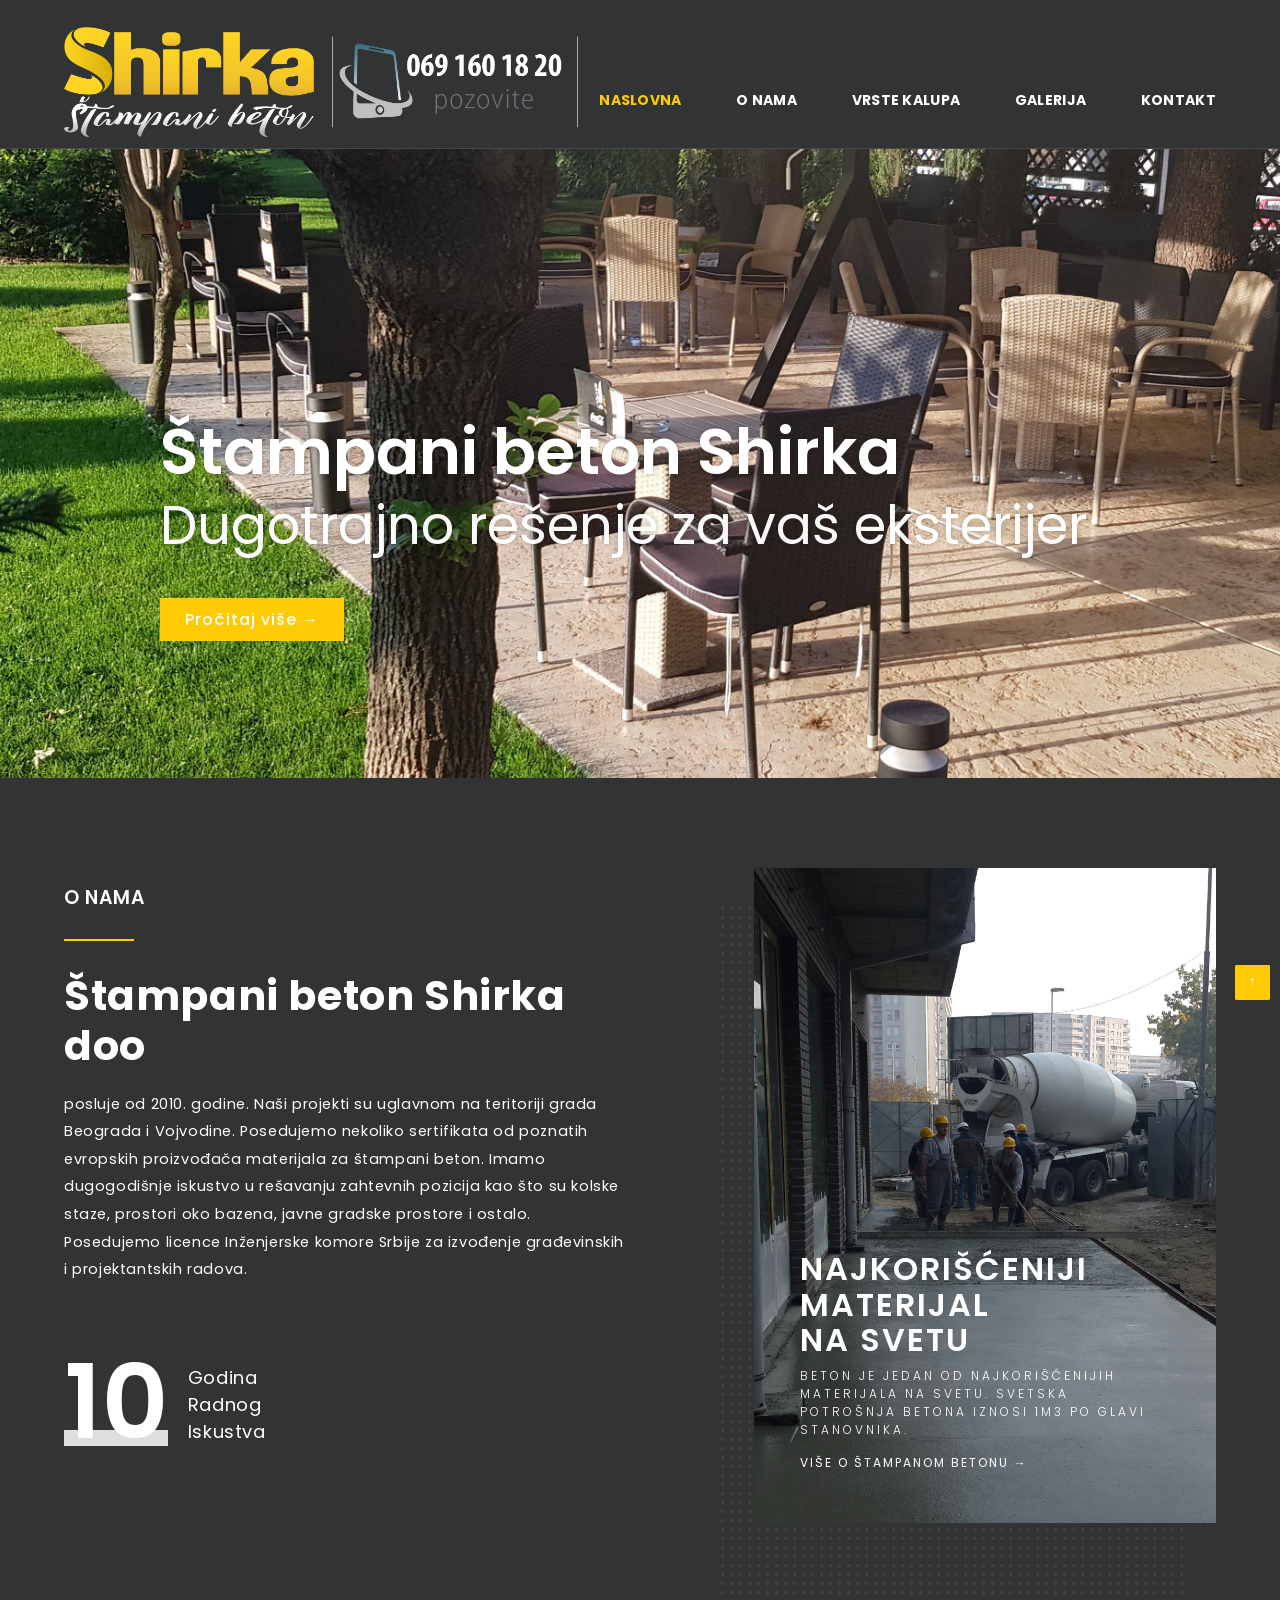
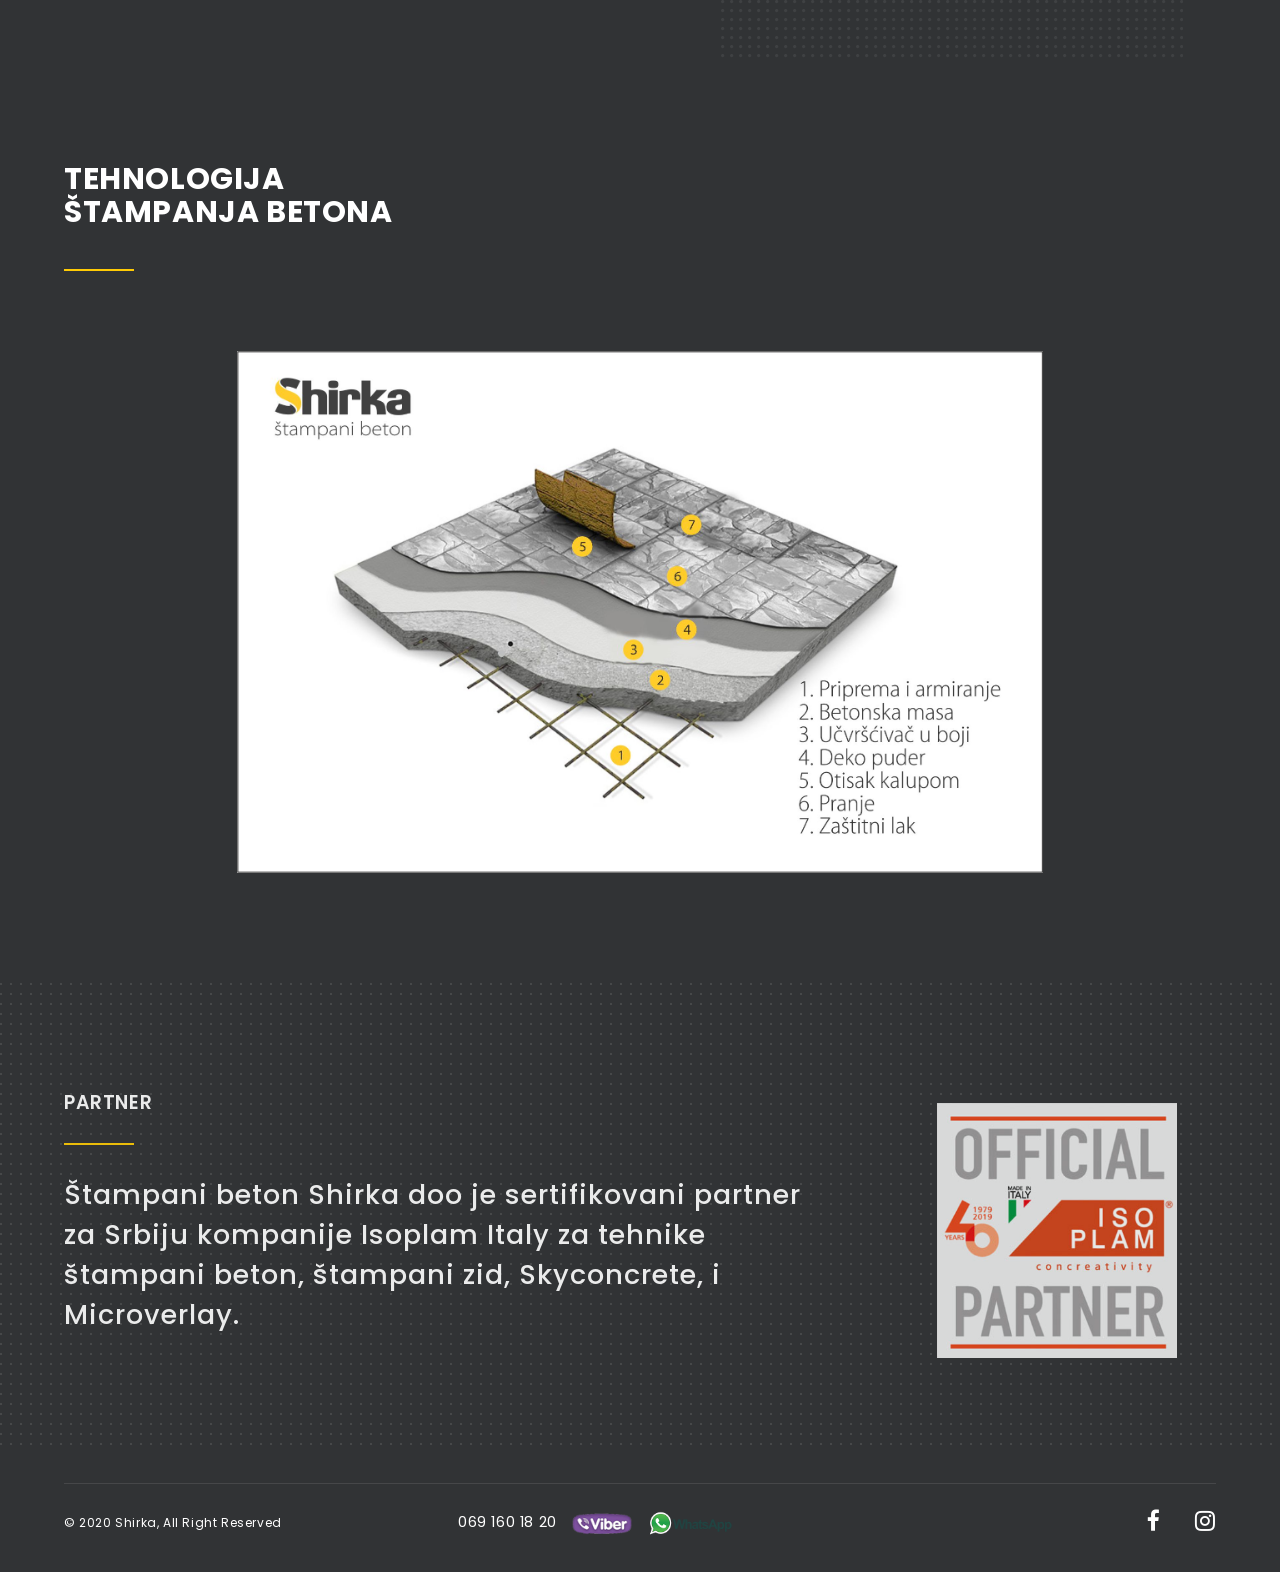
==== commit 9851894f: "commit" ====
--- a/index.html
+++ b/index.html
@@ -47,56 +47,51 @@
    <!-- content wraper -->
    <div class="content-wrapper">
     
-   <header class="init">
-        
-      <!-- nav -->
-      <div class="navbar-default-white navbar-fixed-top">
-        <div class="container-fluid m-5-hor">
-        <div class="row">
-        
-
-          <!-- logo --> 
-          <a class="navbar-brand white" href="index.html">
-          <img alt="logo" src="img/logo/logo-shirka-yellow.png">
-          </a> 
-          <!-- logo end -->
-
-           <!-- menu mobile display -->
-           <button class="navbar-toggle" data-target=".navbar-collapse" data-toggle="collapse">
-           <span class="icon icon-bar"></span> 
-           <span class="icon icon-bar"></span> 
-           <span class="icon icon-bar"></span></button> 
-           <!-- menu mobile display end -->
-          
-          <!-- mainmenu start -->
-          <div class="white menu-init" id="main-menu">
-            <nav id="menu-center">
-              <ul>
-                <li>
-                  <a class="actived" href="index.html">Naslovna</a>
-                </li>
-                <li>
-                  <a href="works-black.html">Vrsta kalupa</a>
-                </li>
-                <li>
-                  <a  href="gallery-black.html">Galerija</a>
-                </li>
-                <li>
-                  <a href="about-black.html">O nama</a>
-                </li>
-                <li>
-                  <a href="contact-black.html">Kontakt</a>
-                </li>
-              </ul>
-            </nav>
+      <header class="init">   
+        <!-- nav -->
+        <div class="navbar-default-white navbar-fixed-top">
+          <div class="container-fluid m-5-hor">
+            <div class="row">
+              <!-- logo --> 
+              <a class="navbar-brand white" href="index.html">
+                <img alt="logo" src="img/logo/shirka-phone.png">
+              </a> 
+              <!-- logo end -->
+              <!-- menu mobile display -->
+              <button class="navbar-toggle" data-target=".navbar-collapse" data-toggle="collapse">
+                <span class="icon icon-bar"></span> 
+                <span class="icon icon-bar"></span> 
+                <span class="icon icon-bar"></span>
+              </button> 
+              <!-- menu mobile display end -->
+              <!-- mainmenu start -->
+              <div class="white menu-init" id="main-menu">
+                <nav id="menu-center">
+                  <ul>
+                    <li>
+                      <a class="actived" href="index.html">Naslovna</a>
+                    </li>
+                    <li>
+                      <a href="about-black.html">O nama</a>
+                    </li>
+                    <li>
+                      <a href="works-black.html">Vrste kalupa</a>
+                    </li>
+                    <li>
+                      <a  href="gallery-black.html">Galerija</a>
+                    </li>
+                    <li>
+                      <a href="contact-black.html">Kontakt</a>
+                    </li>
+                  </ul>
+                </nav>
+              </div>
+              <!-- mainmenu end -->
+            </div>
           </div>
-          <!-- mainmenu end -->
-          
-        </div>
-        </div>
-        <!-- container -->
-      </div>
-      <!-- nav end -->
+          <!-- container -->
+        </div>
+        <!-- nav end -->
       </header>
       
       <!-- revolution slider -->
@@ -108,7 +103,7 @@
                     <ul>
                         <li data-transition="parallaxtobottom" data-slotamount="10" data-masterspeed="1200" data-delay="5000">
                             <!--  BACKGROUND IMAGE -->
-                            <img src="images-slider/img-slide-1.jpg" alt="" data-start="0" data-bgposition="center center" data-kenburns="on" data-duration="10000" data-ease="Linear.easeNone" data-bgfit="120" data-bgfitend="100" data-bgpositionend="center center"/>
+                            <img src="images-slider/image-slide-1.jpg" alt="" data-start="0" data-bgposition="center center" data-kenburns="on" data-duration="10000" data-ease="Linear.easeNone" data-bgfit="120" data-bgfitend="100" data-bgpositionend="center center"/>
                             <div class="tp-caption slide-big-heading sft"
                                 data-x="0"
                                 data-y="270"
@@ -176,7 +171,7 @@
 
                         <li data-transition="parallaxtobottom" data-slotamount="10" data-masterspeed="1200" data-delay="5000">
                             <!--  BACKGROUND IMAGE -->
-                            <img src="images-slider/img-slide-3.jpg" alt="" data-start="0" data-bgposition="center center" data-kenburns="on" data-duration="10000" data-ease="Linear.easeNone" data-bgfit="120" data-bgfitend="100" data-bgpositionend="center center"/>
+                            <img src="images-slider/image-slide-3.jpg" alt="" data-start="0" data-bgposition="center center" data-kenburns="on" data-duration="10000" data-ease="Linear.easeNone" data-bgfit="120" data-bgfitend="100" data-bgpositionend="center center"/>
                             <div class="tp-caption slide-big-heading sft"
                                 data-x="0"
                                 data-y="270"
@@ -400,21 +395,22 @@
       <section class="dot" aria-label="tagline">
         <div class="container-fluid m-5-hor">
           <div class="row">
-            <div class="col-md-12">
+            <div class="col-md-8">
               <div class="wrapheading">
                 <h1 class="heading">Partner</h1>
               </div>
               <p class="tagline">
-                Štampani beton Shirka doo je sertifikovani partener za Srbiju kompanije Isoplam Italy za tehnike štampani beton,
+                Štampani beton Shirka doo je sertifikovani partner za Srbiju kompanije Isoplam Italy za tehnike štampani beton,
                 štampani zid, Skyconcrete, i Microverlay.
               </p>
-            </div>  
+            </div> 
+            <div class="col-md-4 partner-logo">
+              <img src="img/isoplam.png" alt="">
+            </div>
           </div>
         </div>
       </section>
       <!--  tagline end --> 
-      
-      <div class="horizontal-banner"></div>
 
         <!-- footer -->
         <footer class="footer">
@@ -449,85 +445,7 @@
       <!-- ScrolltoTop -->
       <div id="totop" class="init">
         &uarr;
-      </div>  
-
-              <!-- modal login -->
-              <div id="fLogin" class="modal fade">
-                <div class="modal-dialog modal-login">
-                  <div class="modal-content">
-                    <div class="modal-header">      
-                      <h4 class="modal-title">Member Log In</h4>
-                      <button type="button" class="close" data-dismiss="modal" aria-hidden="true">&times;</button>
-                    </div>
-                    <div class="modal-body">
-                      <form action="#" method="post">
-                        <div class="form-group">
-                          <label>User Name</label>
-                          <input type="text" class="form-control" required>
-                        </div>
-                        <div class="form-group">
-                          <label>Password</label>
-                          <input type="password" class="form-control" required>         
-                        </div>
-                        <div class="form-group">
-                          <input type="submit" class="btn btn-primary btn-block btn-lg" value="Log In">
-                        </div>
-                      </form>       
-                      
-                    </div>
-                    <div class="modal-footer">
-                      <a href="#">or Sign Up</a>
-                    </div>
-                  </div>
-                </div>
-              </div>
-              <!-- modal login end -->
-
-              <!-- modal registration -->
-              <div id="fsignUp" class="modal fade">
-                <div class="modal-dialog modal-login">
-                  <div class="modal-content">
-                    <div class="modal-header">      
-                      <h4 class="modal-title">Member Registration</h4>
-                      <button type="button" class="close" data-dismiss="modal" aria-hidden="true">&times;</button>
-                    </div>
-                    <div class="modal-body">
-                      <form>
-                        <div class="form-group">
-                        <label>First Name</label>
-                        <input type="text" name="firstname" class="form-control" required>
-                        </div>
-                        <div class="form-group">
-                        <label>Last Name</label>
-                        <input type="text" name="lastname" class="form-control" required>
-                        </div>
-                        <div class="form-group">
-                        <label>Email Address</label>
-                        <input type="email" name="email" class="form-control" required>
-                        </div>
-                        <div class="form-group">
-                        <label>Username</label>
-                        <input type="text" name="username" class="form-control" required>
-                        </div>
-                        <div class="form-group">
-                        <label>Password</label>
-                        <input type="password" name="password" class="form-control" required>
-                        </div>
-                        <div class="form-group">
-                        <label><input type="checkbox" name="terms"> I agree with the <a href="#">Terms and Conditions</a>.</label>
-                        </div>
-                        <div class="form-group"><input type="submit" value="Sign up" class="btn btn-primary btn-block btn-lg"></div>
-                        <div class="clearfix"></div>
-                      </form>       
-                      
-                    </div>
-                    <div class="modal-footer">
-                      <a href="#">or Log In</a>
-                    </div>
-                  </div>
-                </div>
-              </div>
-              <!-- modal registration end -->      
+      </div>    
 
     </div>
     <!-- content wraper end --> 
--- a/css/custom.css
+++ b/css/custom.css
@@ -8,6 +8,14 @@
   width: 95%;
   margin-left: auto;
   margin-right: auto;
+}
+
+.content-wrapper {
+  margin-top: 148px;
+}
+
+.mt-220 {
+  margin-top: 220px;
 }
 
 .viber-logo {
@@ -50,4 +58,79 @@
 .icons-footer-contact {
   margin-right: 100px;
   margin-left: 100px;
+}
+
+.partner-logo {
+  padding: 30px 0 0 100px;
+}
+
+.partner-logo img {
+  width: 240px;
+}
+
+.contact-title {
+  color: #ffcb05;
+}
+
+.banner-top {
+  margin-top: 58px;
+}
+
+.banner-top img {
+  width: 100%;
+}
+
+/* Unit Gallery */
+.ug-gallery-wrapper.ug-lightbox {
+    opacity: 1 !important;
+}
+
+.ug-lightbox .ug-lightbox-overlay {
+    background-color: rgba(30, 30, 30, 0.85) !important;
+}
+
+.side-menu a.item {
+    font-size: 18px;
+    display: block;
+    line-height: 40px;
+    border-bottom: 1px solid #eee;
+    color: #fff;
+    text-decoration: none;
+}
+
+.side-menu a.item:hover {
+    opacity: 0.7;
+}
+
+.img-fluid-100 {
+    width: 100% !important;
+    height: auto;
+}
+
+/* Media query */
+@media all and (max-width: 1200px) {
+  
+}
+
+@media all and (max-width: 813px) {
+   .hide-banner-sm {
+    display: none;
+  }
+}
+
+@media all and (max-width: 767px) {
+    
+}
+
+@media (max-width: 580px) {
+  .hide-banner-lg {
+    display: none;
+  }
+
+  .banner-top {
+    width: 90%;
+    margin-top: 0;
+    margin-left: auto;
+    margin-right: auto;
+}
 }
--- a/css/on3step-style.css
+++ b/css/on3step-style.css
@@ -238,7 +238,7 @@
 }
 .no-bottom {
     padding-bottom: 0 !important;
-    margin-bottom: 0 !important;
+    margin-bottom: 149px 0 0 0 !important;
 }
 .no-top {
     padding-top: 0 !important;
@@ -667,7 +667,7 @@
 }
 header.show {
 	position: fixed;
-    height: 100px;
+    /* height: 100px; */
     box-shadow: 0px 10px 90px rgba(23, 36, 52, .1);
     background: rgba(255, 255, 255,1) !important;
     -webkit-transition: all .5s cubic-bezier(.165, .84, .44, 1);
@@ -705,7 +705,7 @@
 .navbar-brand.white img {
     width: auto;
     height: auto;
-    max-height: 44px!important;
+    max-height: 110px!important;
     -webkit-transform: translateY(0);
     -ms-transform: translateY(0);
     transform: translateY(0);
@@ -3565,6 +3565,7 @@
     color: #fff;
     background: #313335 !important;
     border-bottom: 1px solid rgba(255, 255, 255, .1);
+    height: 149px;
 }
 body.black .bottom-footer{
     border-top: 1px solid rgba(255, 255, 255, .1);
